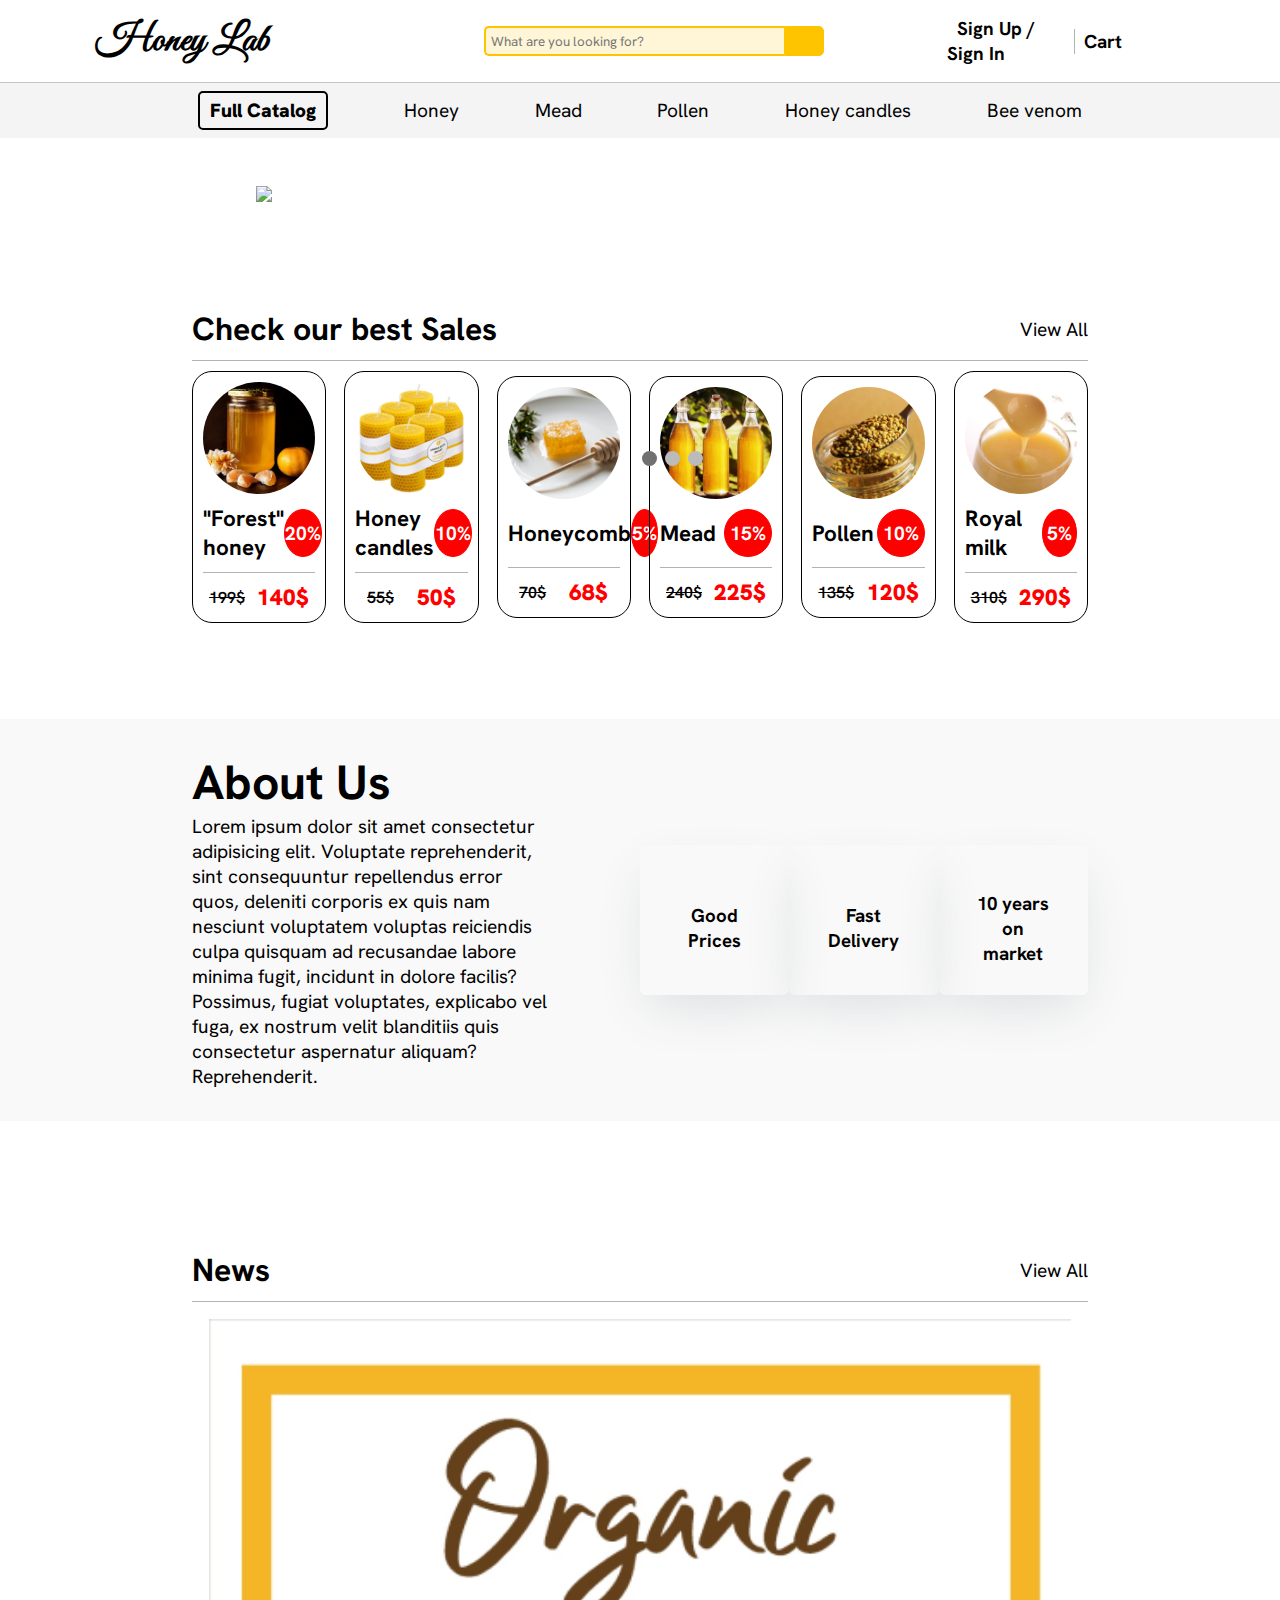
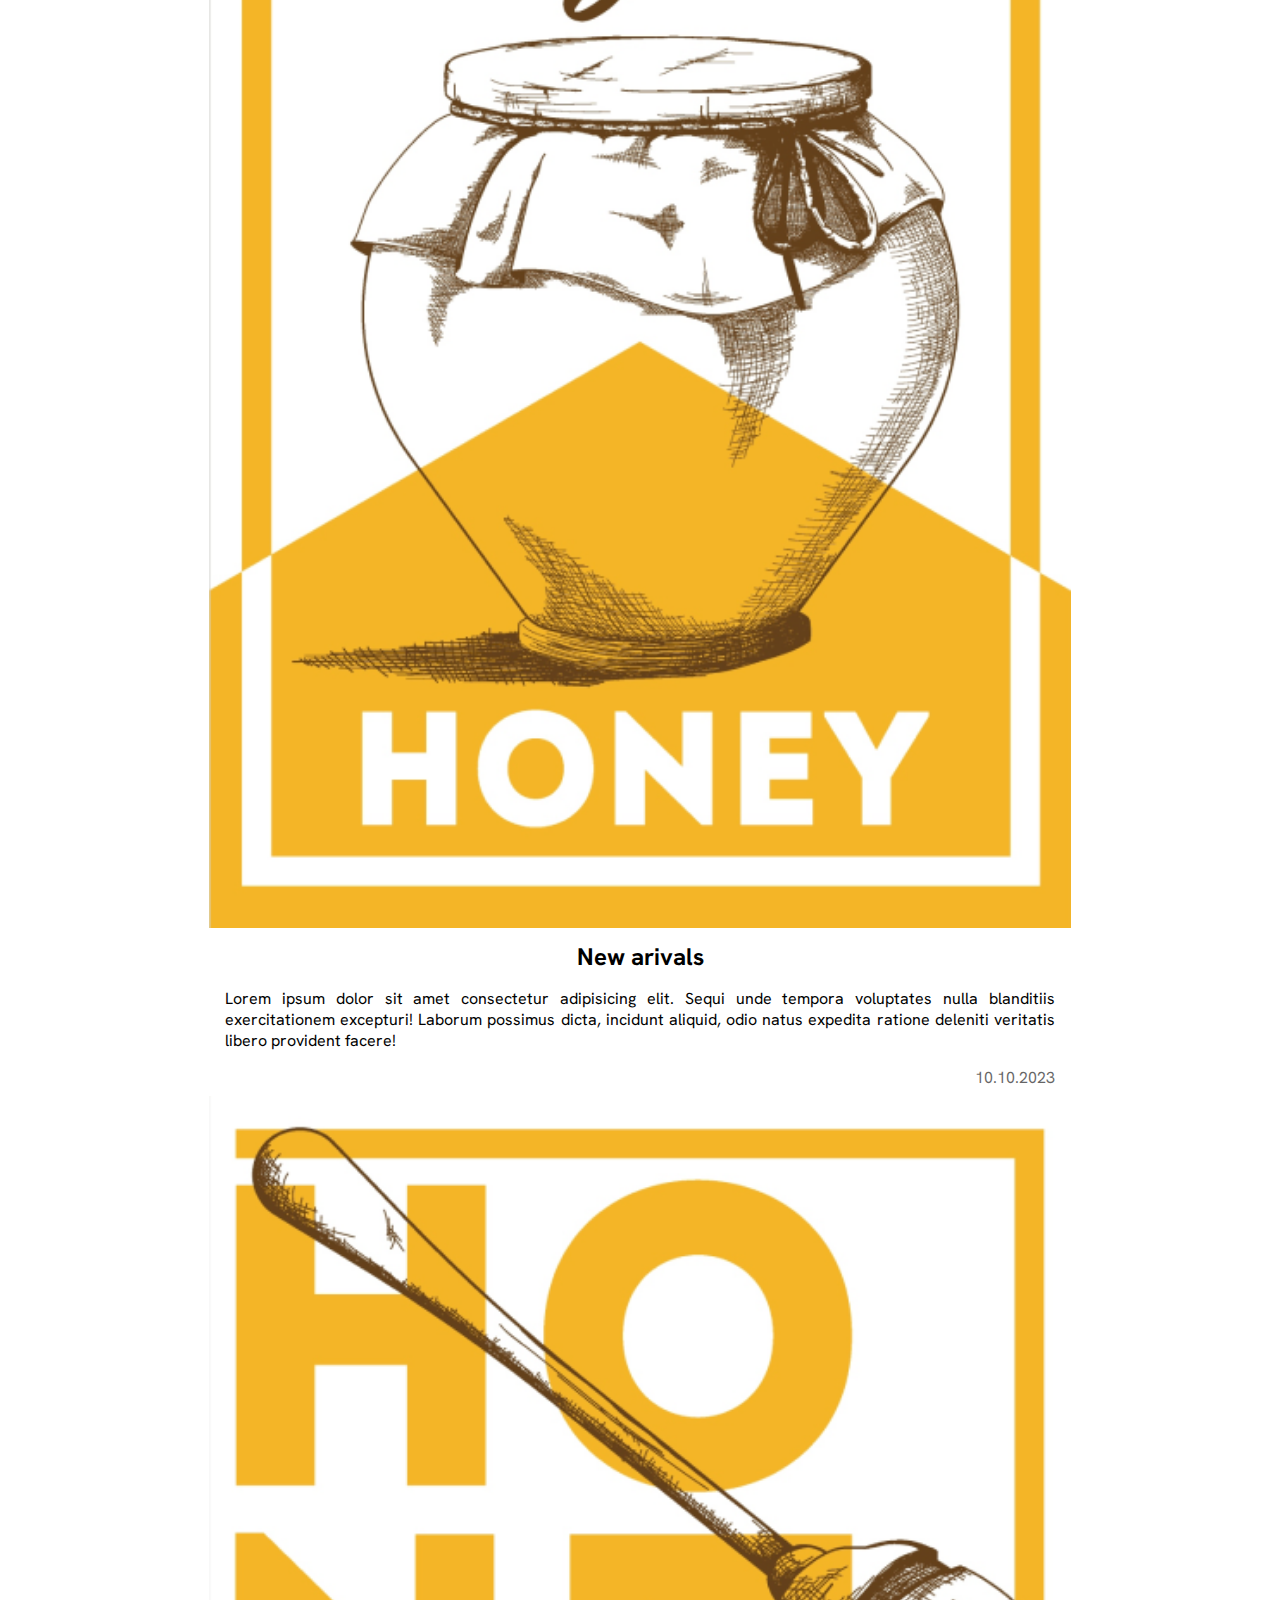
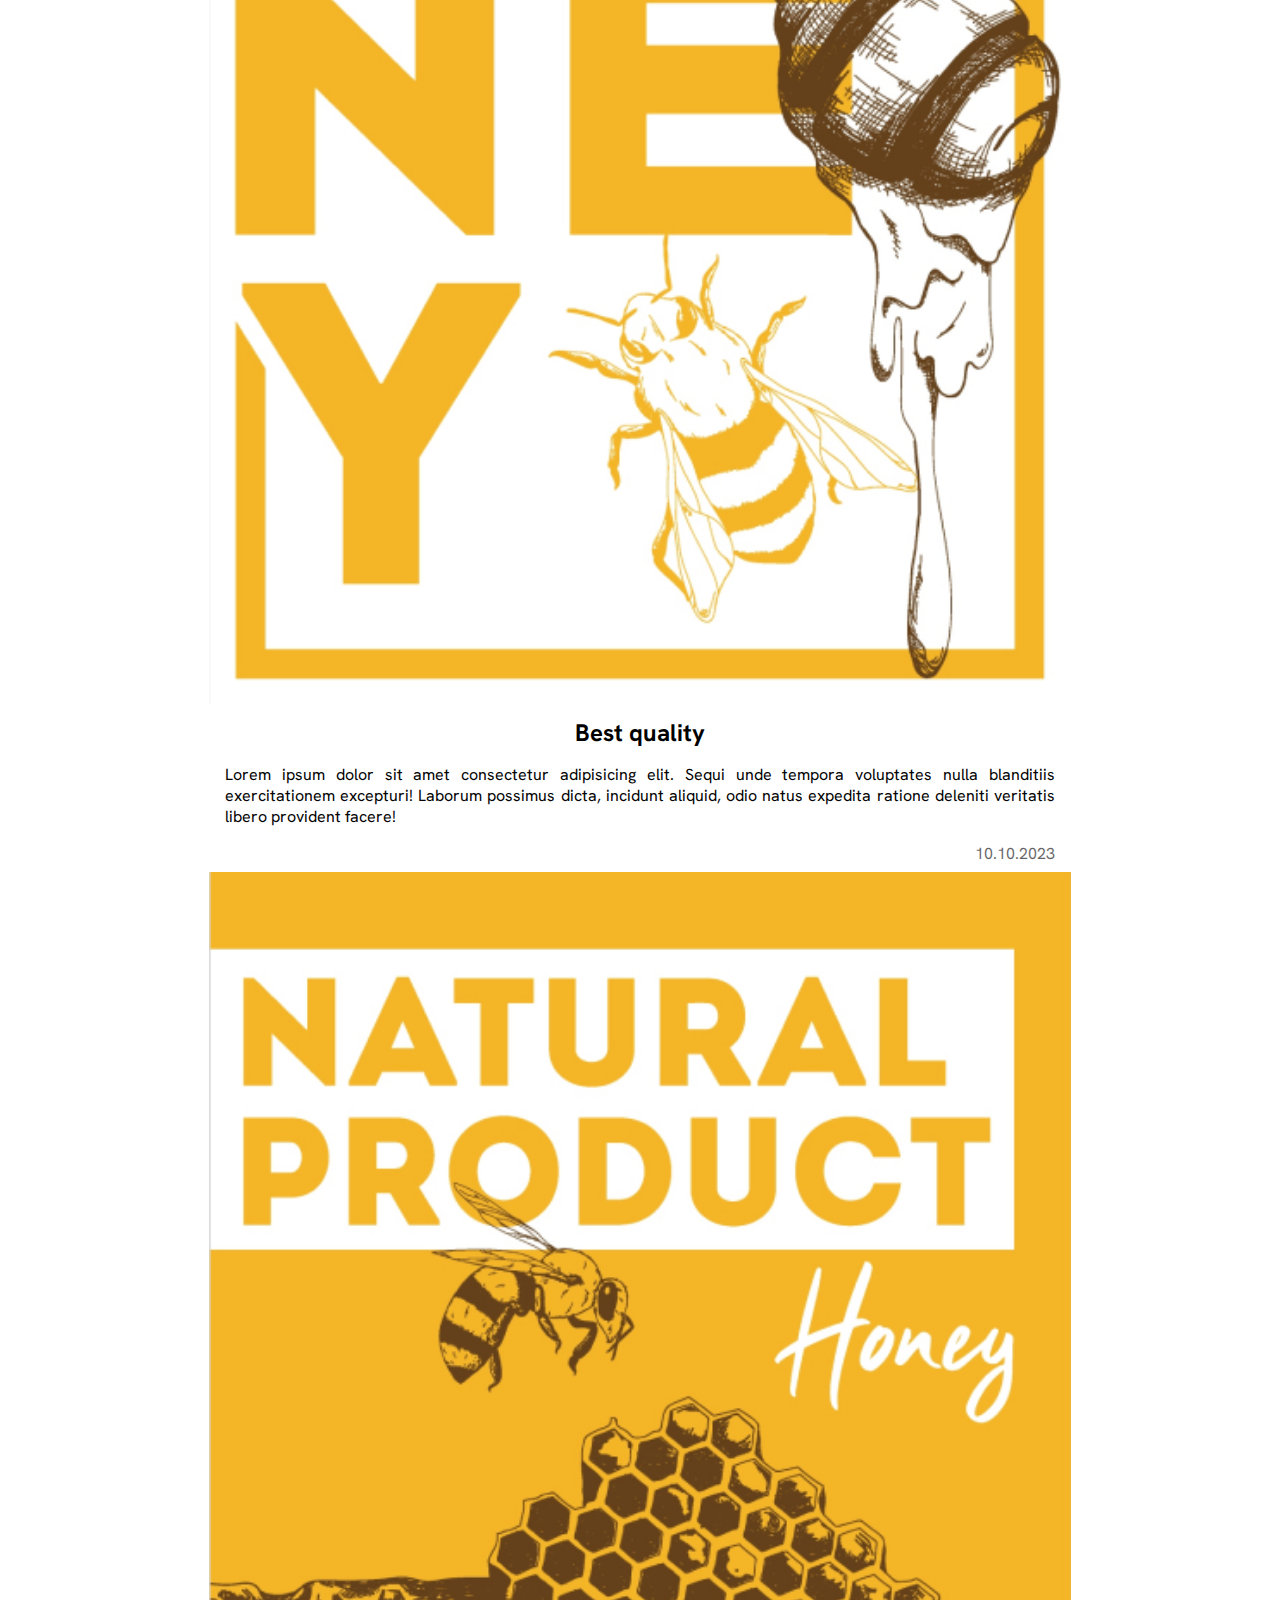
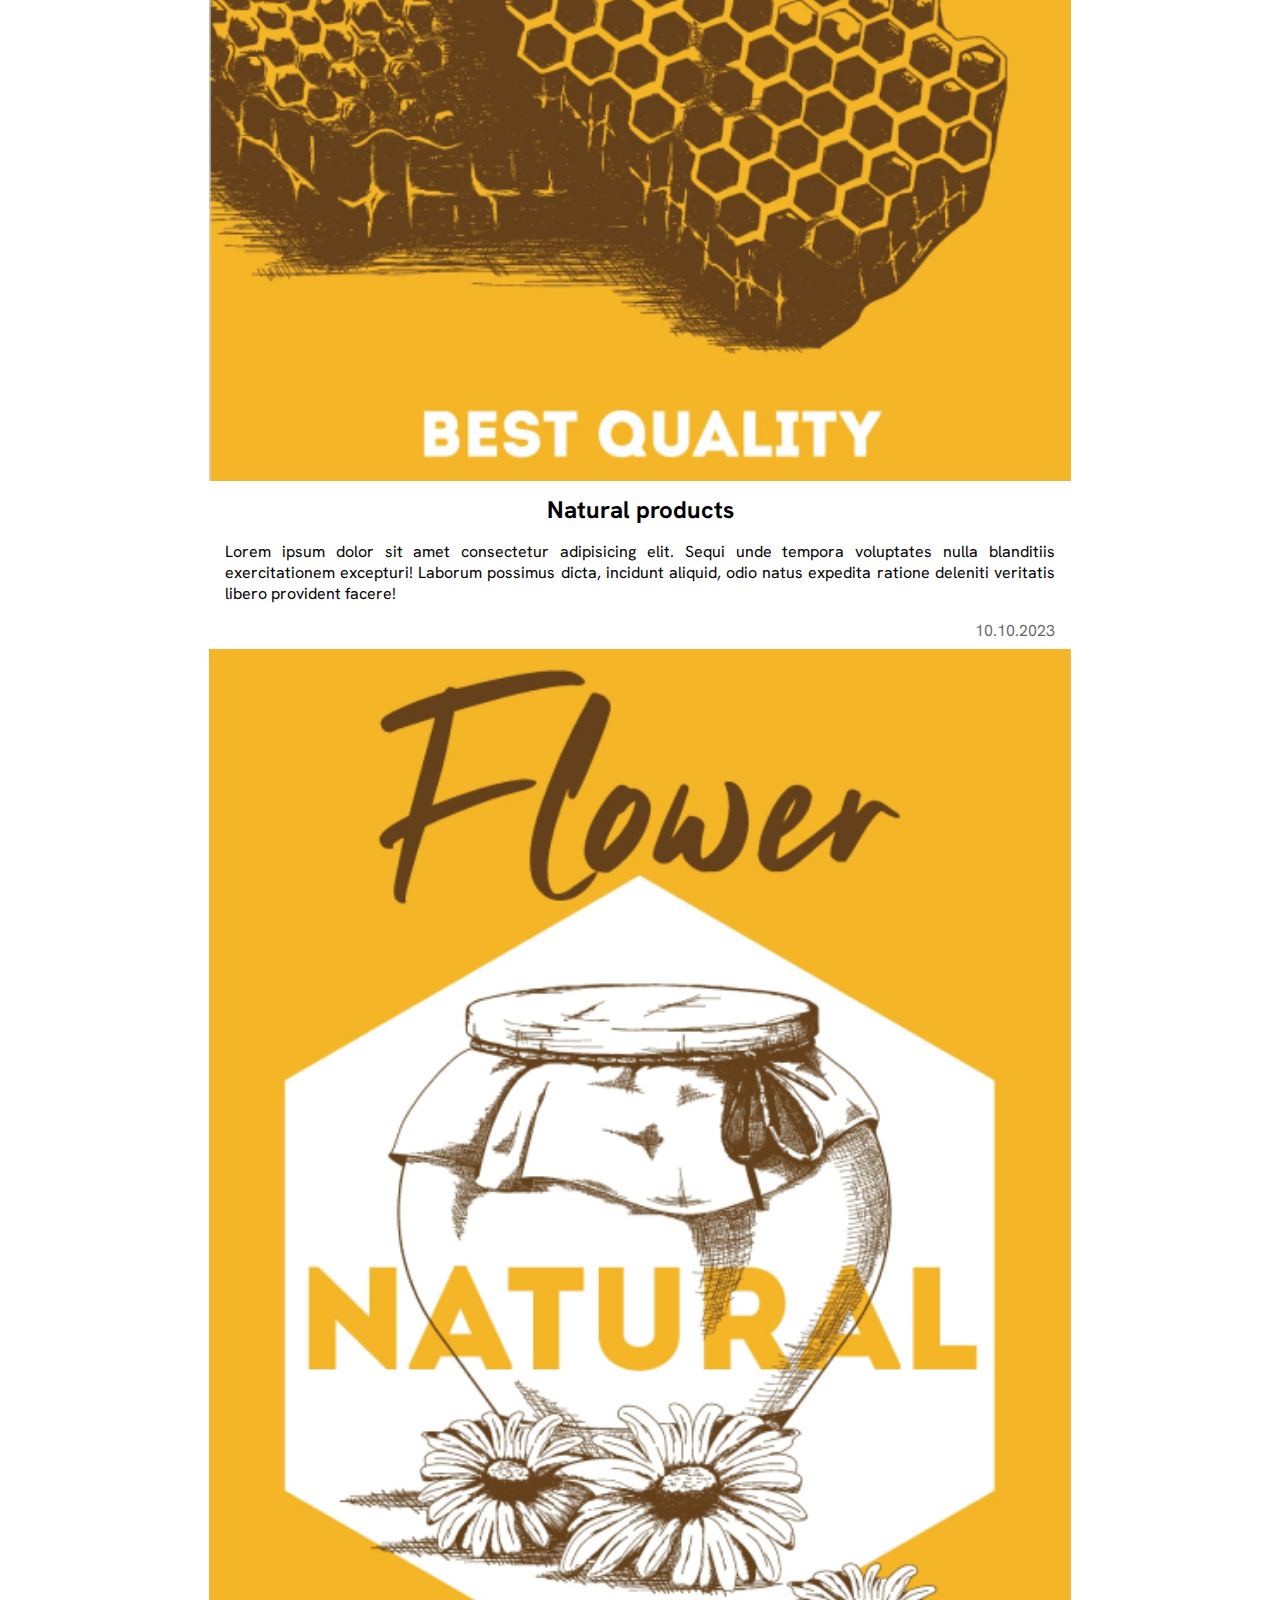
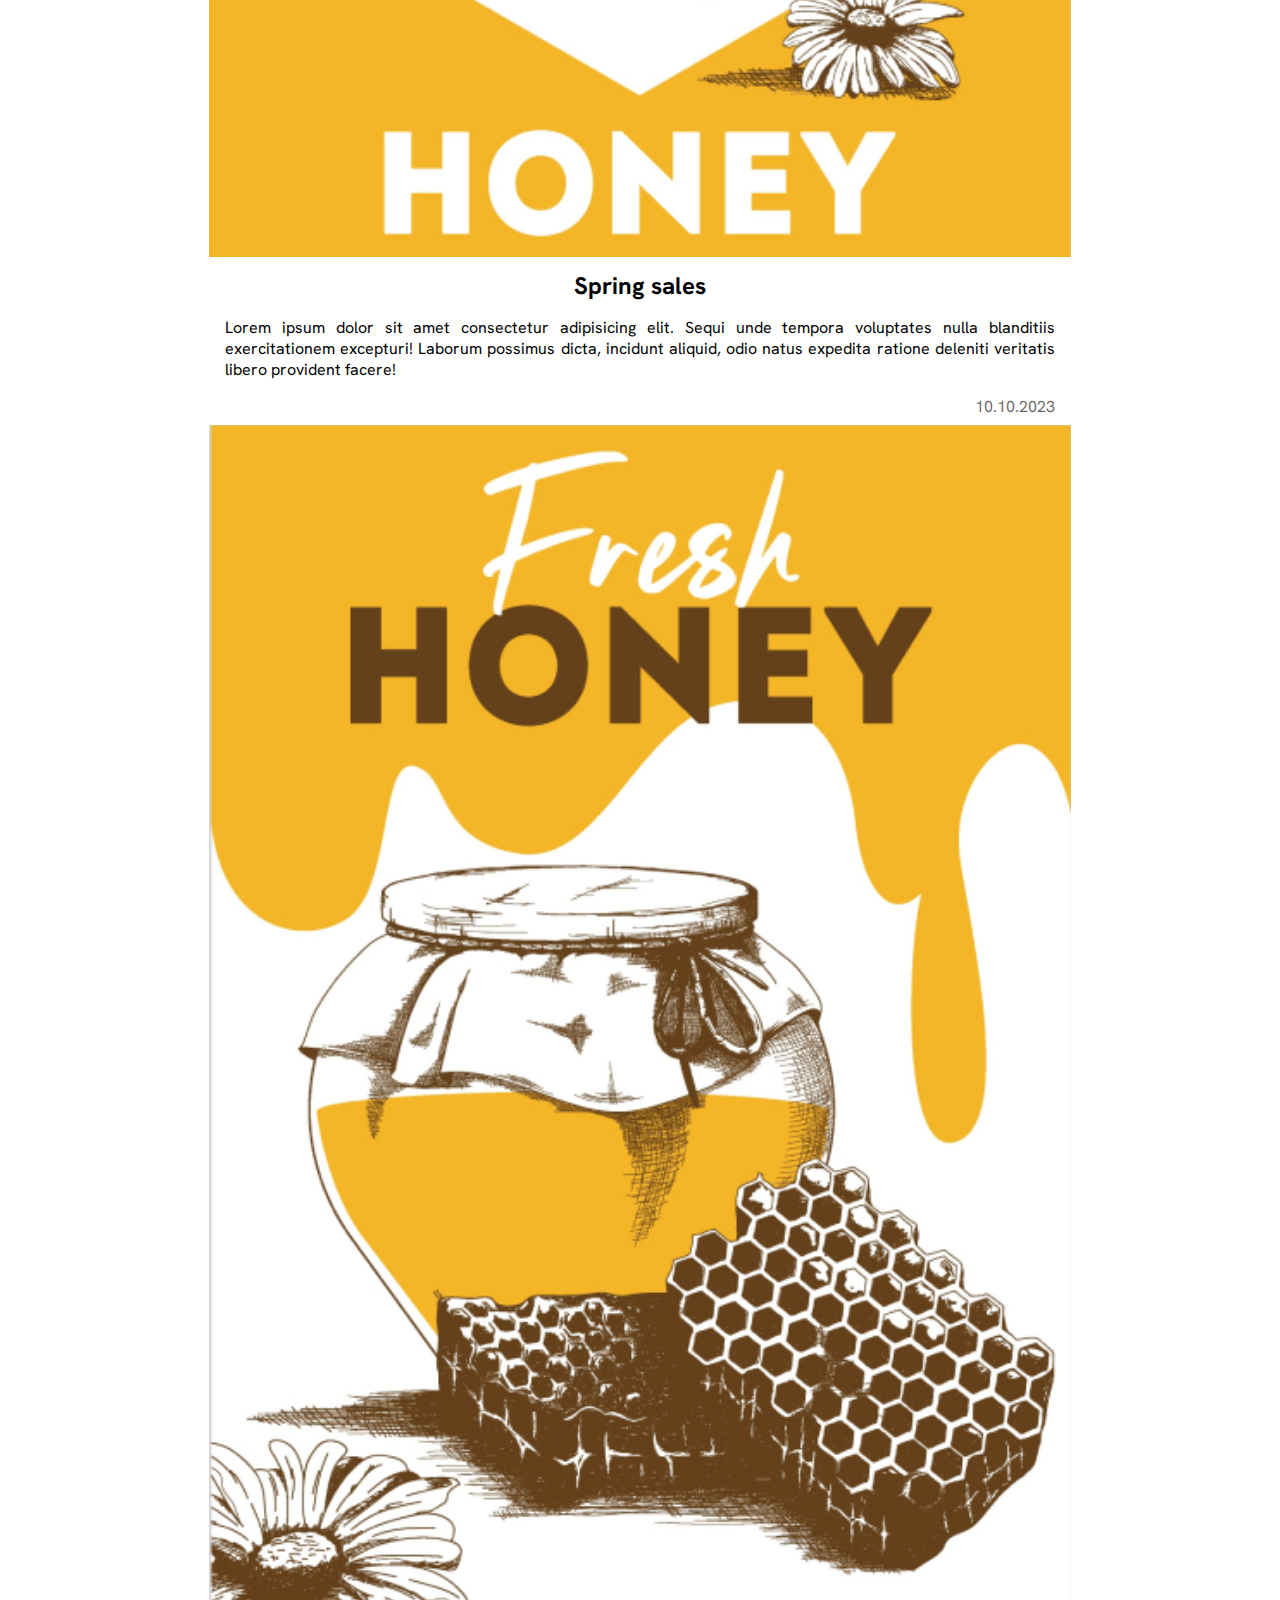
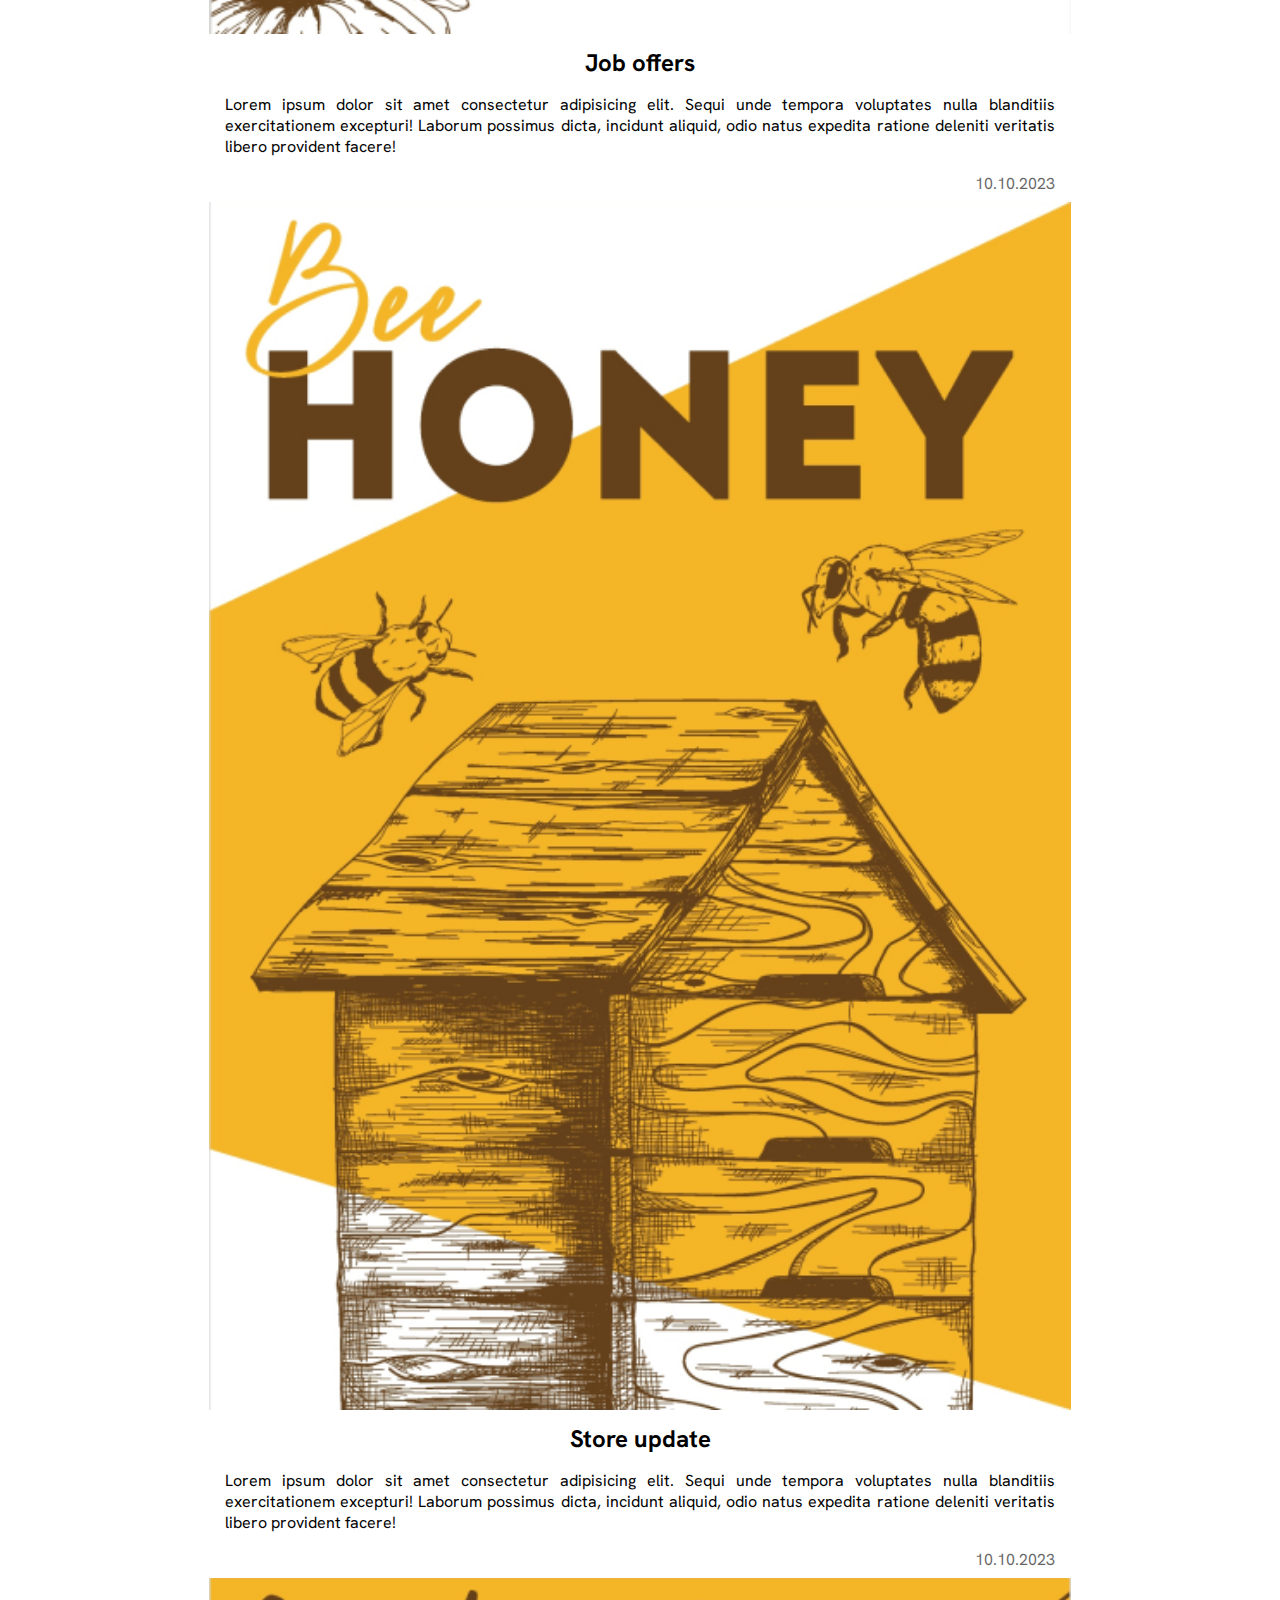
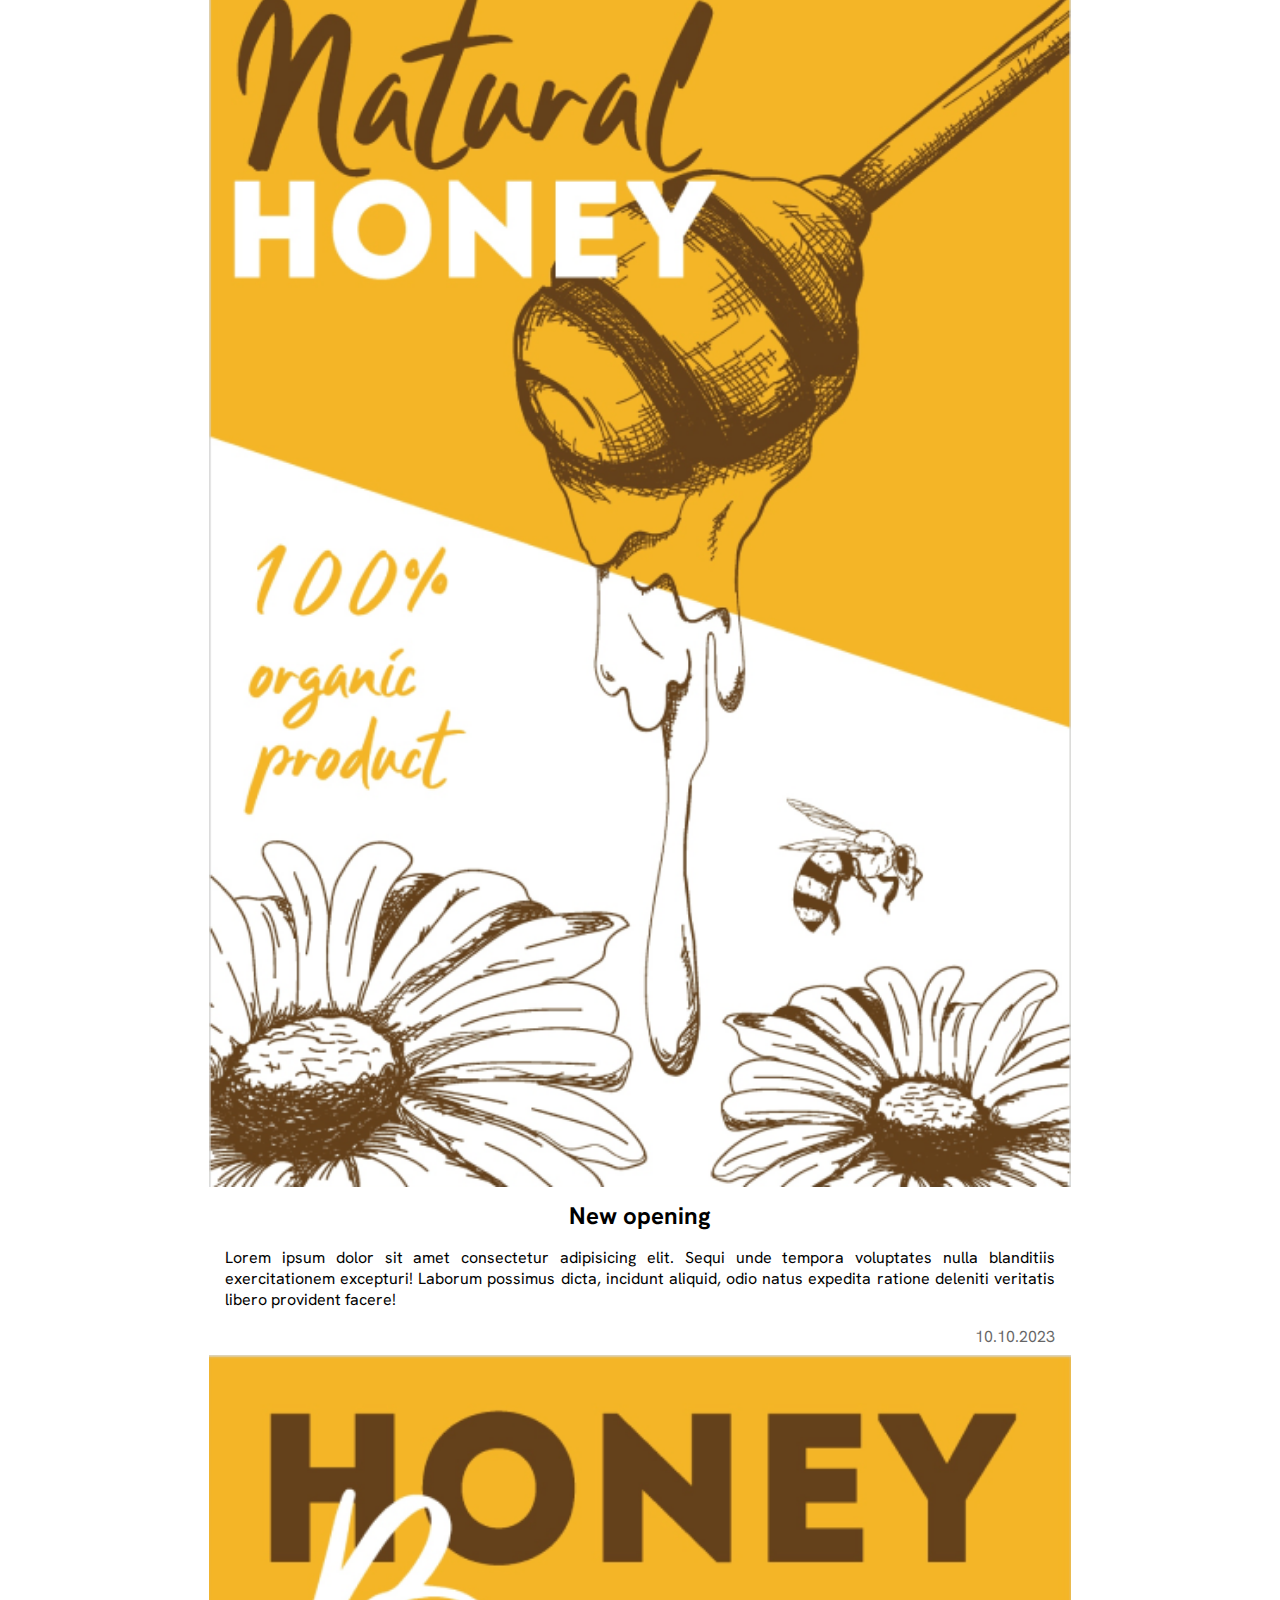
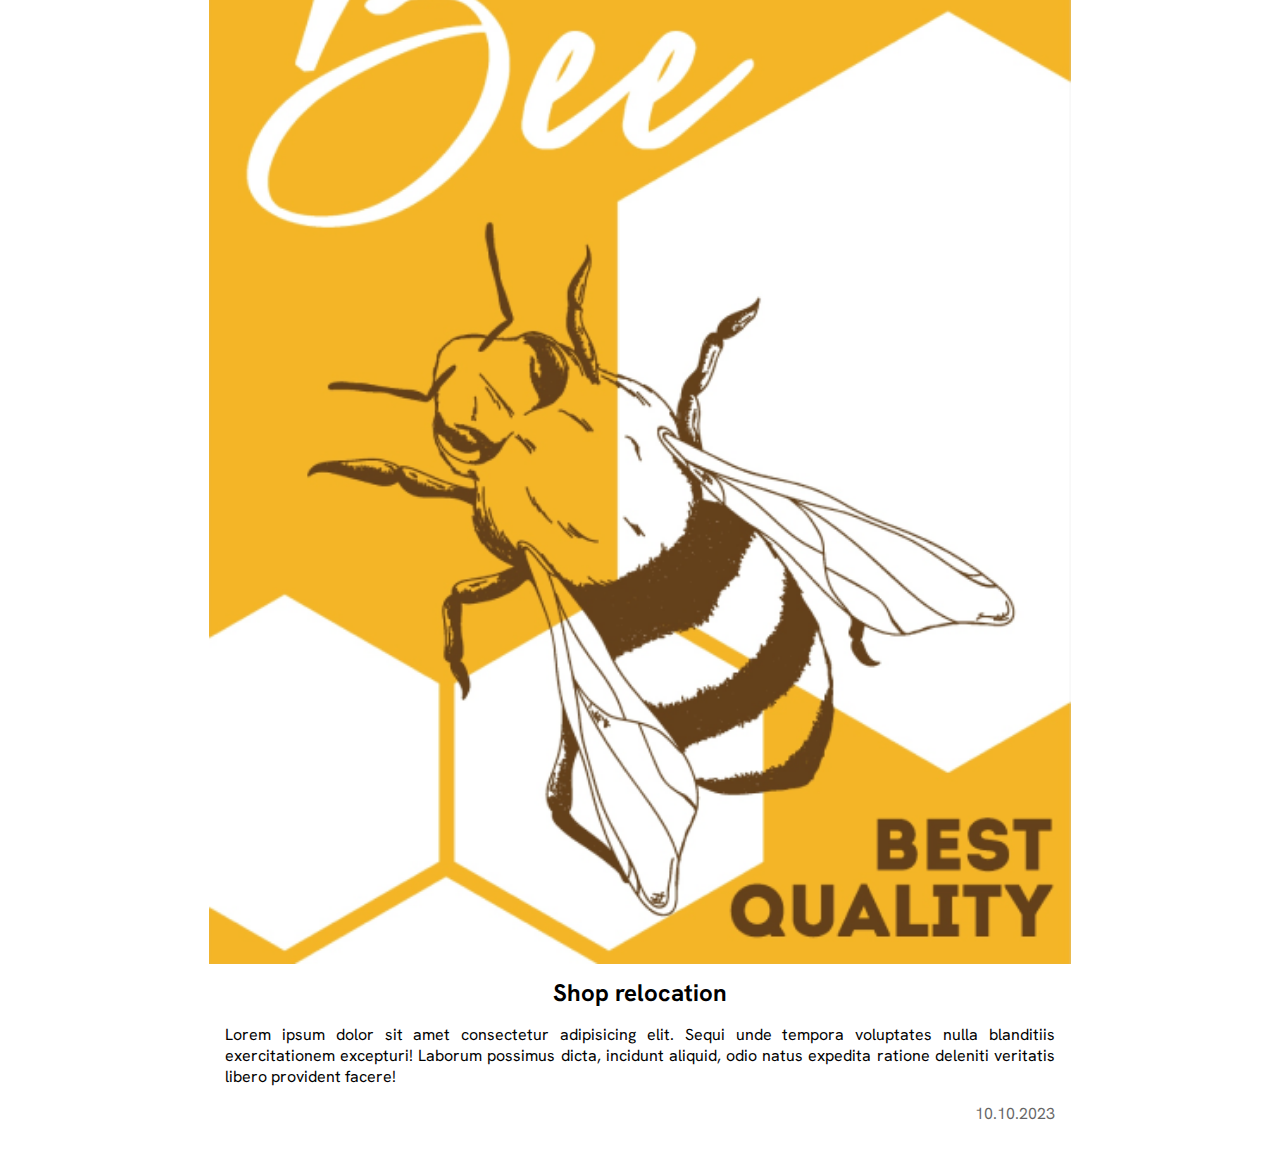
==== index.html @ 11751fea "slider 2 done" ====
<!DOCTYPE html>
<html lang="en">
  <head>
    <meta charset="UTF-8" />
    <meta http-equiv="X-UA-Compatible" content="IE=edge" />
    <meta name="viewport" content="width=device-width, initial-scale=1.0" />
    <title>Honey</title>
    <link
      rel="stylesheet"
      href="https://cdnjs.cloudflare.com/ajax/libs/font-awesome/6.3.0/css/all.min.css"
      integrity="sha512-SzlrxWUlpfuzQ+pcUCosxcglQRNAq/DZjVsC0lE40xsADsfeQoEypE+enwcOiGjk/bSuGGKHEyjSoQ1zVisanQ=="
      crossorigin="anonymous"
      referrerpolicy="no-referrer"
    />
    <link rel="stylesheet" href="style.css" />

    <link
      rel="stylesheet"
      href="https://cdnjs.cloudflare.com/ajax/libs/slick-carousel/1.8.1/slick-theme.min.css"
      integrity="sha512-17EgCFERpgZKcm0j0fEq1YCJuyAWdz9KUtv1EjVuaOz8pDnh/0nZxmU6BBXwaaxqoi9PQXnRWqlcDB027hgv9A=="
      crossorigin="anonymous"
      referrerpolicy="no-referrer"
    />
    <link
      rel="stylesheet"
      href="https://cdnjs.cloudflare.com/ajax/libs/slick-carousel/1.8.1/slick.min.css"
      integrity="sha512-yHknP1/AwR+yx26cB1y0cjvQUMvEa2PFzt1c9LlS4pRQ5NOTZFWbhBig+X9G9eYW/8m0/4OXNx8pxJ6z57x0dw=="
      crossorigin="anonymous"
      referrerpolicy="no-referrer"
    />
  </head>
  <body>
    <nav>
      <div class="logo-container">
        <h1>Honey Lab</h1>
      </div>
      <div class="properties-container">
        <div class="wrap">
          <div class="search">
            <input
              type="text"
              class="searchTerm"
              placeholder="What are you looking for?"
            />
            <button type="submit" class="searchButton">
              <i class="fa fa-search"></i>
            </button>
          </div>
        </div>
        <div class="account-cart-container">
          <h3 class="sign-up">
            <i class="fa-solid fa-user"></i> Sign Up / Sign In
          </h3>
          <div class="vertical-line"></div>
          <h3 class="cart"><i class="fa-solid fa-cart-shopping"></i> Cart</h3>
        </div>
      </div>
    </nav>

    <section class="sort-catalog-section">
      <ul>
        <li class="full-btn"><a href="#">Full Catalog</a></li>
        <li><a href="">Honey</a></li>
        <li><a href="">Mead</a></li>
        <li><a href="">Pollen</a></li>
        <li><a href="">Honey candles</a></li>
        <li><a href="">Bee venom</a></li>
      </ul>
    </section>

    <section class="slider-section">
      <div class="slideshow-container">
        <div class="mySlides fade">
          <img src="images/slide1.png" style="width: 100%" />
        </div>

        <div class="mySlides fade">
          <img src="images/slide2.png" style="width: 100%" />
        </div>

        <div class="mySlides fade">
          <img src="images/slide3.png" style="width: 100%" />
        </div>
      </div>
      <br />

      <div class="dots-container">
        <span class="dot"></span>
        <span class="dot"></span>
        <span class="dot"></span>
      </div>
    </section>

    <section class="top-sellers-section">
      <div class="title-container">
        <h2>Check our best Sales</h2>
        <a href="">View All <i class="fa-solid fa-arrow-right"></i></a>
      </div>
      <div class="line-horizontal"></div>
      <div class="top-products">
        <div class="product-box">
          <img src="images/honey-in-jar.jpg" alt="1" />
          <div class="info-content">
            <h3>"Forest" honey</h3>
            <h5>20%</h5>
          </div>
          <div class="line-horizontal"></div>
          <div class="prices">
            <p class="old-price">199$</p>
            <p class="new-price">140$</p>
          </div>
        </div>

        <div class="product-box">
          <img src="images/candle.jpg" alt="1" />
          <div class="info-content">
            <h3>Honey candles</h3>
            <h5>10%</h5>
          </div>
          <div class="line-horizontal"></div>
          <div class="prices">
            <p class="old-price">55$</p>
            <p class="new-price">50$</p>
          </div>
        </div>

        <div class="product-box">
          <img src="images/honeycomb.jpg" alt="1" />
          <div class="info-content">
            <h3>Honeycomb</h3>
            <h5>5%</h5>
          </div>
          <div class="line-horizontal"></div>
          <div class="prices">
            <p class="old-price">70$</p>
            <p class="new-price">68$</p>
          </div>
        </div>

        <div class="product-box">
          <img src="images/mead.jpg" alt="1" />
          <div class="info-content">
            <h3>Mead</h3>
            <h5>15%</h5>
          </div>
          <div class="line-horizontal"></div>
          <div class="prices">
            <p class="old-price">240$</p>
            <p class="new-price">225$</p>
          </div>
        </div>

        <div class="product-box">
          <img src="images/pollen.jpg" alt="1" />
          <div class="info-content">
            <h3>Pollen</h3>
            <h5>10%</h5>
          </div>
          <div class="line-horizontal"></div>
          <div class="prices">
            <p class="old-price">135$</p>
            <p class="new-price">120$</p>
          </div>
        </div>

        <div class="product-box">
          <img src="images/royal-milk.png" alt="1" />
          <div class="info-content">
            <h3>Royal milk</h3>
            <h5>5%</h5>
          </div>
          <div class="line-horizontal"></div>
          <div class="prices">
            <p class="old-price">310$</p>
            <p class="new-price">290$</p>
          </div>
        </div>
      </div>
    </section>

    <section class="about-section">
      <div class="about-info-container">
        <h2>About Us</h2>
        <p>
          Lorem ipsum dolor sit amet consectetur adipisicing elit. Voluptate
          reprehenderit, sint consequuntur repellendus error quos, deleniti
          corporis ex quis nam nesciunt voluptatem voluptas reiciendis culpa
          quisquam ad recusandae labore minima fugit, incidunt in dolore
          facilis? Possimus, fugiat voluptates, explicabo vel fuga, ex nostrum
          velit blanditiis quis consectetur aspernatur aliquam? Reprehenderit.
        </p>
      </div>
      <div class="about-cards-container">
        <div class="card">
          <i class="fa-solid fa-comments-dollar"></i>
          <h3>Good Prices</h3>
        </div>
        <div class="card">
          <i class="fa-solid fa-truck"></i>
          <h3>Fast Delivery</h3>
        </div>
        <div class="card">
          <i class="fa-solid fa-handshake"></i>
          <h3>10 years on market</h3>
        </div>
      </div>
    </section>

    <section class="news-section">
      <div class="title-container">
        <h2>News</h2>
        <a href="">View All <i class="fa-solid fa-arrow-right"></i></a>
      </div>
      <div class="line-horizontal"></div>
      <div class="slider responsive">
        <div div class="slider-item">
          <img src="images/news1.png" alt="1" />
          <h2>New arivals</h2>
          <p>
            Lorem ipsum dolor sit amet consectetur adipisicing elit. Sequi unde
            tempora voluptates nulla blanditiis exercitationem excepturi!
            Laborum possimus dicta, incidunt aliquid, odio natus expedita
            ratione deleniti veritatis libero provident facere!
          </p>
          <p class="data-p">10.10.2023</p>
        </div>

        <div div class="slider-item">
          <img src="images/news2.png" alt="2" />
          <h2>Best quality</h2>
          <p>
            Lorem ipsum dolor sit amet consectetur adipisicing elit. Sequi unde
            tempora voluptates nulla blanditiis exercitationem excepturi!
            Laborum possimus dicta, incidunt aliquid, odio natus expedita
            ratione deleniti veritatis libero provident facere!
          </p>
          <p class="data-p">10.10.2023</p>
        </div>

        <div div class="slider-item">
          <img src="images/news3.png" alt="3" />
          <h2>Natural products</h2>
          <p>
            Lorem ipsum dolor sit amet consectetur adipisicing elit. Sequi unde
            tempora voluptates nulla blanditiis exercitationem excepturi!
            Laborum possimus dicta, incidunt aliquid, odio natus expedita
            ratione deleniti veritatis libero provident facere!
          </p>
          <p class="data-p">10.10.2023</p>
        </div>

        <div div class="slider-item">
          <img src="images/news4.png" alt="4" />
          <h2>Spring sales</h2>
          <p>
            Lorem ipsum dolor sit amet consectetur adipisicing elit. Sequi unde
            tempora voluptates nulla blanditiis exercitationem excepturi!
            Laborum possimus dicta, incidunt aliquid, odio natus expedita
            ratione deleniti veritatis libero provident facere!
          </p>
          <p class="data-p">10.10.2023</p>
        </div>

        <div div class="slider-item">
          <img src="images/news5.png" alt="5" />
          <h2>Job offers</h2>
          <p>
            Lorem ipsum dolor sit amet consectetur adipisicing elit. Sequi unde
            tempora voluptates nulla blanditiis exercitationem excepturi!
            Laborum possimus dicta, incidunt aliquid, odio natus expedita
            ratione deleniti veritatis libero provident facere!
          </p>
          <p class="data-p">10.10.2023</p>
        </div>

        <div div class="slider-item">
          <img src="images/news6.png" alt="6" />
          <h2>Store update</h2>
          <p>
            Lorem ipsum dolor sit amet consectetur adipisicing elit. Sequi unde
            tempora voluptates nulla blanditiis exercitationem excepturi!
            Laborum possimus dicta, incidunt aliquid, odio natus expedita
            ratione deleniti veritatis libero provident facere!
          </p>
          <p class="data-p">10.10.2023</p>
        </div>

        <div div class="slider-item">
          <img src="images/news7.png" alt="7" />
          <h2>New opening</h2>
          <p>
            Lorem ipsum dolor sit amet consectetur adipisicing elit. Sequi unde
            tempora voluptates nulla blanditiis exercitationem excepturi!
            Laborum possimus dicta, incidunt aliquid, odio natus expedita
            ratione deleniti veritatis libero provident facere!
          </p>
          <p class="data-p">10.10.2023</p>
        </div>

        <div div class="slider-item">
          <img src="images/news8.png" alt="8" />
          <h2>Shop relocation</h2>
          <p>
            Lorem ipsum dolor sit amet consectetur adipisicing elit. Sequi unde
            tempora voluptates nulla blanditiis exercitationem excepturi!
            Laborum possimus dicta, incidunt aliquid, odio natus expedita
            ratione deleniti veritatis libero provident facere!
          </p>
          <p class="data-p">10.10.2023</p>
        </div>
      </div>
    </section>

    <script src="script.js"></script>
    <script
      src="https://cdnjs.cloudflare.com/ajax/libs/jquery/3.6.4/jquery.min.js"
      integrity="sha512-pumBsjNRGGqkPzKHndZMaAG+bir374sORyzM3uulLV14lN5LyykqNk8eEeUlUkB3U0M4FApyaHraT65ihJhDpQ=="
      crossorigin="anonymous"
      referrerpolicy="no-referrer"
    ></script>
    <script
      src="https://cdnjs.cloudflare.com/ajax/libs/slick-carousel/1.8.1/slick.min.js"
      integrity="sha512-XtmMtDEcNz2j7ekrtHvOVR4iwwaD6o/FUJe6+Zq+HgcCsk3kj4uSQQR8weQ2QVj1o0Pk6PwYLohm206ZzNfubg=="
      crossorigin="anonymous"
      referrerpolicy="no-referrer"
    ></script>
    <script src="slider.js"></script>
  </body>
</html>
---- style.css ----
@import url("https://fonts.googleapis.com/css2?family=Hanken+Grotesk&display=swap");
@import url("https://fonts.googleapis.com/css2?family=Great+Vibes&display=swap");

* {
  /* font-family: HK Grotesk; */
  margin: 0;
  padding: 0;
  box-sizing: border-box;
}

html,
body {
  font-family: "Hanken Grotesk", sans-serif;
  /* font-family: 'Great Vibes', cursive; */
}
a {
  text-decoration: none;
}

li {
  list-style: none;
}
/*! NAVIGATION */
nav {
  /* background-color: antiquewhite; */
  display: flex;
  justify-content: space-between;
  align-items: center;
  padding: 1rem 6rem;
  width: 100%;
  border-bottom: 1px solid rgba(65, 65, 65, 0.3);
}
.logo-container {
  /* background-color: aliceblue; */
  width: 30%;
}
.logo-container h1 {
  font-family: "Great Vibes", cursive;
  font-size: 2.5rem;
}

.properties-container {
  display: flex;
  align-items: center;
  width: 70%;
  /* background-color: rgb(19, 115, 199); */
  display: flex;
  align-items: center;
  justify-content: space-around;
}
.search {
  width: 100%;
  position: relative;
  display: flex;
}

.searchTerm {
  width: 300px;
  border: 2px solid #ffc400;
  background: #ffc40028;
  border-right: none;
  padding: 5px;
  height: 30px;
  border-radius: 5px 0 0 5px;
  outline: none;
  /* color: #9dbfaf; */
  font-family: "Hanken Grotesk", sans-serif;
}

/* .searchTerm:focus {
  color: #00b4cc;
} */

.searchButton {
  width: 40px;
  height: 30px;
  border: 1px solid #ffc400;
  background: #ffc400;
  text-align: center;
  color: #fff;
  border-radius: 0 5px 5px 0;
  cursor: pointer;
  font-size: 20px;
}

.account-cart-container {
  display: flex;
  align-items: center;
  /* background-color: aqua; */
  justify-content: space-between;
  align-items: center;
  width: 23%;
}

.account-cart-container .sign-up i,
.cart i {
  margin-right: 10px;
  color: #ffc400;
}

.account-cart-container .sign-up:hover,
.cart:hover {
  cursor: pointer;
}

.account-cart-container .vertical-line {
  width: 1px;
  background-color: rgba(0, 0, 0, 0.3);
  height: 25px;
}

/* SHORT CATALOG */
.sort-catalog-section {
  width: 100%;
  background-color: #c5c5c52f;
  padding: 0.5rem 10rem;
}

.sort-catalog-section ul {
  display: flex;
  flex-direction: row;
  justify-content: space-around;
  align-items: center;
  /* font-size: ; */
}

.sort-catalog-section ul li a {
  font-size: 1.2rem;
  color: black;
  transition: 0.3s ease;
}

.sort-catalog-section ul li a:hover {
  color: #ffc400;
}

.sort-catalog-section .full-btn {
  font-weight: 900;
  border: 2px solid black;
  border-radius: 5px;
  padding: 5px 10px;
  transition: 0.3s ease;
}

.sort-catalog-section .full-btn:hover {
  border-color: #ffc400;
}

/* SLIDER SECTION */
.slider-section {
  display: relative;
  margin: 3rem 0;
}

.slideshow-container {
  /* max-width: 1000px; */
  position: relative;
  margin: auto;
  width: 60%;
}

.dots-container {
  text-align: center;
  position: absolute;
  top: 50%;
  left: 50%;
}
.dot {
  height: 15px;
  width: 15px;
  margin: 0 2px;
  background-color: #bbb;
  border-radius: 50%;
  display: inline-block;
  transition: background-color 0.6s ease;
}

.active {
  background-color: #717171;
}

.fade {
  animation-name: fade;
  animation-duration: 2s;
}

@keyframes fade {
  from {
    opacity: 0.6;
  }
  to {
    opacity: 1;
  }
}

/* TOP SELLERS SECTION */
.top-sellers-section {
  width: 100%;
  padding: 2rem 12rem;
  /* background-color: #bbb; */
}

.top-sellers-section .title-container {
  display: flex;
  justify-content: space-between;
  align-items: center;
}

.top-sellers-section .title-container h2 {
  font-size: 2rem;
}

.top-sellers-section .title-container a {
  font-size: 1.2rem;
  color: black;
}

.top-sellers-section .title-container i {
  color: #ffc400;
  transition: 0.3s ease;
}

.top-sellers-section .title-container a:hover i {
  transform: translateX(6px);
}

.top-sellers-section .line-horizontal {
  margin: 10px 0;
  width: 100%;
  height: 1px;
  background-color: rgba(0, 0, 0, 0.3);
}

.top-sellers-section .top-products {
  /* background-color: aliceblue; */
  width: 100%;
  display: flex;
  align-items: center;
  justify-content: space-between;
}

.top-products .product-box {
  /* background-color: aquamarine; */
  width: 15%;
  display: flex;
  flex-direction: column;
  border: 1px solid black;
  border-radius: 20px;
  /* padding: 1rem; */
  padding: 10px;
  transition: 0.3s ease;
}

.top-products .product-box:hover {
  border-color: #ffc400;
  box-shadow: 0px 0px 10px 1px#ffc400;
}
.product-box img {
  object-fit: contain;
  width: 100%;
  border-radius: 50%;
  margin-bottom: 10px;
}

.product-box .info-content {
  /* padding: 1rem .5rem; */
  display: flex;
  flex-direction: row;
  align-items: center;
  justify-content: space-between;
  /* background-color: beige; */
  /* height: 5rem; */
}
.product-box .info-content h3 {
  font-size: 1.4rem;
}

.product-box .info-content h5 {
  font-size: 1.2rem;
  border: 1px solid red;
  border-radius: 50%;
  width: 3rem;
  height: 3rem;
  line-height: 3rem;
  text-align: center;
  background-color: red;
  color: white;
}
.product-box .prices {
  display: flex;
  justify-content: space-around;
  align-items: center;
}

.product-box .prices .old-price {
  font-size: 1rem;
  text-decoration: line-through;
  font-weight: 600;
}

.product-box .prices .new-price {
  font-size: 1.4rem;
  color: red;
  font-weight: 900;
}

.about-section {
  background-color: #f9f9f9;
  width: 100%;
  padding: 2rem 12rem;
  display: flex;
  justify-content: space-between;
  align-items: center;
  margin: 4rem 0;
}

.about-section .about-info-container {
  width: 50%;
  /* background-color: #ffc400; */
}

.about-section .about-info-container h2{
  font-size: 3rem;
}

.about-section .about-info-container p{
  font-size: 1.2rem;
  width: 80%;
}

.about-section .about-cards-container {
  width: 50%;
  /* background-color: aqua; */
  display: flex;
  justify-content: space-around;
  align-items: center;
}

.about-cards-container .card {
  width: 150px;
  height: 150px;
  display: flex;
  flex-direction: column;
  justify-content: center;
  align-items: center;
  text-align: center;
  padding: 2rem;
  box-shadow: 0px 20px 50px -8px rgba(69, 78, 96, 0.15);
  border-radius: 6px;
}


.about-cards-container .card i {
  font-size: 2rem;
  margin-bottom: 1rem;
}

/* !!! */
.news-section {
  width: 100%;
  padding: 4rem 12rem;
  /* margin: 4rem 0; */
}

.news-section .title-container {
  display: flex;
  justify-content: space-between;
  align-items: center;
}

.news-section .title-container h2 {
  font-size: 2rem;
}

.news-section .title-container a {
  font-size: 1.2rem;
  color: black;
}

.news-section .title-container i {
  color: #ffc400;
  transition: 0.3s ease;
}

.news-section .title-container a:hover i {
  transform: translateX(6px);
}

.news-section .line-horizontal {
  margin: 10px 0;
  width: 100%;
  height: 1px;
  background-color: rgba(0, 0, 0, 0.3);
}

.news-section .slider {
  margin: 1rem 0;
  width: 100%;
  /* background-color: aliceblue; */
}
.news-section .slider-item {
  /* width: 100px;
  height: 100px; */
  /* width: 50%; */
  /* width: 100%; */
  /* background-color: #ffc400; */
  border: 1px solid transparent;
  margin: 0px 1rem;
  /* box-shadow: 0px 20px 50px -8px rgba(69, 78, 96, 0.15); */
  transition: .3s ease;
}

.news-section .slider-item:hover {
  border-color: rgba(0, 0, 0, 0.5);
}

.news-section .slider-item img {
  width: 100%;
  object-fit: contain;
  /* margin: 0 auto; */
}

.news-section .slider-item h2 {
  font-size: 1.5rem;
  text-align: center;
  margin: .5rem 0;
}

.news-section .slider-item p {
  padding: .5rem 1rem;
  text-align: justify;
}

.news-section .slider-item .data-p {
  float: right;
  opacity: 0.6;
}
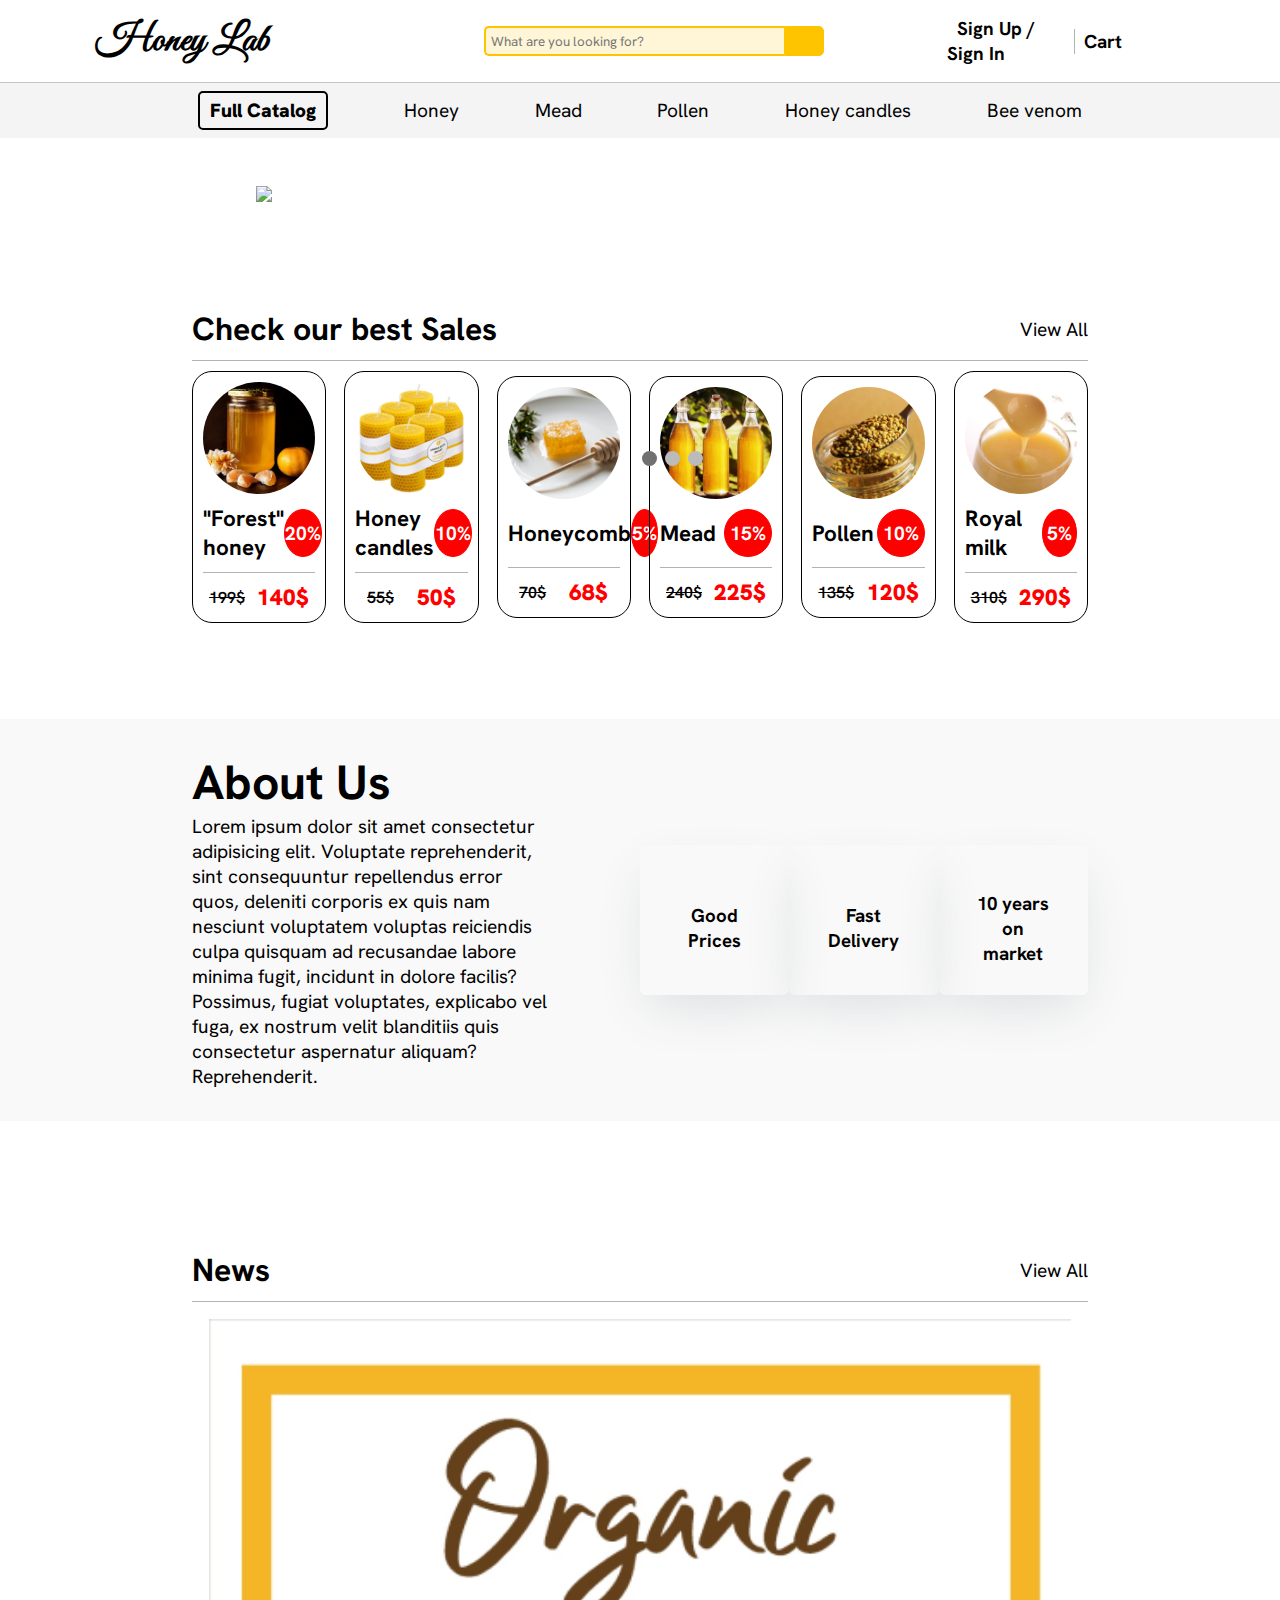
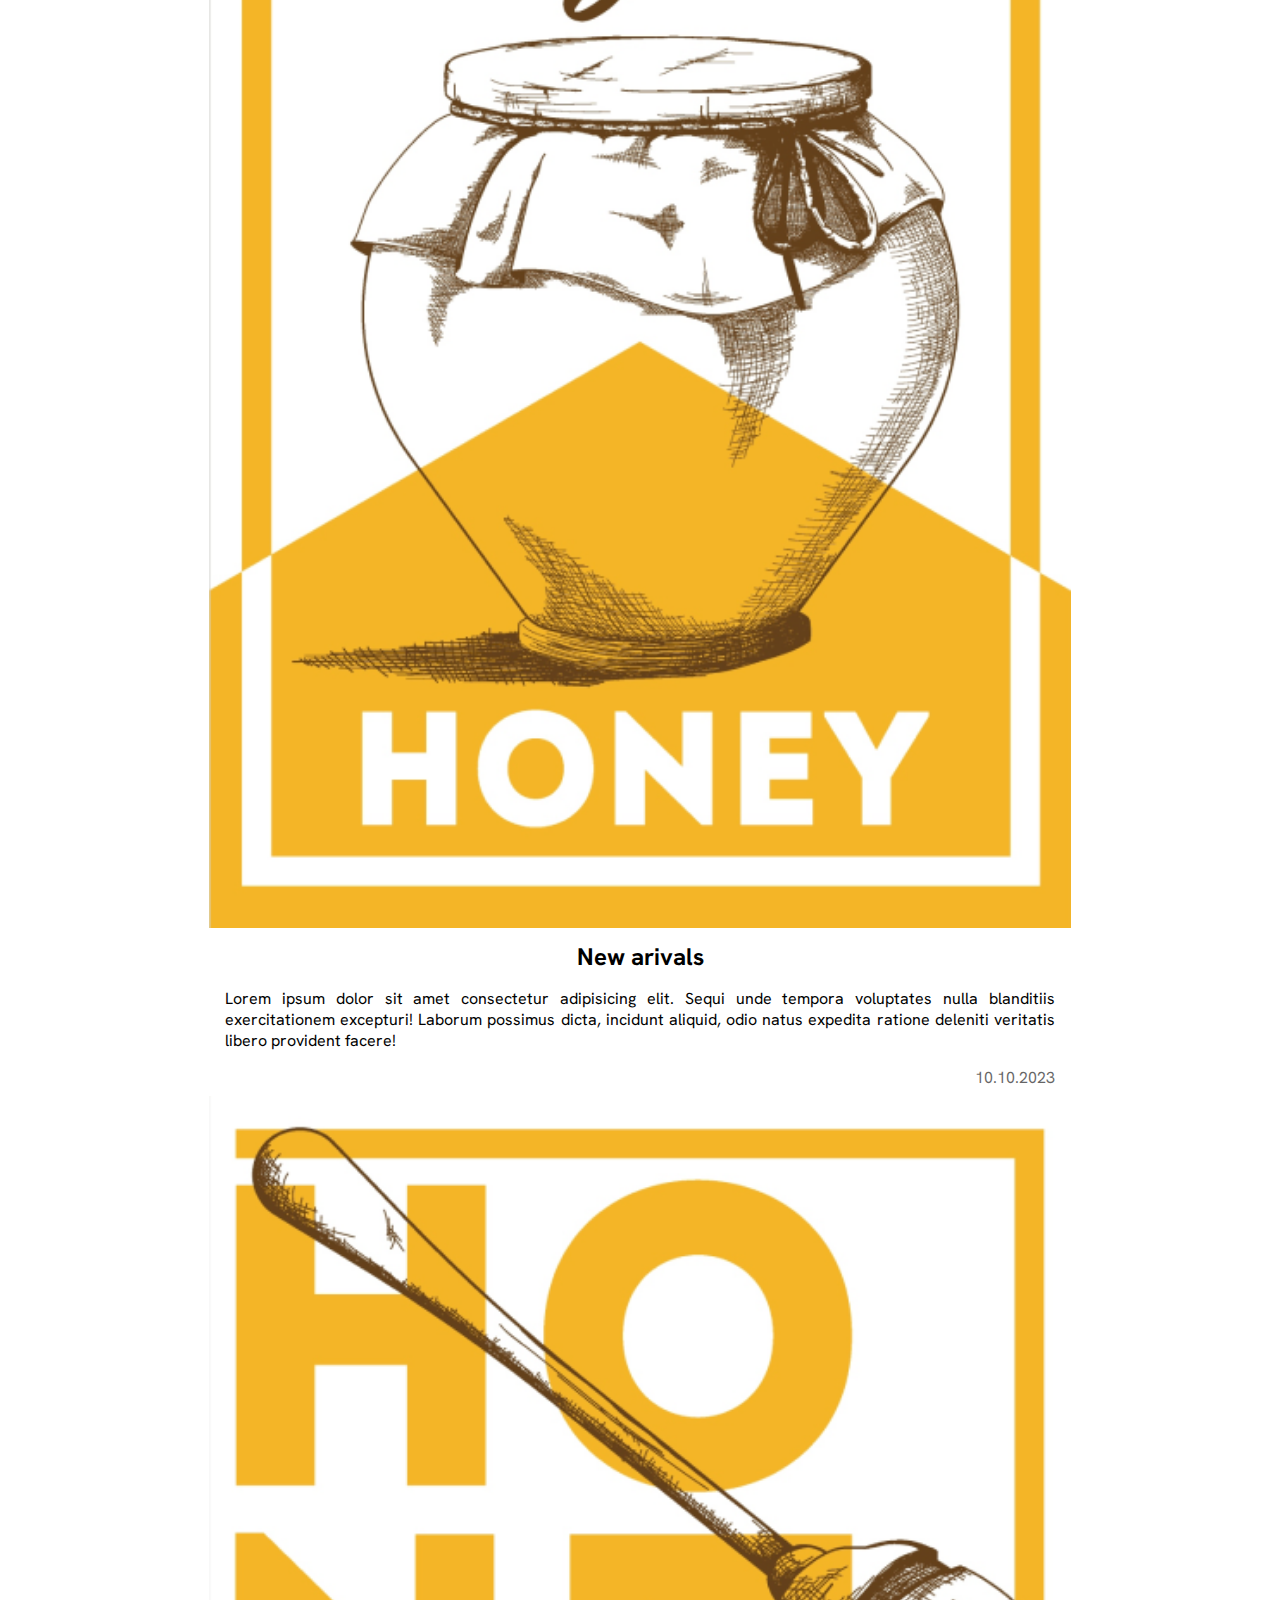
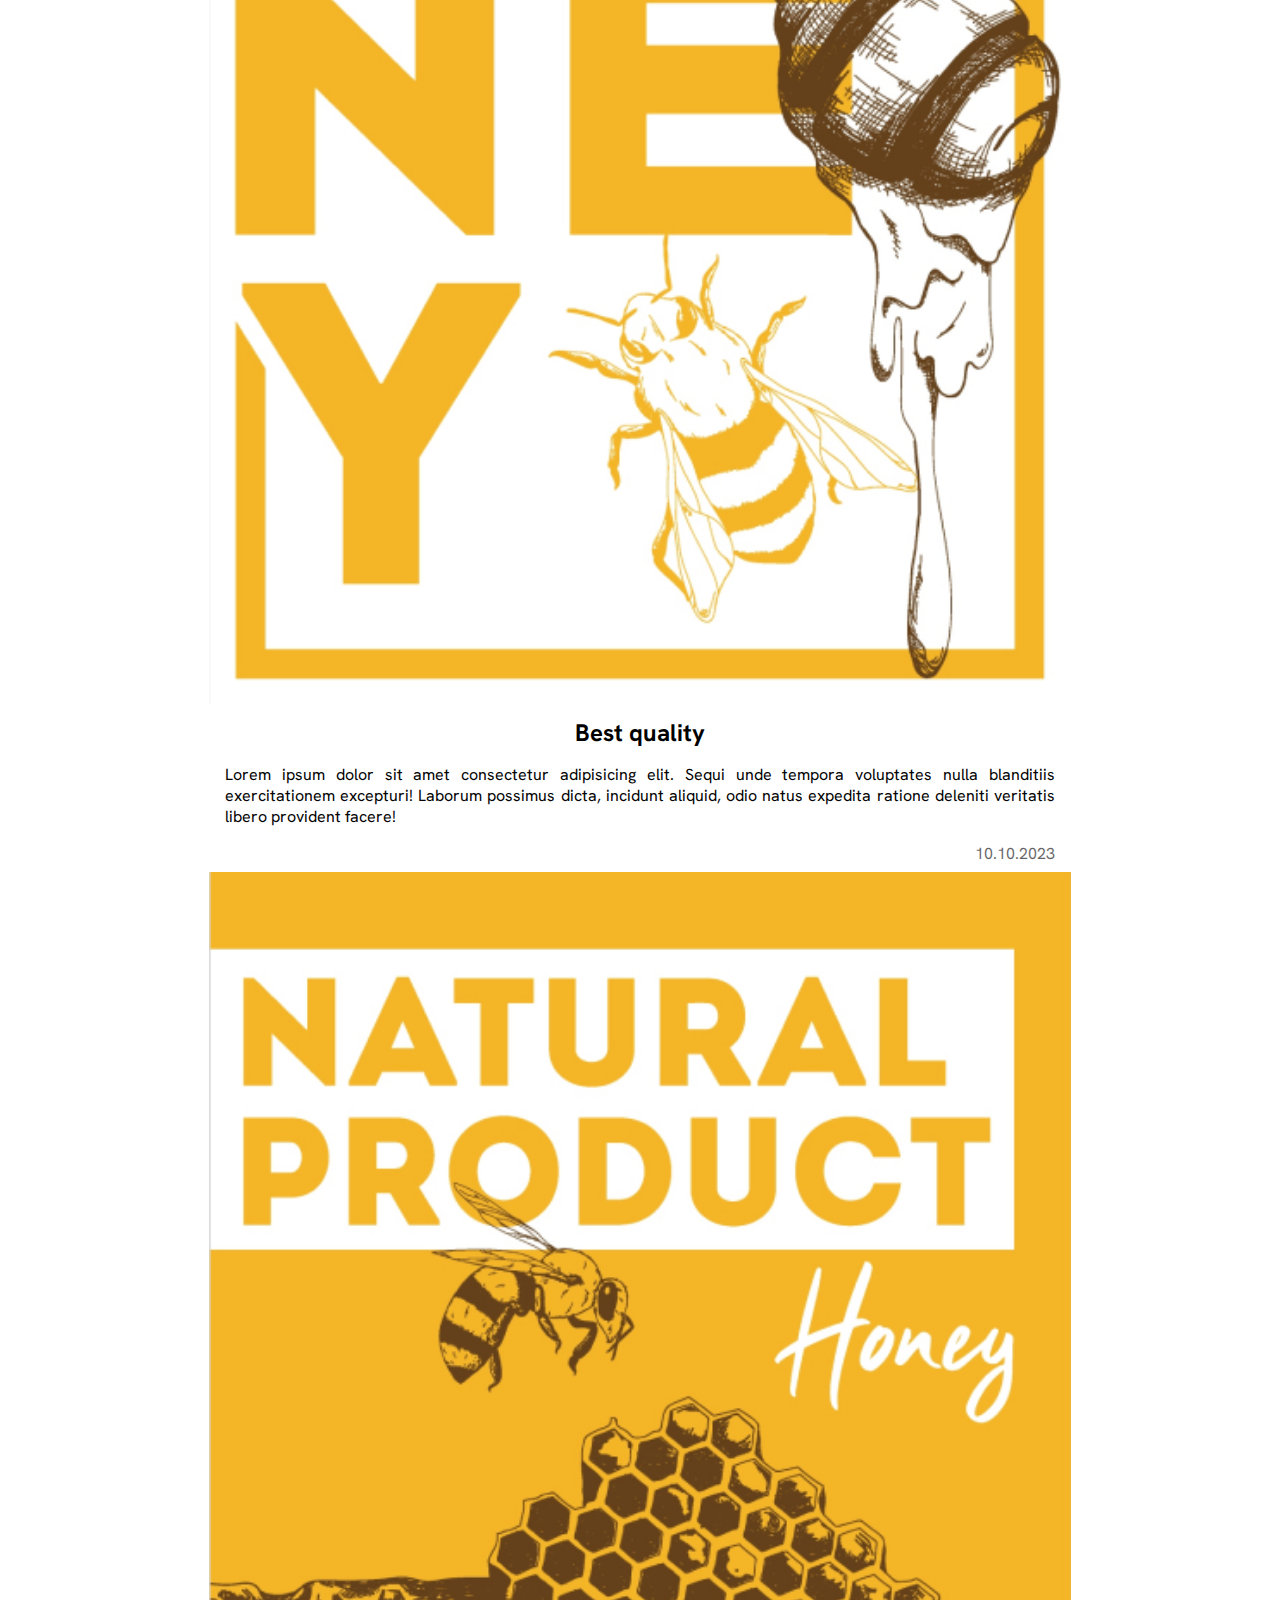
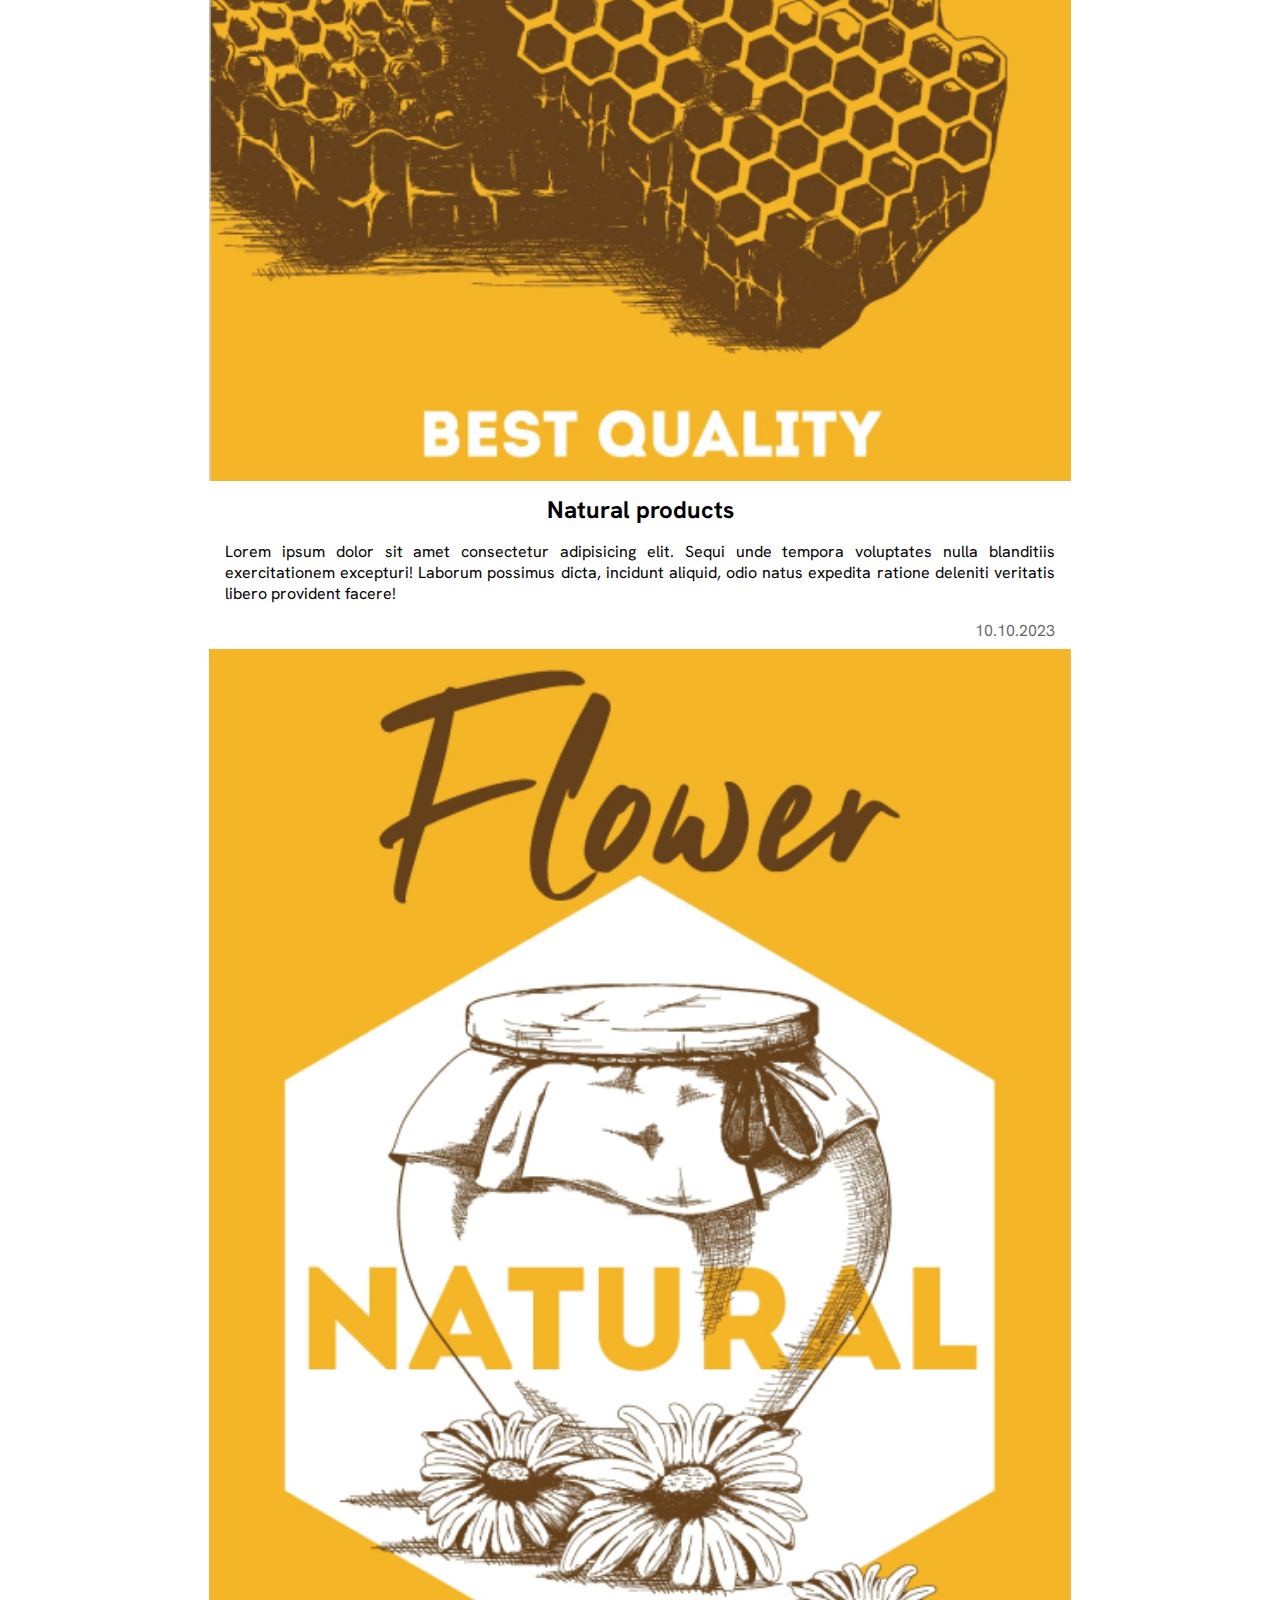
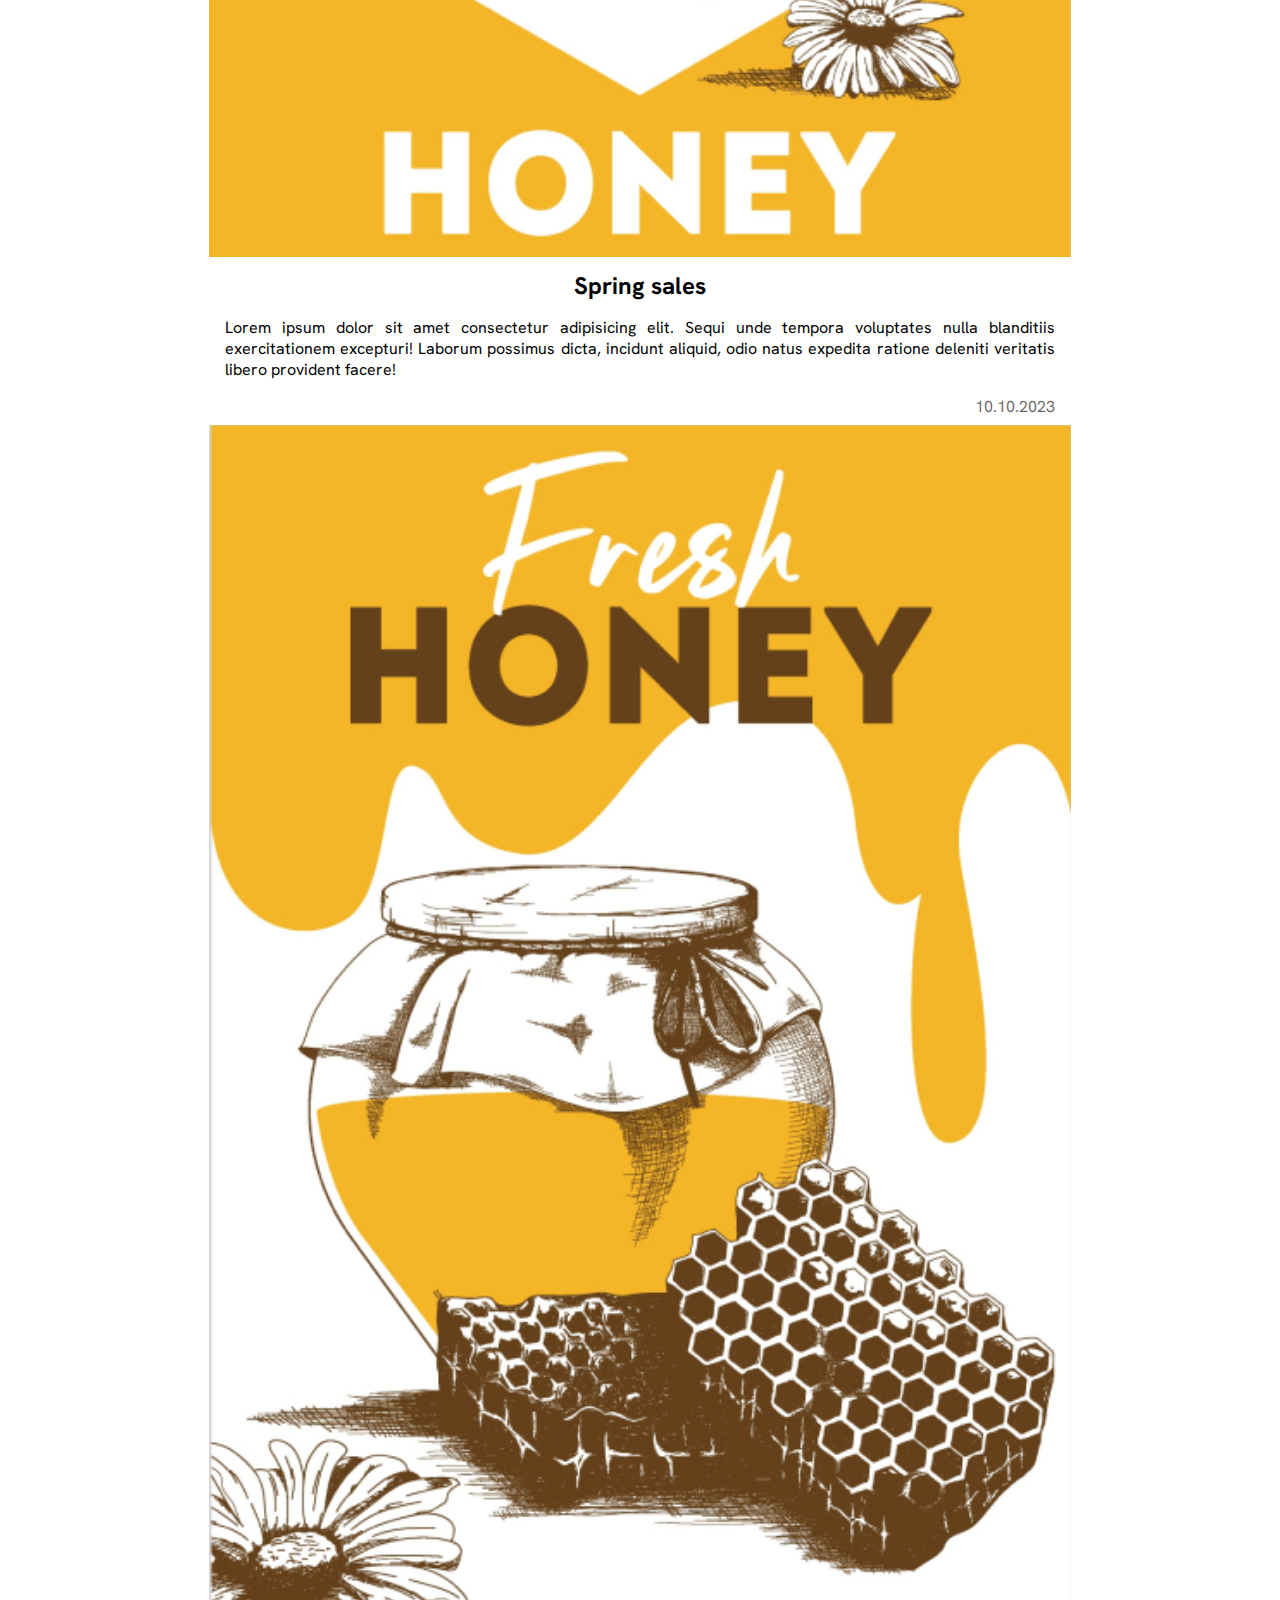
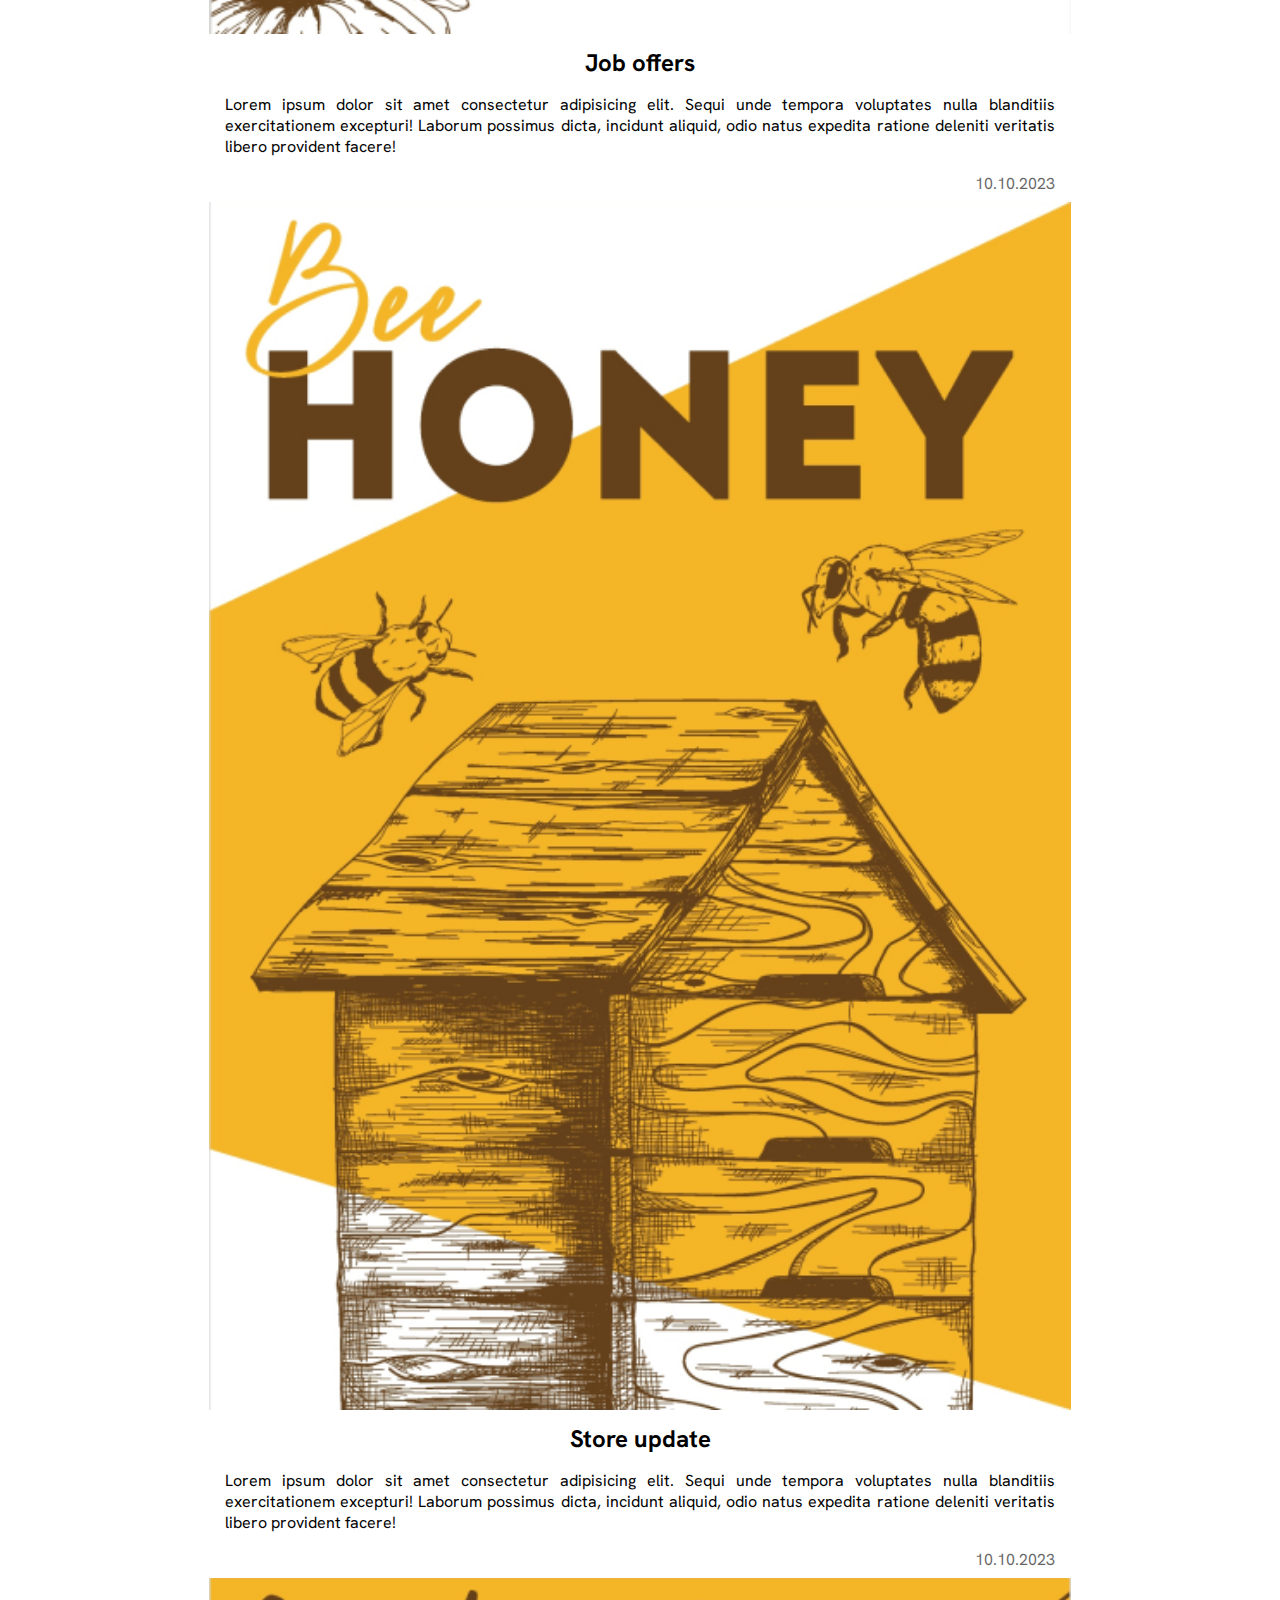
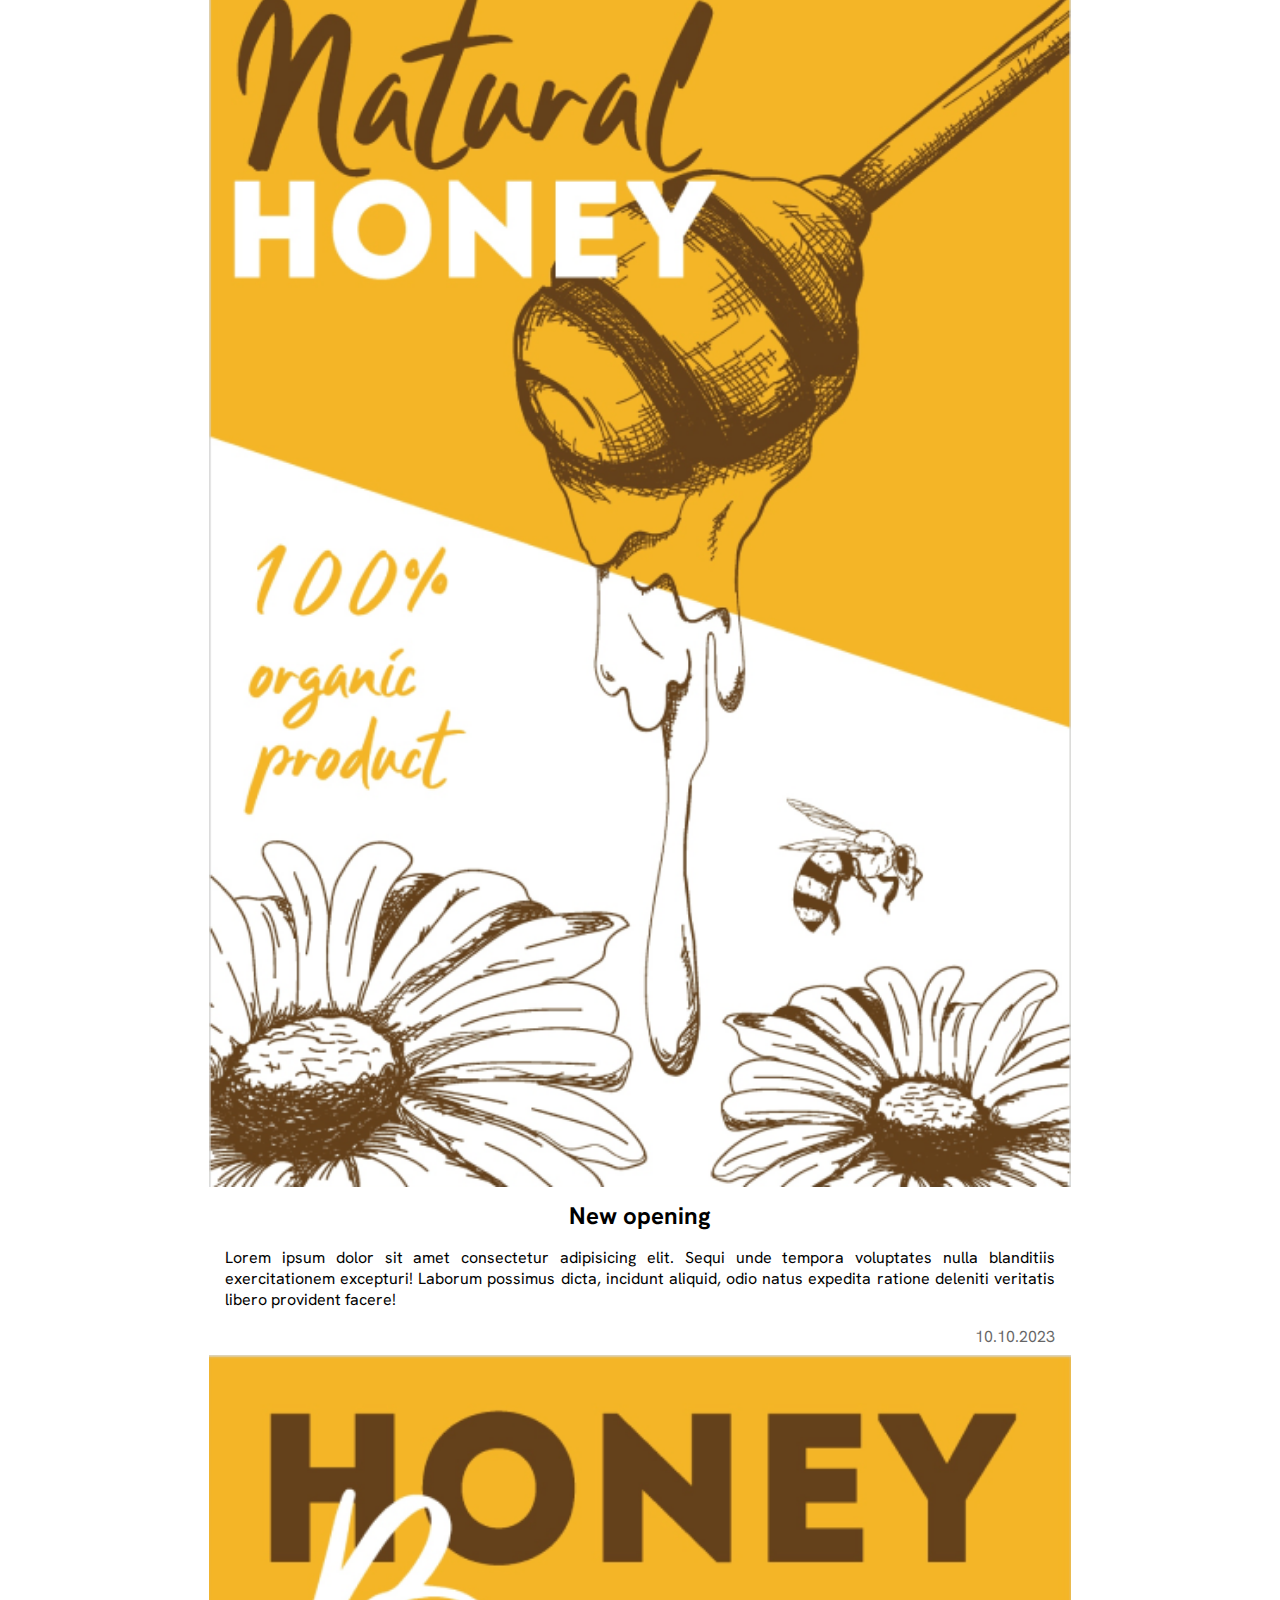
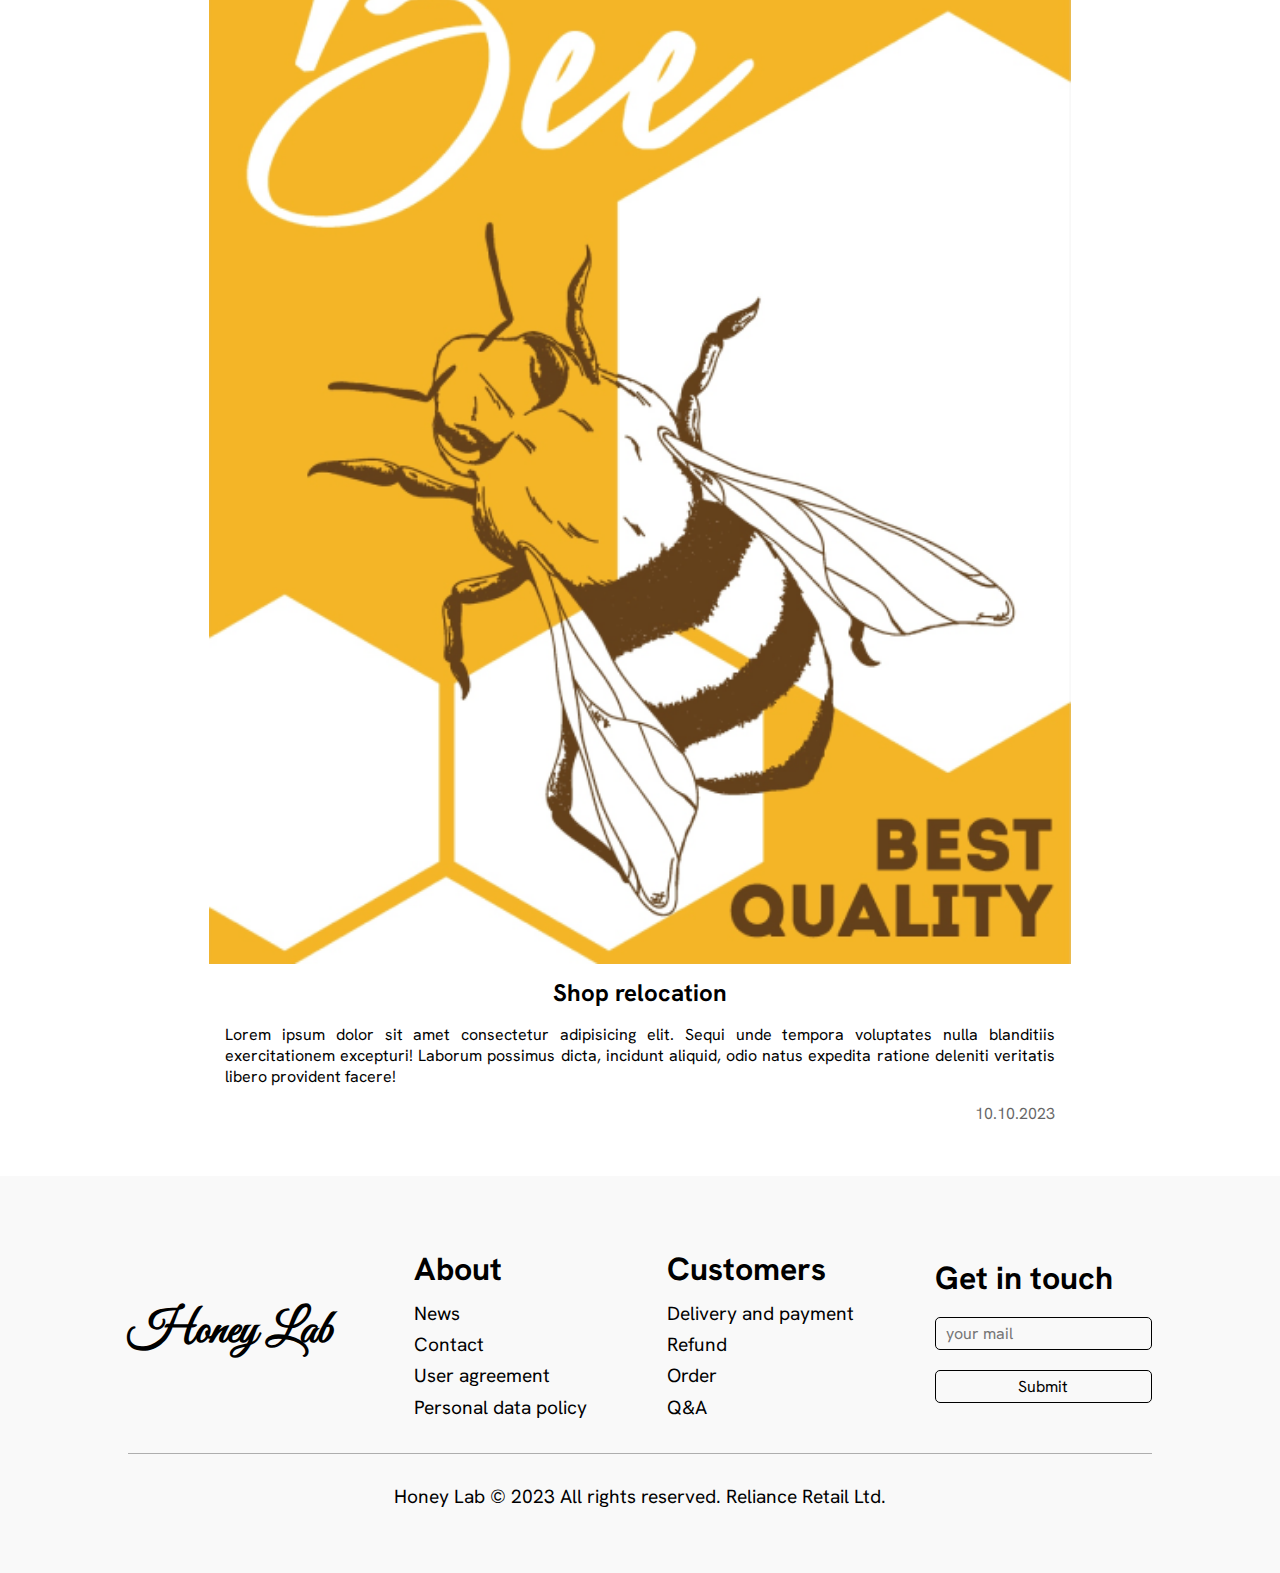
==== commit 107e3988: "footer added" ====
--- a/index.html
+++ b/index.html
@@ -311,6 +311,37 @@
       </div>
     </section>
 
+    <footer>
+      <div class="main-info">
+        <div class="column">
+          <h1>Honey Lab</h1>
+        </div>
+        <div class="column">
+          <h3>About</h3>
+          <p>News</p>
+          <p>Contact</p>
+          <p>User agreement</p>
+          <p>Personal data policy</p>
+        </div>
+        <div class="column">
+          <h3>Customers</h3>
+          <p>Delivery and payment</p>
+          <p>Refund</p>
+          <p>Order</p>
+          <p>Q&A</p>
+        </div>
+        <div class="column">
+          <h3>Get in touch</h3>
+          <input type="email" placeholder="your mail">
+          <input type="submit" value="Submit" class="submit-btn">
+        </div>
+      </div>
+      <div class="line-horizontal"></div>
+      <div class="copyright">
+        <p>Honey Lab © 2023 All rights reserved. Reliance Retail Ltd.</p>
+      </div>
+    </footer>
+
     <script src="script.js"></script>
     <script
       src="https://cdnjs.cloudflare.com/ajax/libs/jquery/3.6.4/jquery.min.js"
--- a/style.css
+++ b/style.css
@@ -434,4 +434,66 @@
 .news-section .slider-item .data-p {
   float: right;
   opacity: 0.6;
+}
+
+footer {
+  width: 100%;
+  background-color: #f9f9f9;
+  padding: 4rem 8rem;
+  display: flex;
+  flex-direction: column;
+  /* justify-content: space-between; */
+  align-items: center;
+}
+
+footer .main-info {
+  width: 100%;
+  /* background-color: blueviolet; */
+  display: flex;
+  justify-content: space-between;
+  align-items: center;
+}
+footer .main-info .column h1 {
+  font-family: 'Great Vibes', cursive;
+  font-size: 3rem;
+}
+
+footer .main-info .column {
+    display: flex;
+    flex-direction: column;
+}
+
+footer .main-info .column h3 {
+  padding: .5rem 0;
+  font-size: 2rem;
+}
+footer .main-info .column p {
+  padding: .2rem 0;
+  font-size: 1.2rem;
+}
+footer .main-info .column input {
+  margin: 10px 0;
+  padding: 5px 10px;
+  font-size: 1rem;
+  background-color: transparent;
+  border-radius: 5px;
+  font-family: "Hanken Grotesk", sans-serif;
+  border: 1px solid black;
+  transition: .3s ease;
+}
+footer .main-info .column .submit-btn:hover{
+  background-color: #ffc400;
+  color: white;
+  border-color: white;
+}
+
+footer .line-horizontal {
+  margin: 30px 0;
+  width: 100%;
+  height: 1px;
+  background-color: rgba(0, 0, 0, 0.3);
+}
+
+footer .copyright{
+  font-size: 1.2rem;
 }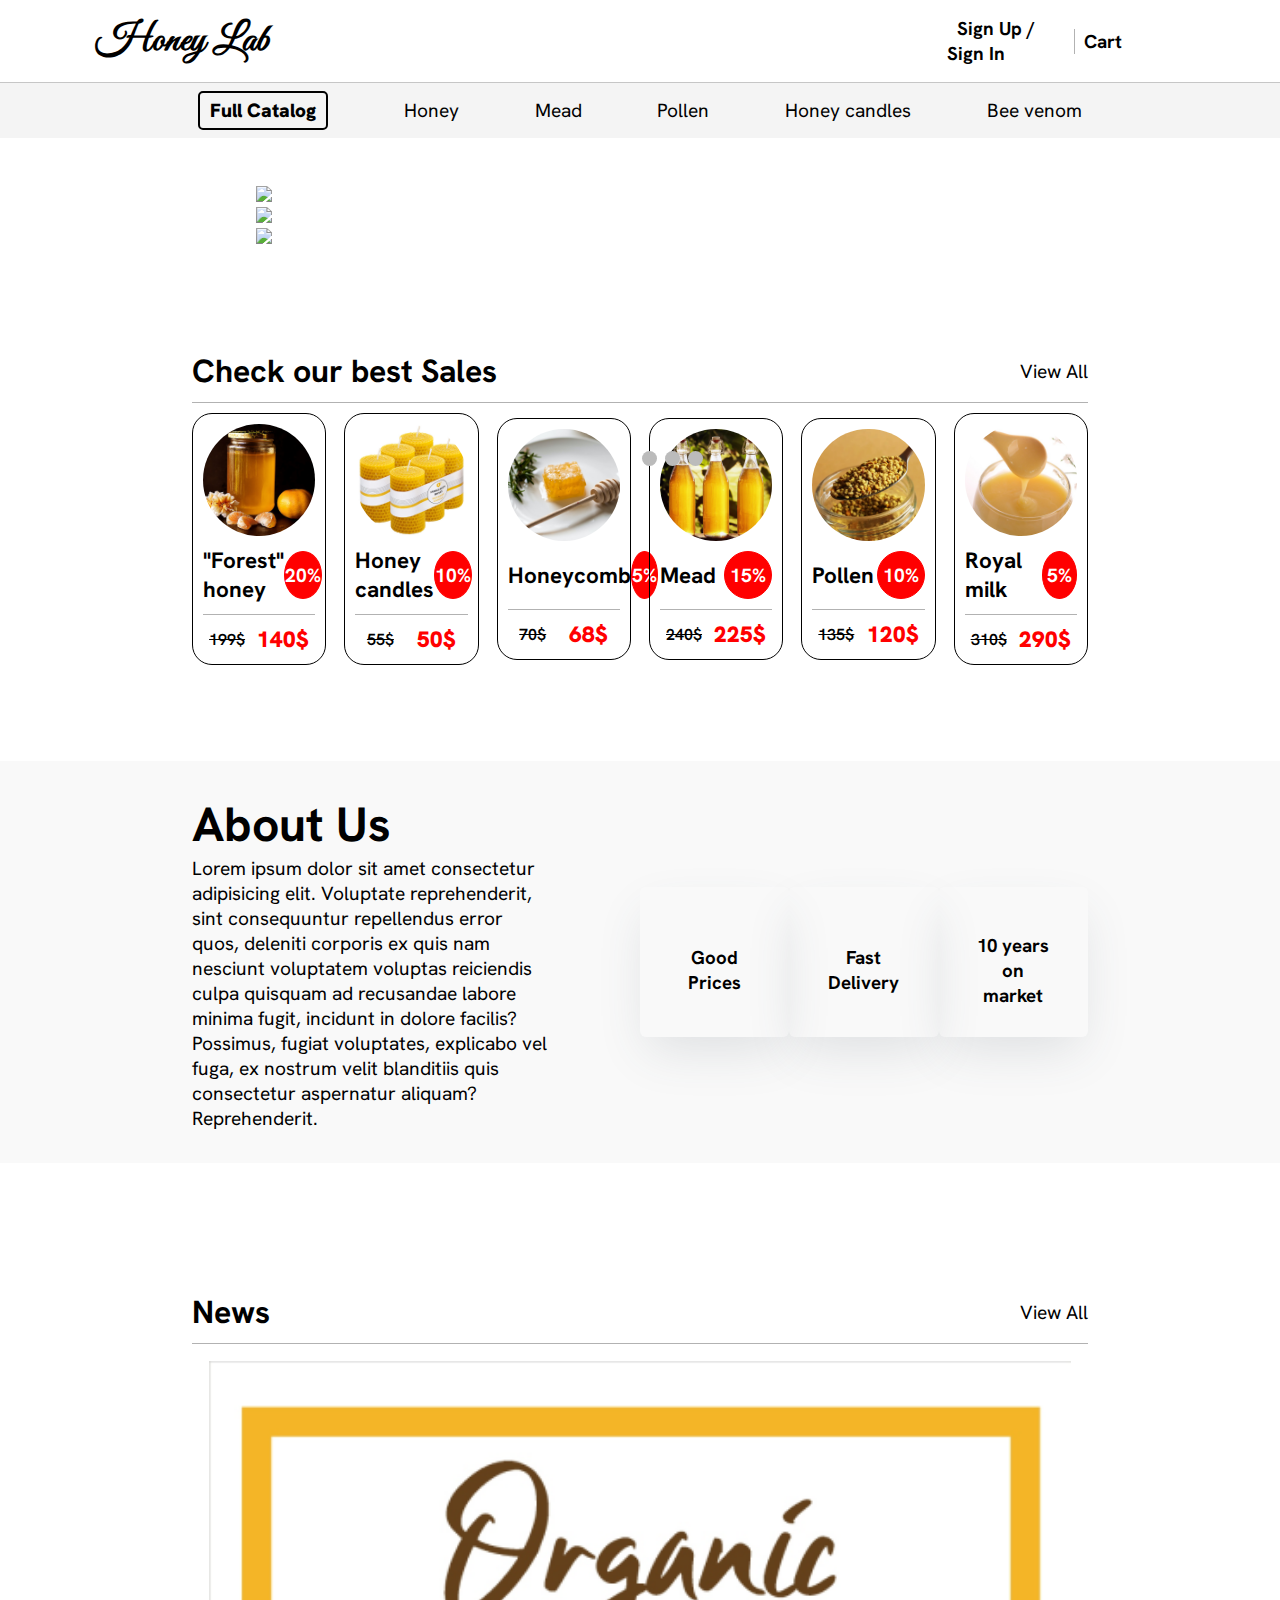
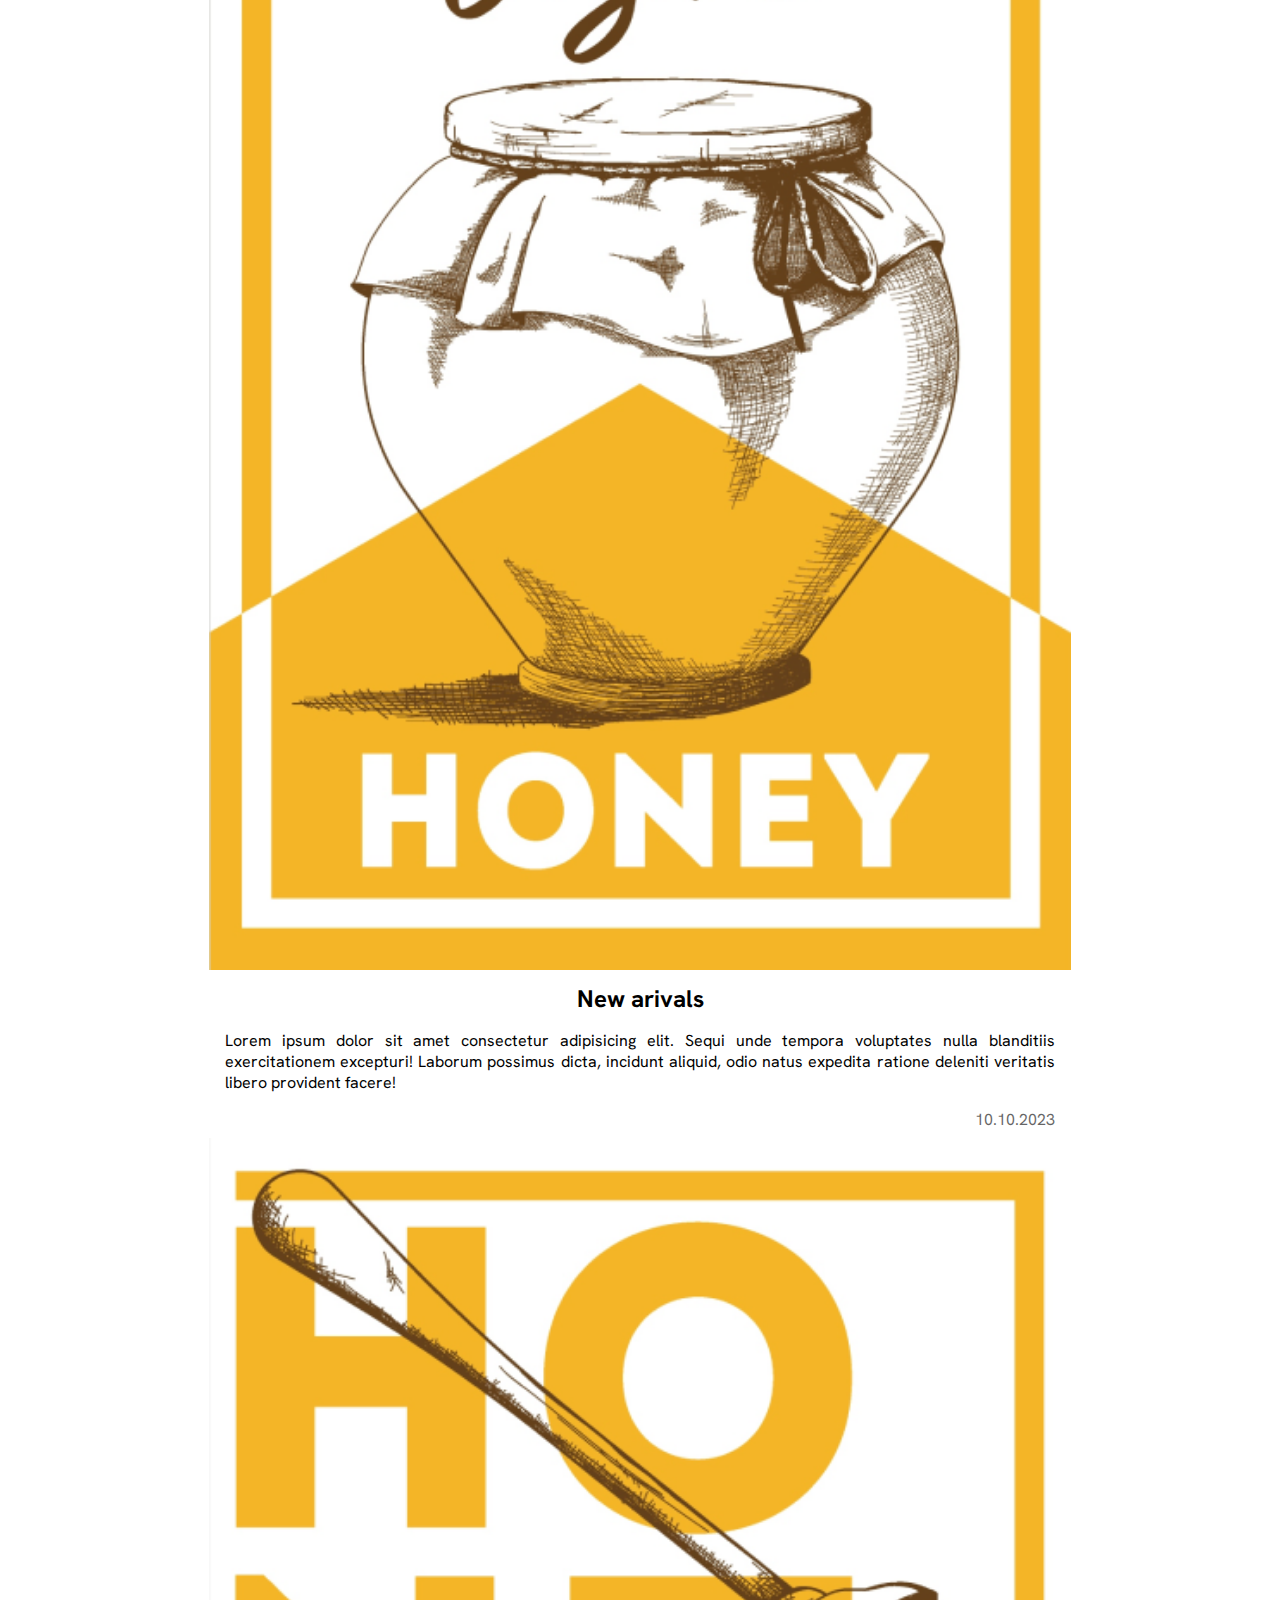
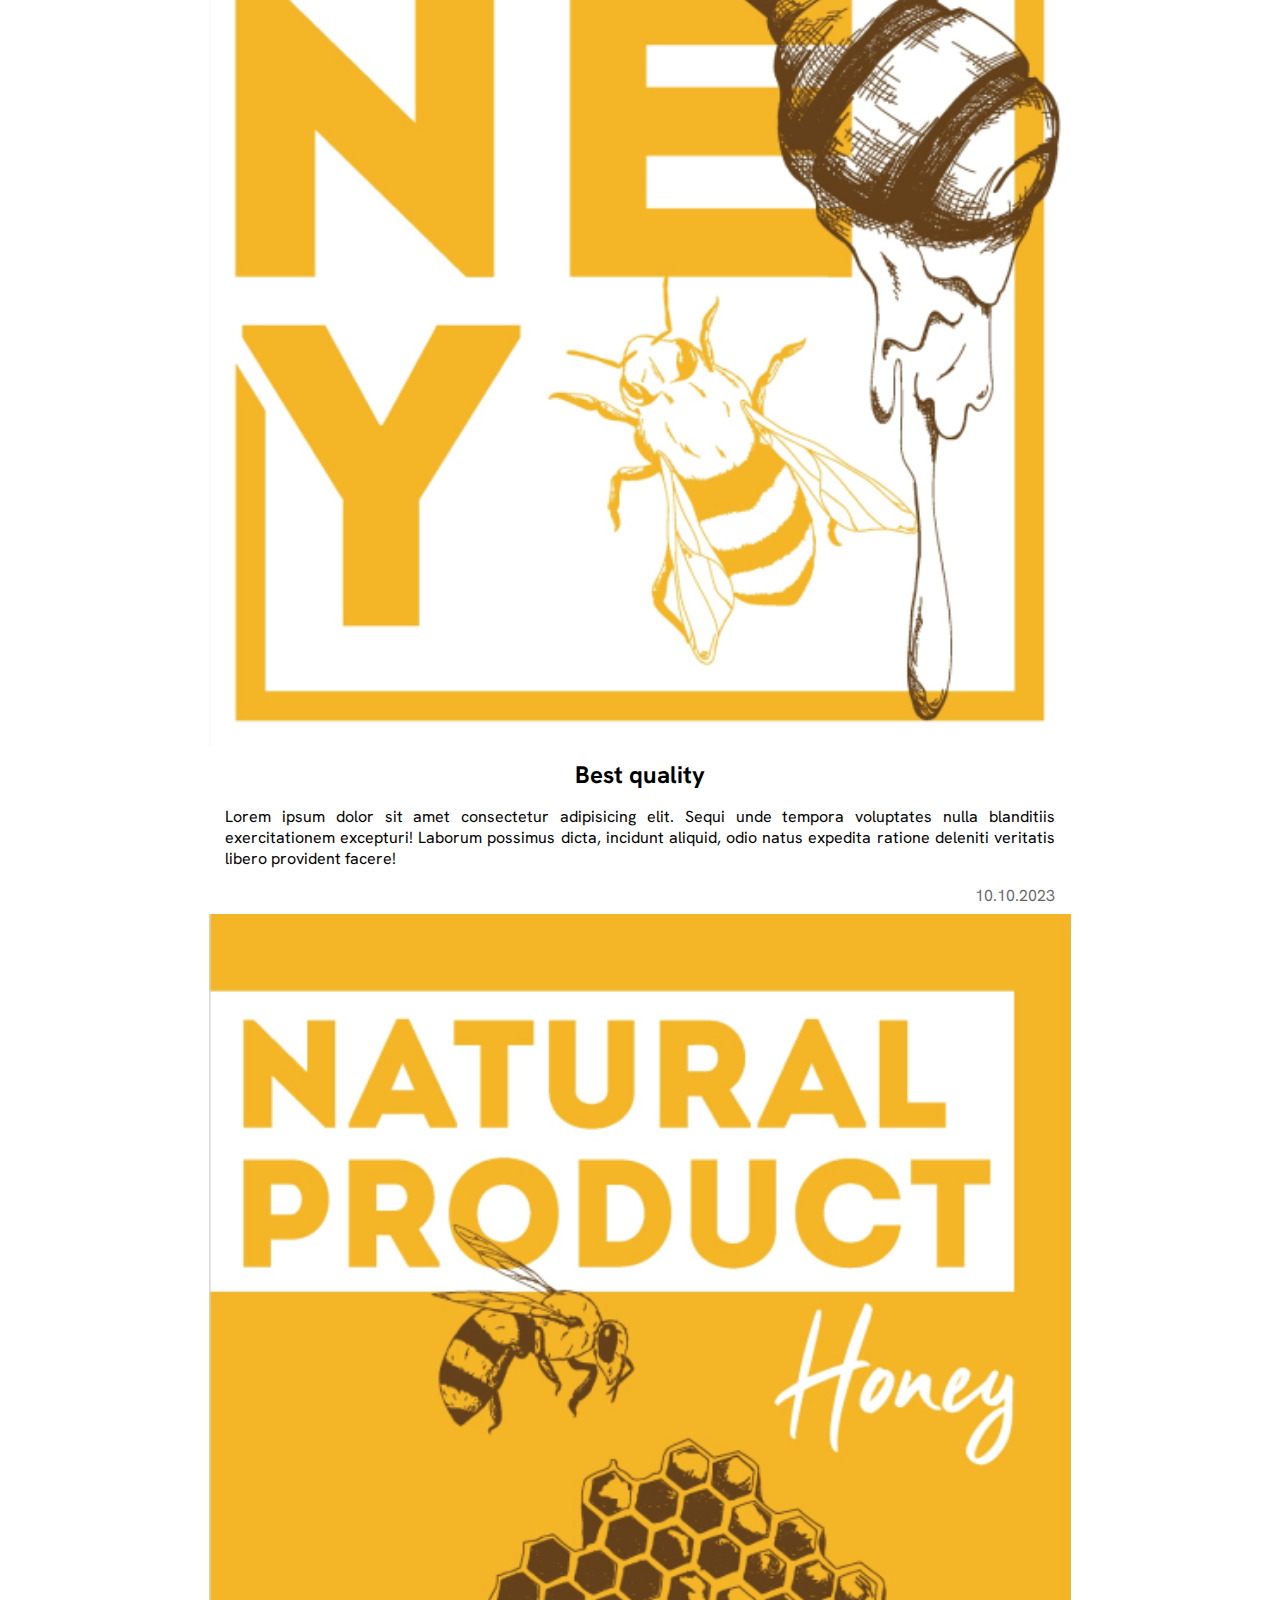
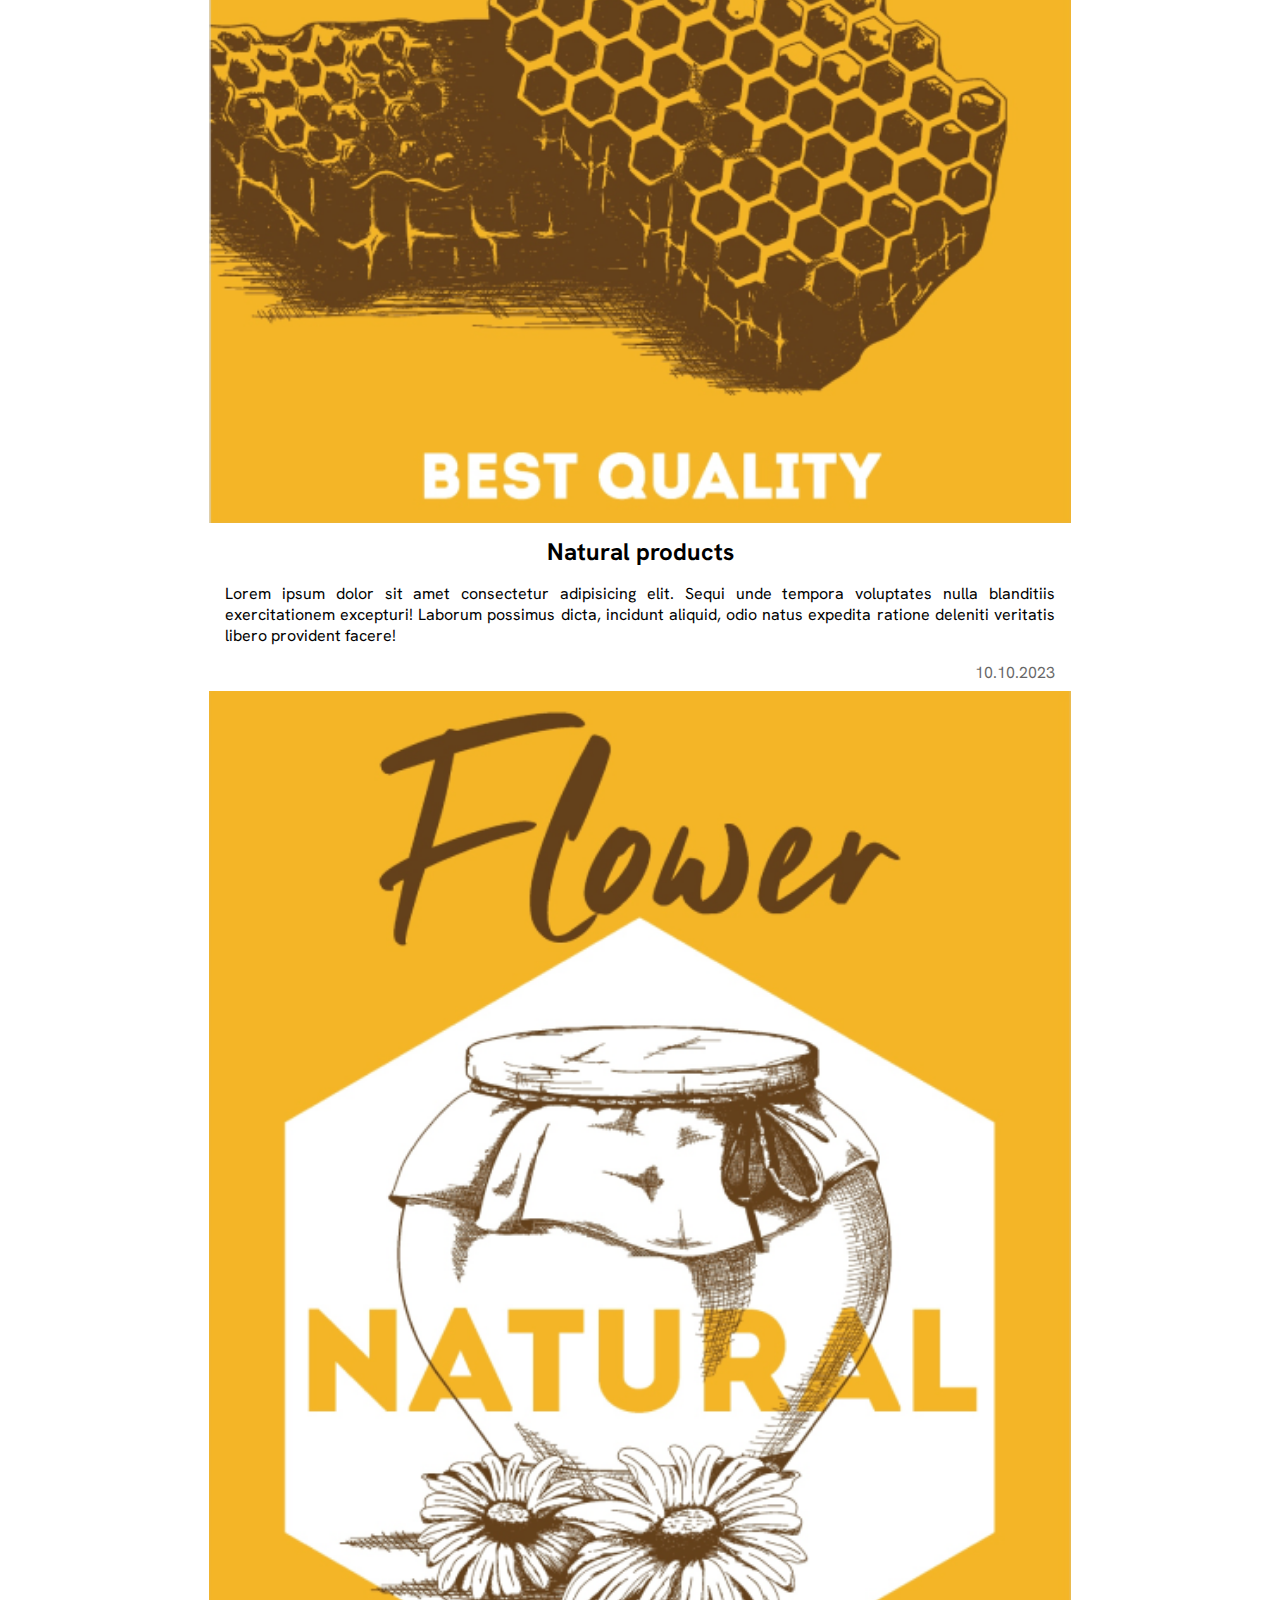
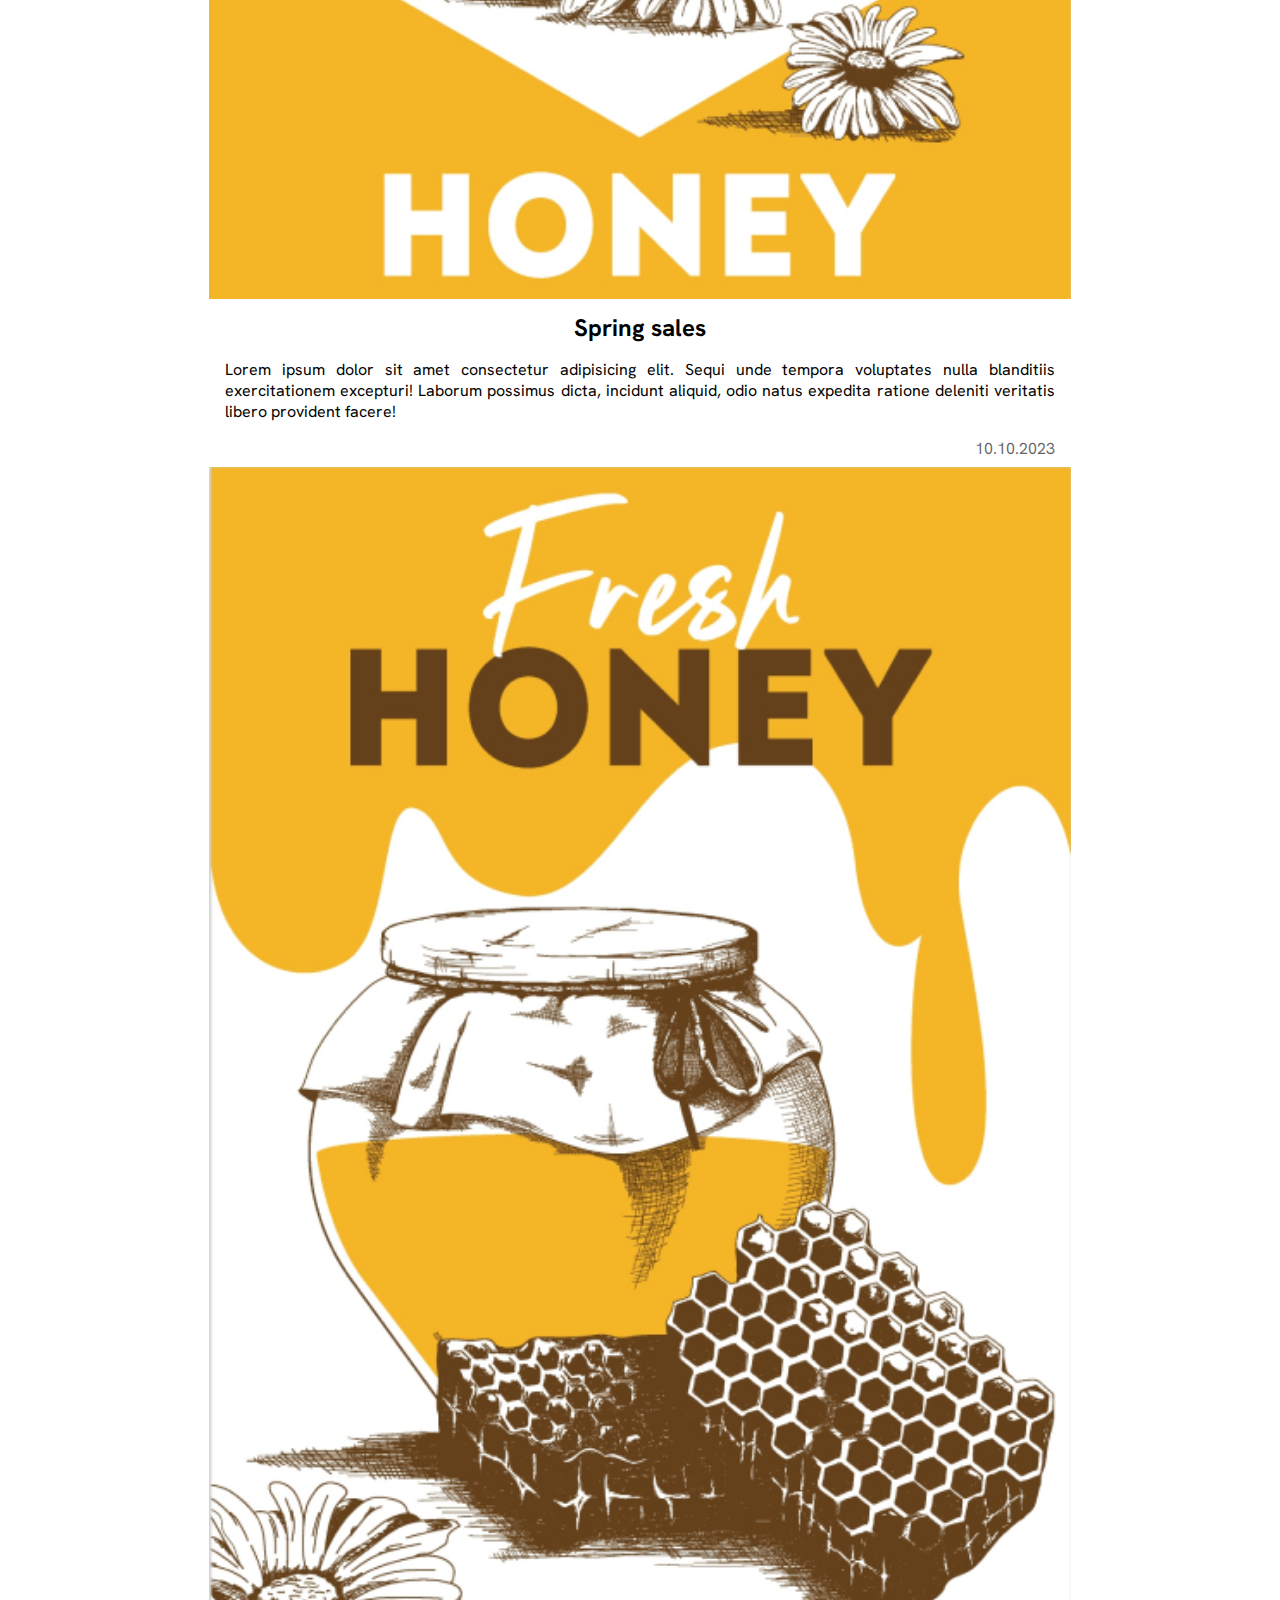
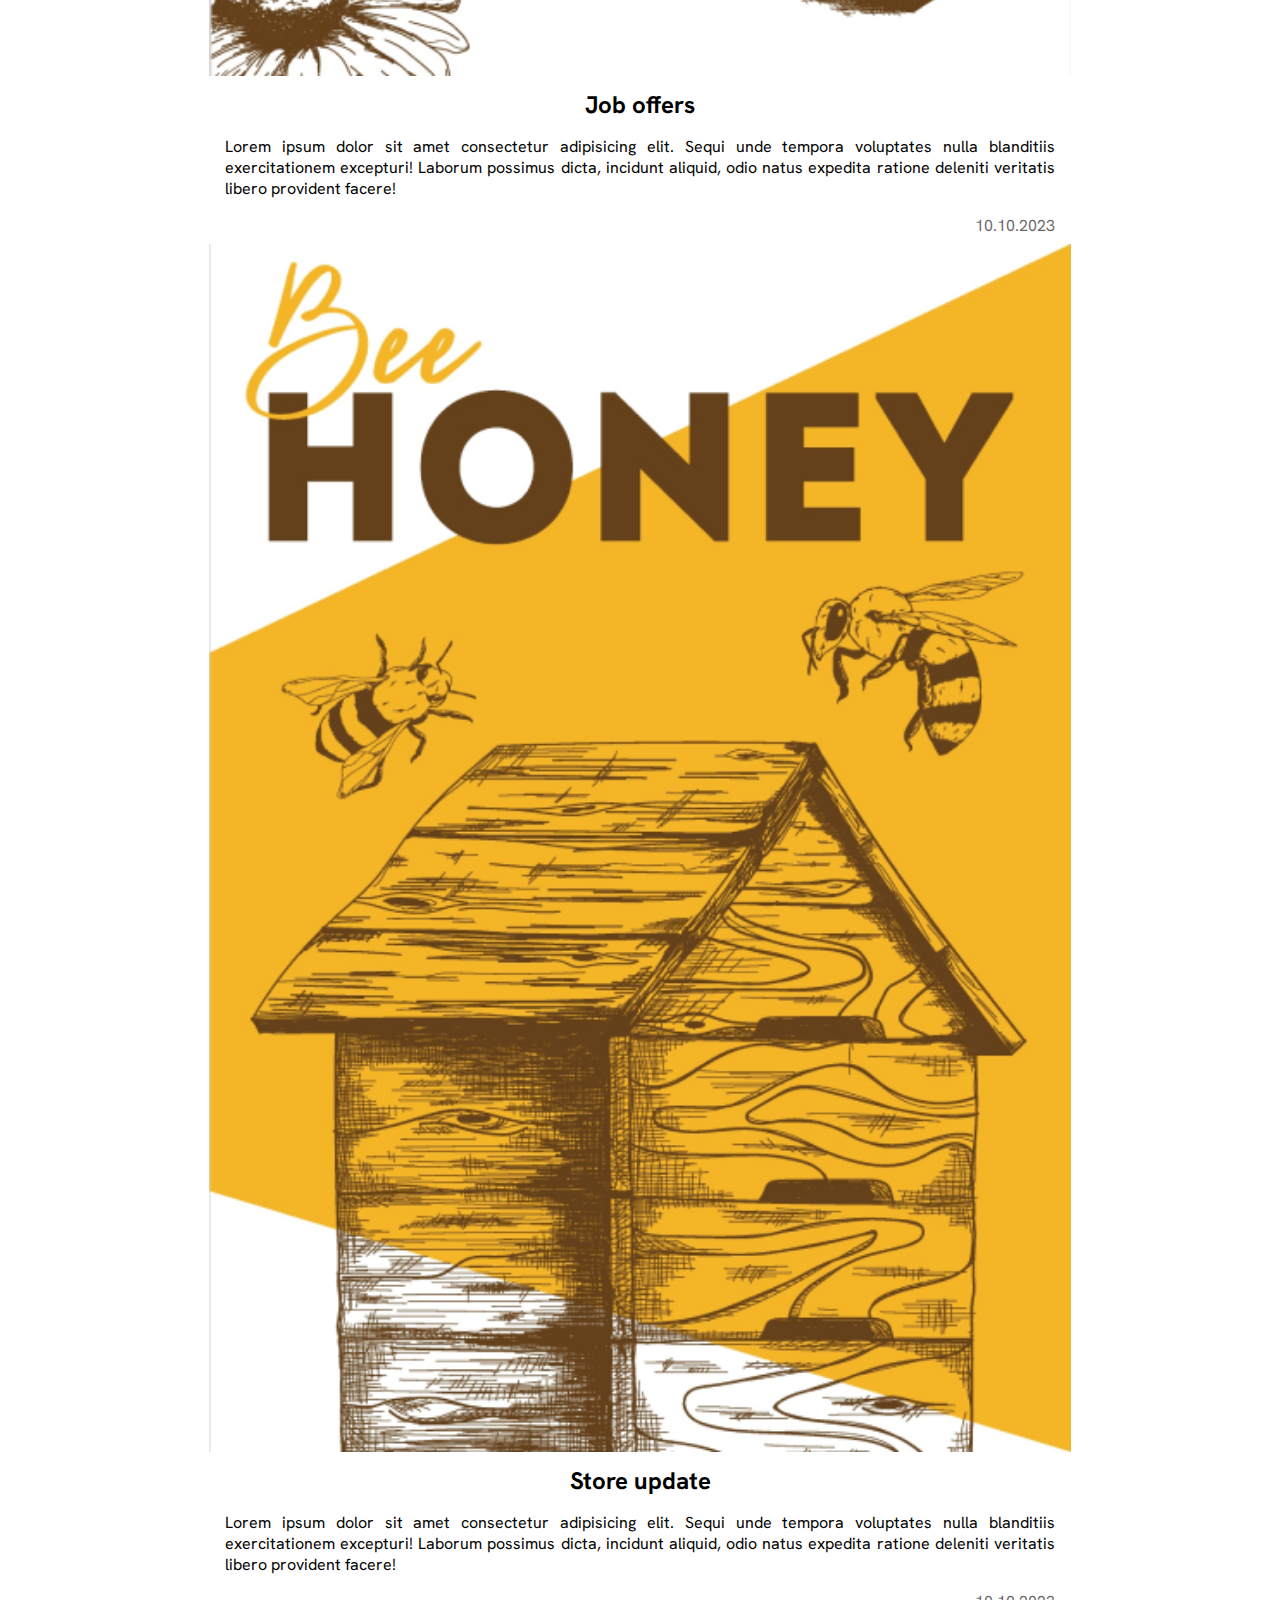
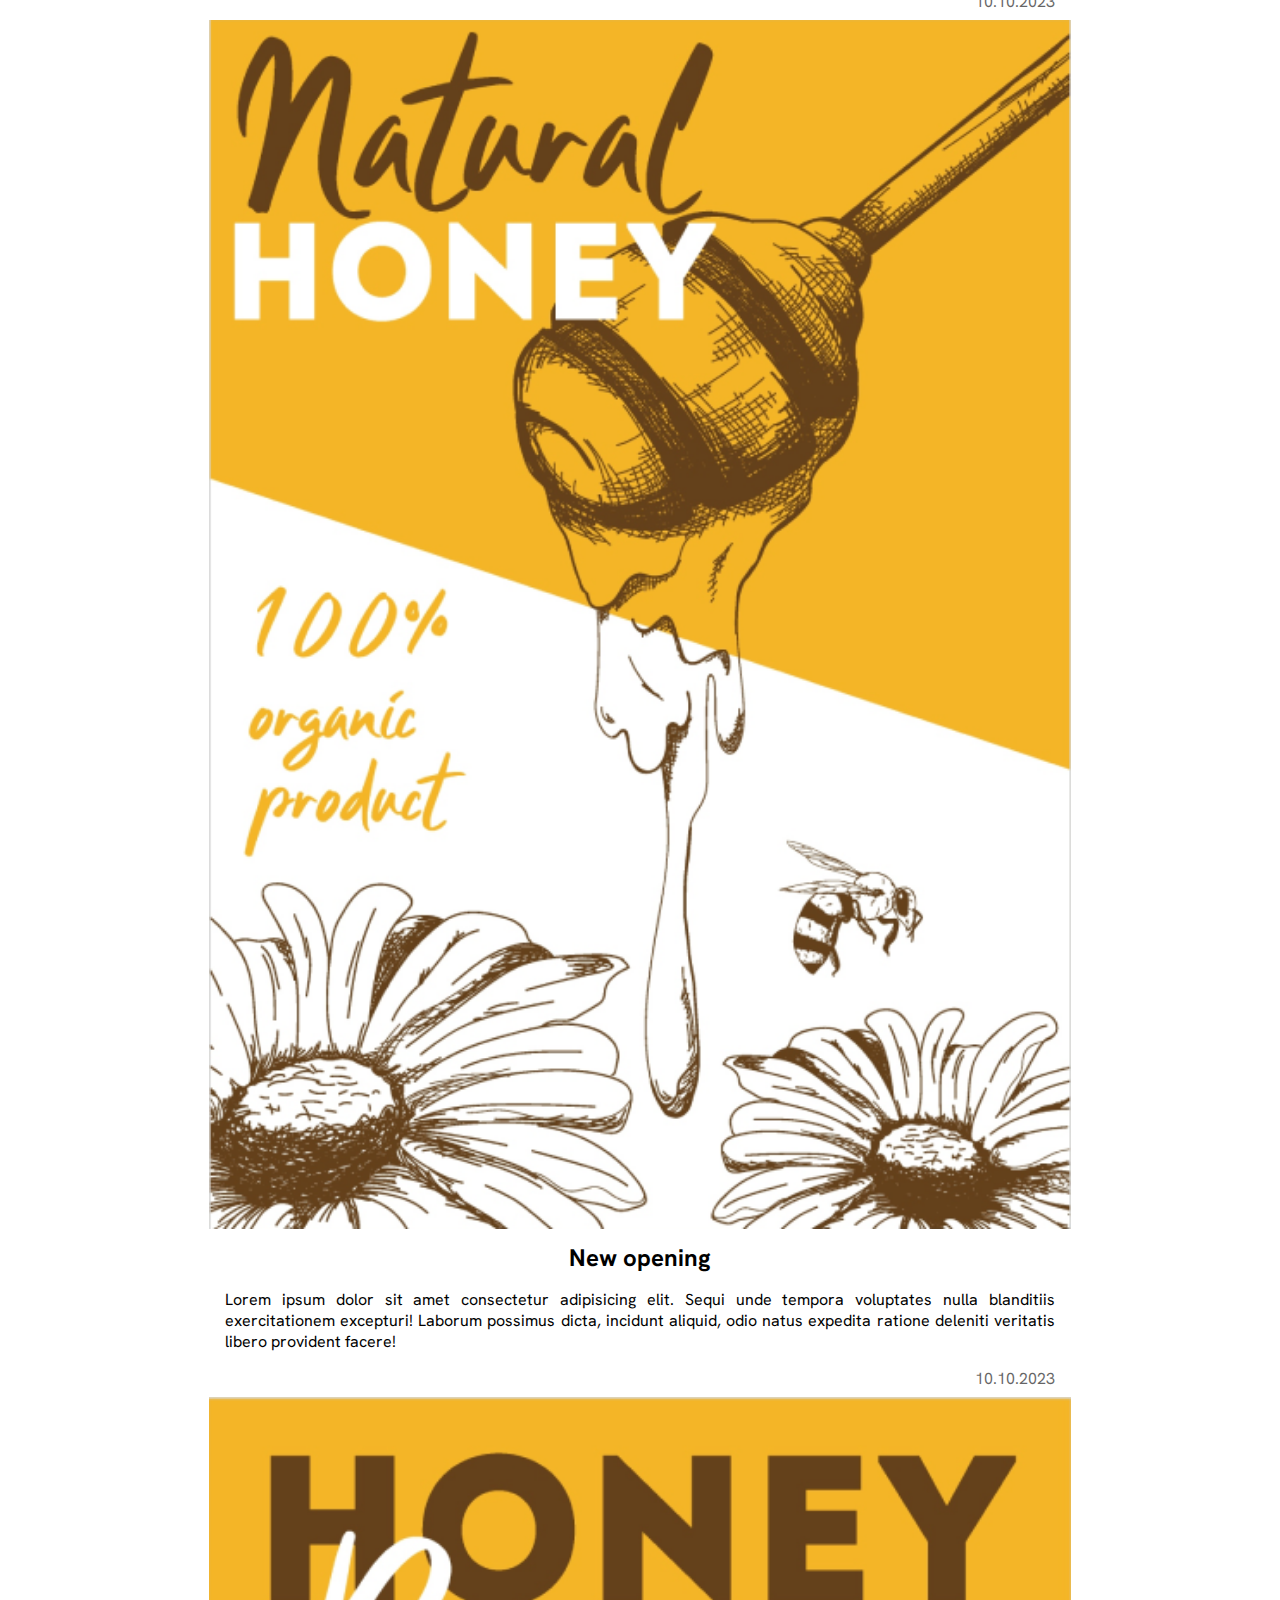
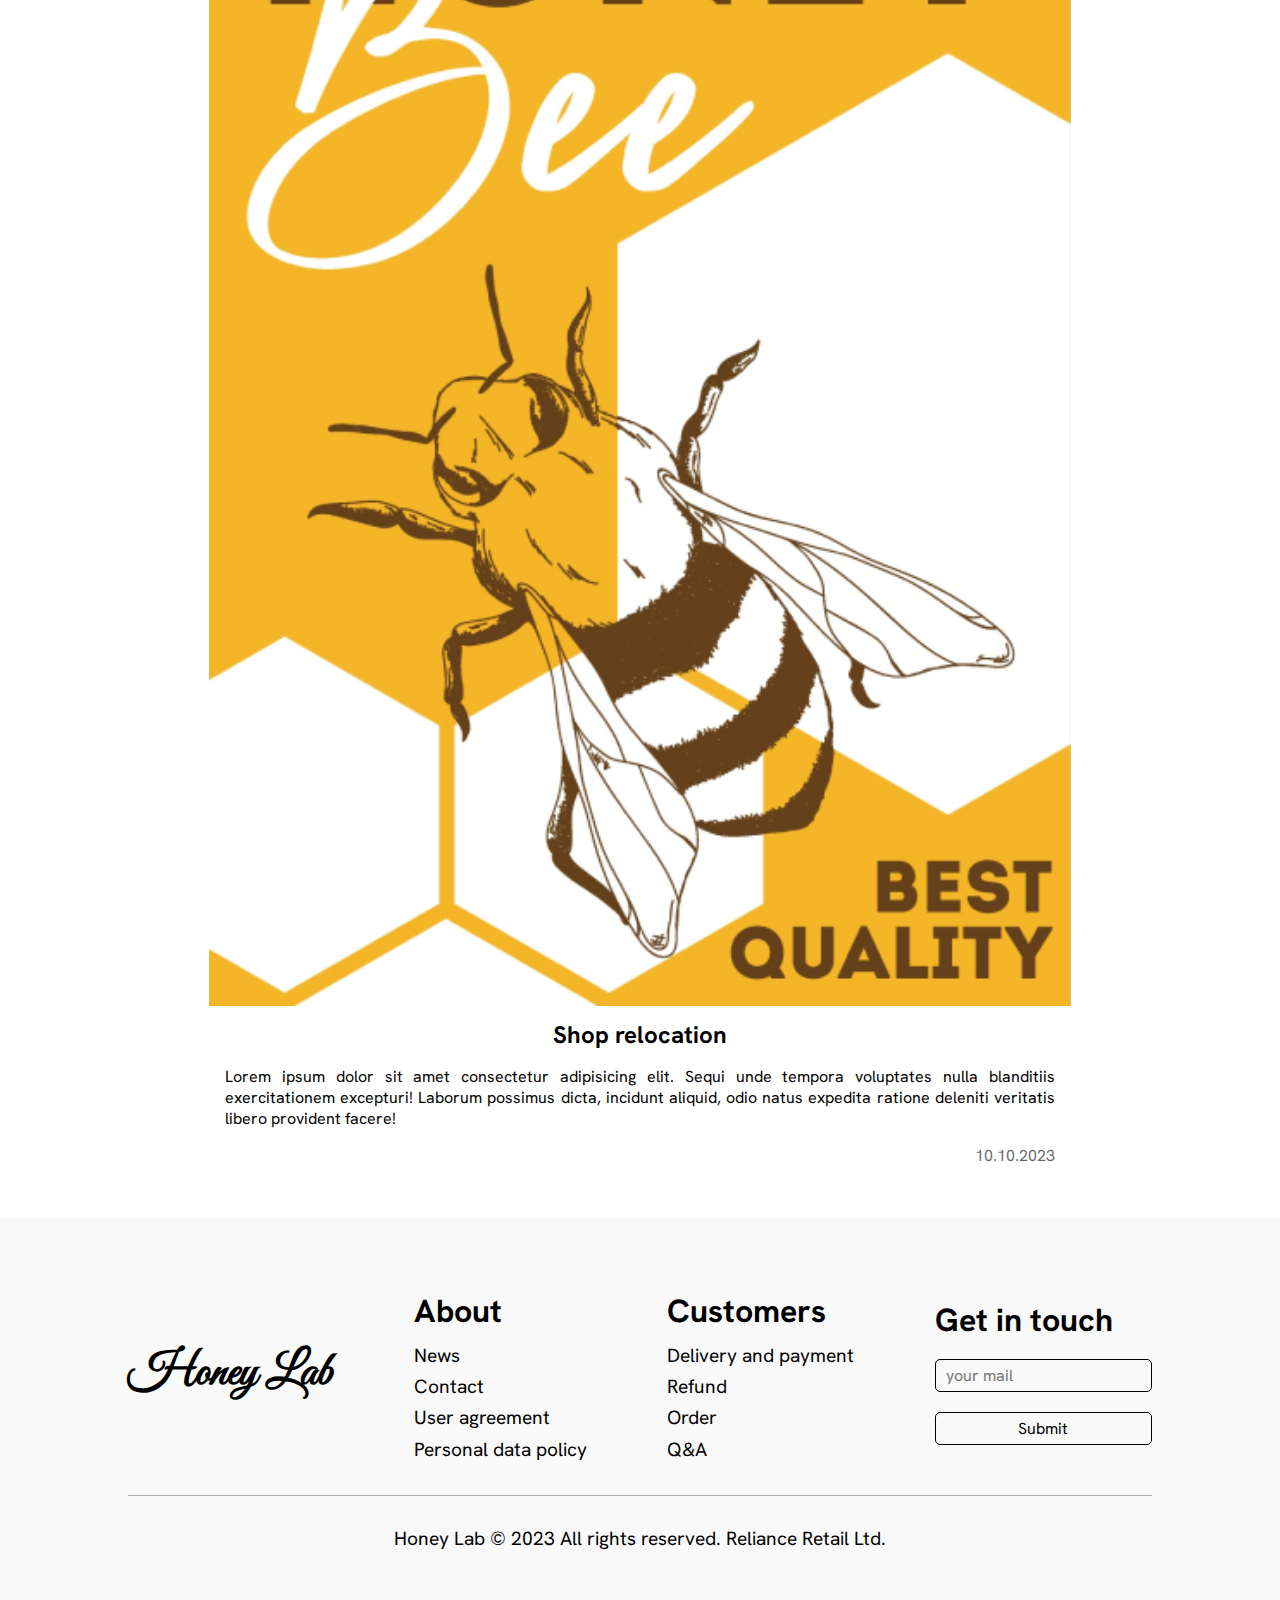
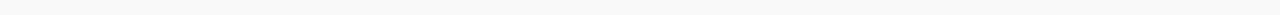
==== commit 87cf26c4: "product page + need fix styles + need fix cart fun" ====
--- a/index.html
+++ b/index.html
@@ -32,16 +32,18 @@
   <body>
     <nav>
       <div class="logo-container">
-        <h1>Honey Lab</h1>
+        <h1><a href="index.html">Honey Lab</a></h1>
       </div>
       <div class="properties-container">
         <div class="wrap">
-          <div class="search">
+          <div class="search" style="visibility: hidden;">
             <input
               type="text"
               class="searchTerm"
               placeholder="What are you looking for?"
+              id="search-input"
             />
+            <div id="search-results" style="display:none;"></div>
             <button type="submit" class="searchButton">
               <i class="fa fa-search"></i>
             </button>
@@ -59,7 +61,7 @@
 
     <section class="sort-catalog-section">
       <ul>
-        <li class="full-btn"><a href="#">Full Catalog</a></li>
+        <li class="full-btn"><a href="catalog.html">Full Catalog</a></li>
         <li><a href="">Honey</a></li>
         <li><a href="">Mead</a></li>
         <li><a href="">Pollen</a></li>
@@ -342,7 +344,7 @@
       </div>
     </footer>
 
-    <script src="script.js"></script>
+    <!-- <script src="script.js"></script> -->
     <script
       src="https://cdnjs.cloudflare.com/ajax/libs/jquery/3.6.4/jquery.min.js"
       integrity="sha512-pumBsjNRGGqkPzKHndZMaAG+bir374sORyzM3uulLV14lN5LyykqNk8eEeUlUkB3U0M4FApyaHraT65ihJhDpQ=="
--- a/style.css
+++ b/style.css
@@ -34,9 +34,10 @@
   /* background-color: aliceblue; */
   width: 30%;
 }
-.logo-container h1 {
+.logo-container h1 a {
   font-family: "Great Vibes", cursive;
   font-size: 2.5rem;
+  color: #000000;
 }
 
 .properties-container {
@@ -52,6 +53,7 @@
   width: 100%;
   position: relative;
   display: flex;
+  position: relative;
 }
 
 .searchTerm {
@@ -67,6 +69,44 @@
   font-family: "Hanken Grotesk", sans-serif;
 }
 
+.search #search-results {
+  background-color: #ffe89b;
+  position: absolute;
+  width: 100%;
+  height: 300px;
+  top: 100%;
+  z-index: 10;
+  border-radius: 10px;
+  padding: 10px 5px;
+  overflow-y: scroll;
+}
+.search #search-results::-webkit-scrollbar {
+  display: none;
+}
+
+/* .search #search-results ::-webkit-scrollbar {
+  display: none;
+} */
+
+.search #search-results .search-card {
+  display: flex;
+  flex-direction: row;
+  align-items: center;
+  justify-content: space-between;
+  margin: 10px 0;
+  padding: 10px 30px;
+  border-radius: 5px;
+  transition: 0.2s ease;
+}
+.search #search-results .search-card:hover {
+  cursor: pointer;
+  box-shadow: 0px 0px 5px black;
+}
+
+.search #search-results img {
+  width: 15%;
+}
+
 /* .searchTerm:focus {
   color: #00b4cc;
 } */
@@ -319,11 +359,11 @@
   /* background-color: #ffc400; */
 }
 
-.about-section .about-info-container h2{
+.about-section .about-info-container h2 {
   font-size: 3rem;
 }
 
-.about-section .about-info-container p{
+.about-section .about-info-container p {
   font-size: 1.2rem;
   width: 80%;
 }
@@ -348,7 +388,6 @@
   box-shadow: 0px 20px 50px -8px rgba(69, 78, 96, 0.15);
   border-radius: 6px;
 }
-
 
 .about-cards-container .card i {
   font-size: 2rem;
@@ -407,7 +446,7 @@
   border: 1px solid transparent;
   margin: 0px 1rem;
   /* box-shadow: 0px 20px 50px -8px rgba(69, 78, 96, 0.15); */
-  transition: .3s ease;
+  transition: 0.3s ease;
 }
 
 .news-section .slider-item:hover {
@@ -423,11 +462,11 @@
 .news-section .slider-item h2 {
   font-size: 1.5rem;
   text-align: center;
-  margin: .5rem 0;
+  margin: 0.5rem 0;
 }
 
 .news-section .slider-item p {
-  padding: .5rem 1rem;
+  padding: 0.5rem 1rem;
   text-align: justify;
 }
 
@@ -454,23 +493,36 @@
   align-items: center;
 }
 footer .main-info .column h1 {
-  font-family: 'Great Vibes', cursive;
+  font-family: "Great Vibes", cursive;
   font-size: 3rem;
 }
 
 footer .main-info .column {
-    display: flex;
-    flex-direction: column;
+  display: flex;
+  flex-direction: column;
 }
 
 footer .main-info .column h3 {
-  padding: .5rem 0;
+  padding: 0.5rem 0;
   font-size: 2rem;
-}
+  transition: 0.3s ease;
+}
+footer .main-info .column h3:hover {
+  cursor: pointer;
+  color: #ffc400;
+}
+
 footer .main-info .column p {
-  padding: .2rem 0;
-  font-size: 1.2rem;
-}
+  padding: 0.2rem 0;
+  font-size: 1.2rem;
+  transition: 0.3s ease;
+}
+
+footer .main-info .column p:hover {
+  cursor: pointer;
+  text-shadow: 0px 0px 15px #ffc400;
+}
+
 footer .main-info .column input {
   margin: 10px 0;
   padding: 5px 10px;
@@ -479,9 +531,9 @@
   border-radius: 5px;
   font-family: "Hanken Grotesk", sans-serif;
   border: 1px solid black;
-  transition: .3s ease;
-}
-footer .main-info .column .submit-btn:hover{
+  transition: 0.3s ease;
+}
+footer .main-info .column .submit-btn:hover {
   background-color: #ffc400;
   color: white;
   border-color: white;
@@ -494,6 +546,278 @@
   background-color: rgba(0, 0, 0, 0.3);
 }
 
-footer .copyright{
-  font-size: 1.2rem;
+footer .copyright {
+  font-size: 1.2rem;
+}
+
+/* FULL CATALOG SECTION */
+
+.full-catalog-section {
+  /* min-width: 100%; */
+}
+
+.full-catalog-section .main-content-box {
+  padding: 5rem 10rem;
+  width: 100%;
+  min-height: 100vh;
+  background-color: antiquewhite;
+  display: flex;
+}
+
+.full-catalog-section .filters-box {
+  /* background-color: #ffc40028; */
+  background-color: #f9f9f9;
+  width: 20%;
+  border: 1px solid black;
+  padding: 3rem;
+  display: flex;
+  flex-direction: column;
+  /* align-items: center; */
+  /* padding-top: 4rem; */
+  border-radius: 10px;
+}
+
+.full-catalog-section .filters-box .line-horizontal {
+  width: 100%;
+  background-color: rgba(0, 0, 0, 0.3);
+  height: 1px;
+  margin: 10px auto;
+}
+
+.full-catalog-section .filters-box .back {
+  font-size: 1.5rem;
+  color: black;
+  font-weight: 900;
+  /* transition: .3s ease; */
+}
+
+.full-catalog-section .filters-box i {
+  color: #ffc400;
+  transition: 0.3s ease;
+}
+
+.full-catalog-section .filters-box .back:hover i {
+  /* color: #ffc400; */
+  transform: translateX(-6px);
+}
+
+.full-catalog-section .filters-box ul {
+  font-size: 1.6rem;
+  font-weight: bolder;
+}
+.full-catalog-section .filters-box ul li a {
+  color: rgb(0, 0, 0);
+  font-size: 1.2rem;
+  font-weight: 100;
+  transition: 0.3s ease;
+}
+.full-catalog-section .filters-box .selected {
+  /* background-color: #007bff; */
+  border: 1px solid black;
+  padding: 0 15px;
+  border-radius: 5px;
+  font-weight: 900;
+}
+
+.full-catalog-section .filters-box ul input[type="checkbox"] {
+  color: black;
+  font-size: 1.2rem;
+  font-weight: 100;
+  /* -webkit-appearance: none;
+  -moz-appearance: none;
+  appearance: none; */
+  width: 18px;
+  height: 18px;
+  border: 1px solid #000000;
+  border-radius: 3px;
+  outline: none;
+  cursor: pointer;
+  vertical-align: middle;
+}
+
+.full-catalog-section .filters-box ul input[type="checkbox"] + label {
+  color: black;
+  font-size: 1.2rem;
+  font-weight: 100;
+  margin-left: 10px;
+}
+.full-catalog-section .filters-box p {
+  color: black;
+  font-size: 1.6rem;
+  font-weight: bolder;
+  margin: 10px 0;
+}
+
+.full-catalog-section .filters-box select {
+  font-size: 1rem;
+  padding: 10px;
+  border: 1px solid #000000;
+  border-radius: 5px;
+  background-color: transparent;
+  color: black;
+  font-family: "Hanken Grotesk", sans-serif;
+  font-weight: 600;
+  appearance: none;
+  background-image: url("data:image/svg+xml,%3Csvg xmlns='http://www.w3.org/2000/svg' viewBox='0 0 20 20'%3E%3Cpath d='M15 7l-5-5-5 5h10zm0 6l-5 5-5-5h10z'/%3E%3C/svg%3E");
+  background-repeat: no-repeat;
+  background-position: right 10px center;
+}
+
+.full-catalog-section .filters-box select:focus {
+  outline: none;
+  box-shadow: 0 0 5px rgba(0, 123, 255, 0.5);
+  border-color: #007bff;
+}
+
+.full-catalog-section .filters-box option {
+  background-color: #fff;
+  color: #555;
+  font-size: 16px;
+}
+
+.full-catalog-section .filters-box option:hover,
+.full-catalog-section .filters-box option:focus,
+.full-catalog-section .filters-box option:active {
+  background-color: #007bff;
+  color: #fff;
+  outline: none;
+}
+
+.full-catalog-section .filters-box .reset-filter {
+  font-size: 1.4rem;
+  font-weight: bolder;
+  margin: 30px 0;
+  border: 2px solid red;
+  color: red;
+  padding: 5px 15px;
+  border-radius: 6px;
+  transition: 0.2s ease;
+  height: 50px;
+}
+
+.full-catalog-section .filters-box .reset-filter:hover {
+  background-color: red;
+  color: white;
+  cursor: pointer;
+}
+
+/* ? */
+.full-catalog-section .products-box {
+  background-color: #f9f9f9;
+  width: 100%;
+  padding: 50px;
+  /* height: 100px; */
+  margin: 0 50px;
+  border-radius: 10px;
+}
+
+.full-catalog-section .products-box .minisection-name h2 {
+  text-align: center;
+  color: black;
+  font-size: 3rem;
+  margin-bottom: 20px;
+}
+
+.full-catalog-section .products-box .product-list {
+  display: grid;
+  gap: 10px 20px;
+  grid-template-columns: repeat(4, 1fr);
+}
+
+.products-box .product-list .product-card img {
+  width: 100%;
+}
+
+.products-box .product-list .product-card {
+  /* background-color: #007bff; */
+  border-radius: 10px;
+  border: 1px solid black;
+  padding: 10px;
+  height: 500px;
+  transition: 0.3s ease;
+  /* display: flex;
+  flex-direction: column; */
+  position: relative;
+}
+
+.products-box .product-list .product-card:hover {
+  box-shadow: 0px 0px 10px rgba(0, 0, 0, 0.6);
+}
+
+.products-box .product-list .product-card p {
+  font-size: 1.2rem;
+  margin: 10px 0;
+}
+
+.products-box .product-list .product-card .card-price-box {
+  display: flex;
+  justify-content: space-between;
+  align-items: center;
+}
+
+.products-box .product-list .product-card .card-price-box .new-price-txt {
+  color: rgb(255, 255, 255);
+  font-size: 1.3rem;
+  font-weight: 900;
+
+  background: red;
+  width: 80px;
+  height: 80px;
+  border-radius: 50%;
+  display: flex; /* or inline-flex */
+  align-items: center;
+  justify-content: center;
+}
+
+.products-box .product-list .product-card .limited-txt {
+  font-size: 1.3rem;
+  color: #ffc400;
+  /* text-shadow: 0px 0px 10px rgb(255, 118, 118); */
+  font-weight: 900;
+  text-transform: uppercase;
+  letter-spacing: 5px;
+  margin-bottom: 20px;
+}
+
+.products-box .product-list .product-card .product-card-btn {
+  border: 1px solid black;
+  border-radius: 10px;
+  padding: 10px 15px;
+  margin: 0 auto;
+  font-weight: 600;
+  color: black;
+  background-color: #ffc400;
+  transition: 0.3s ease;
+  position: absolute;
+  bottom: 3%;
+  /* top: 50%; */
+  left: 49%;
+  transform: translate(-50%, 0);
+}
+
+.products-box .product-list .product-card .product-card-btn:hover {
+  background-color: #000000;
+  color: #ffc400;
+}
+
+/* ? PRODUCT CARD PAGE*/
+.section-product-card {
+  background-color: #bdbdbd;
+  min-height: 80vh;
+  width: 50%;
+  margin: 40px auto;
+}
+
+.section-product-card #productDetails .product-details {
+  background-color: #ffe89b;
+  display: flex;
+  justify-content: space-between;
+  align-items: center;
+}
+
+.section-product-card #productDetails .product-details img {
+  width: 40%;
+}
+.section-product-card #productDetails .product-details .product-info-section{
+  width: 50%;
 }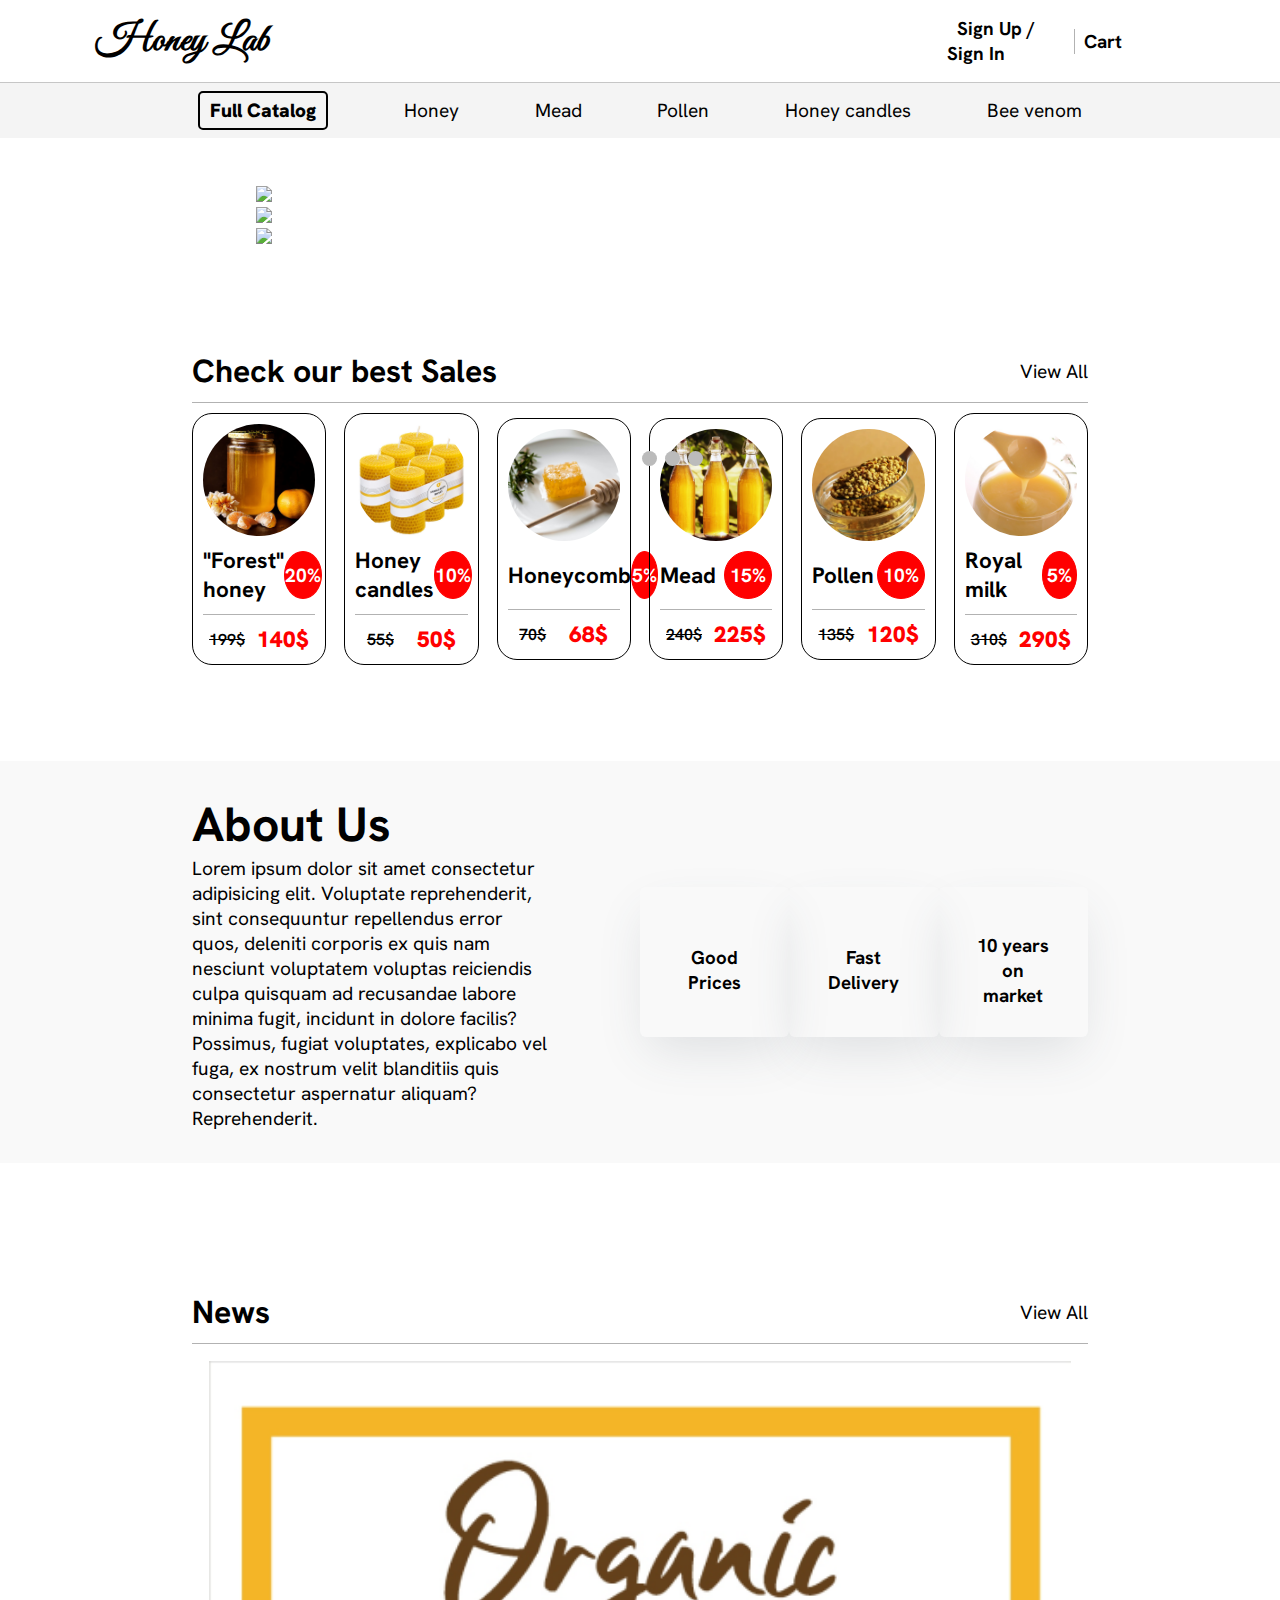
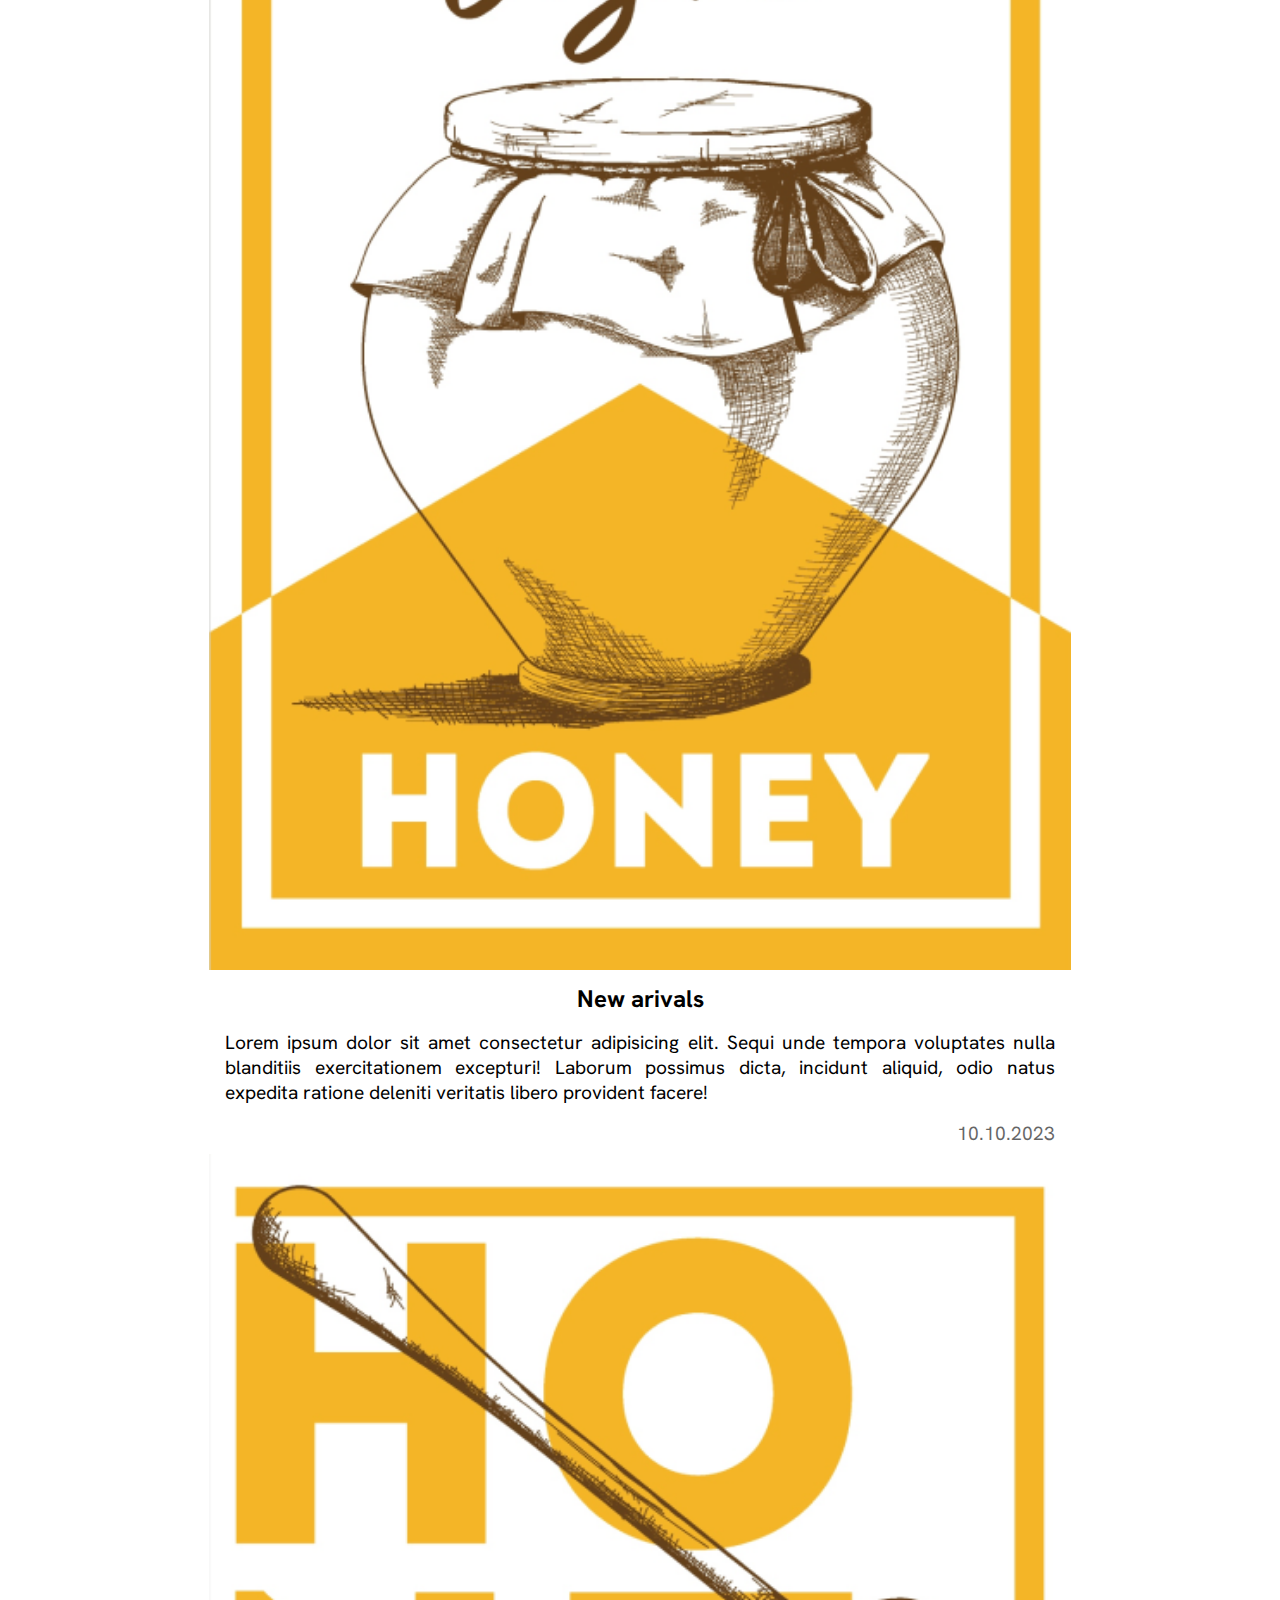
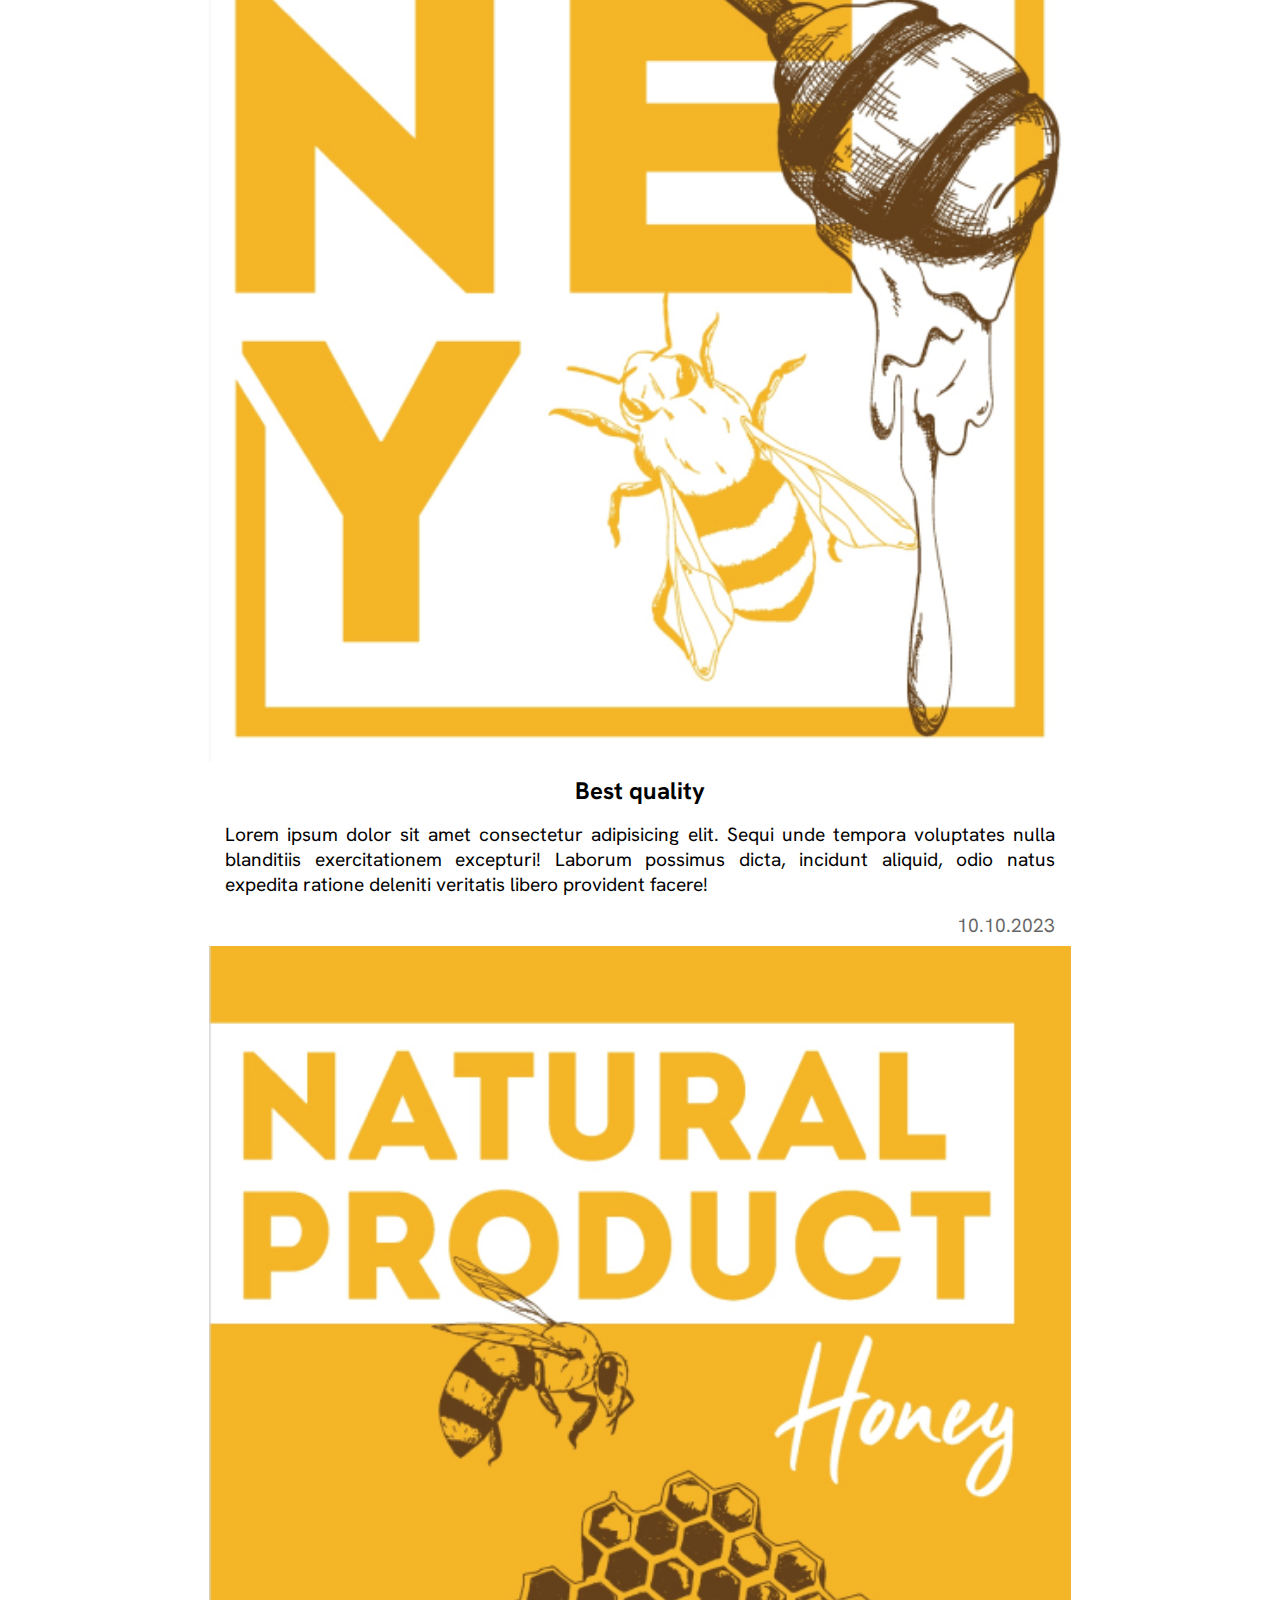
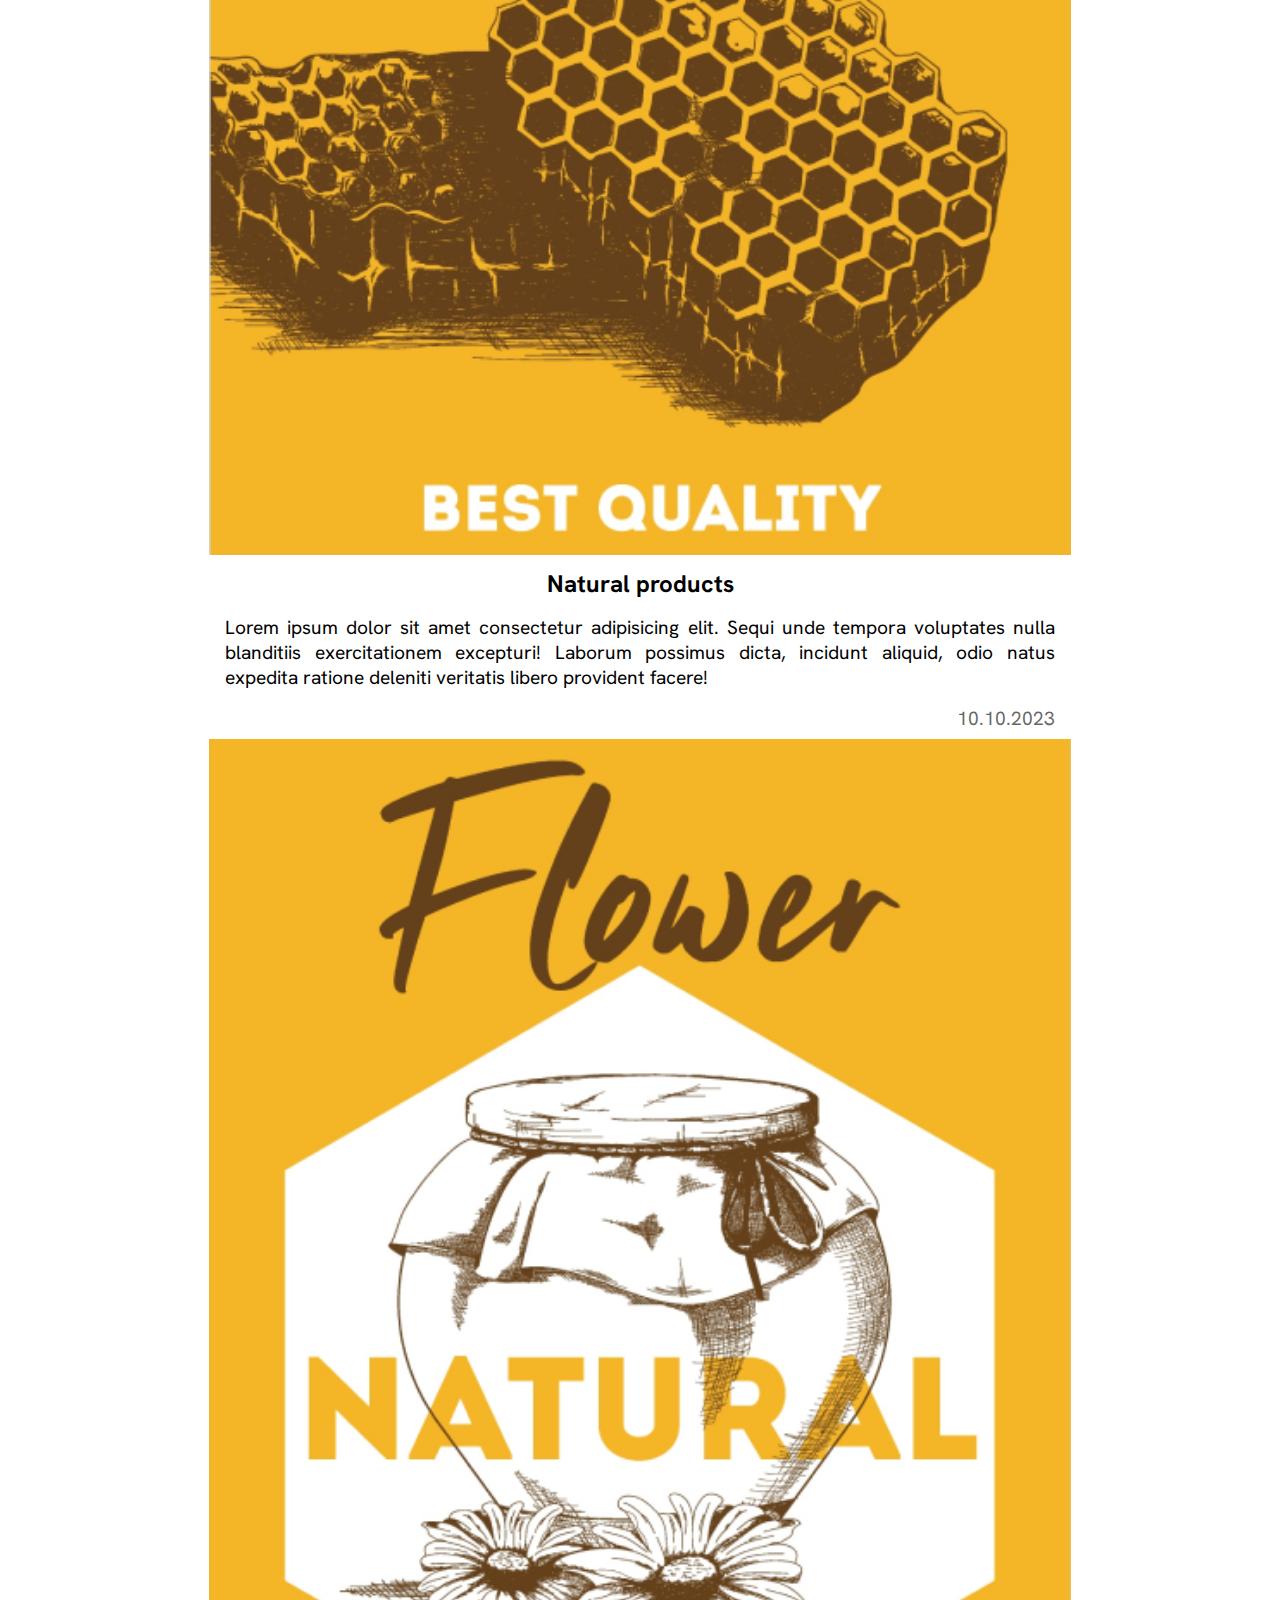
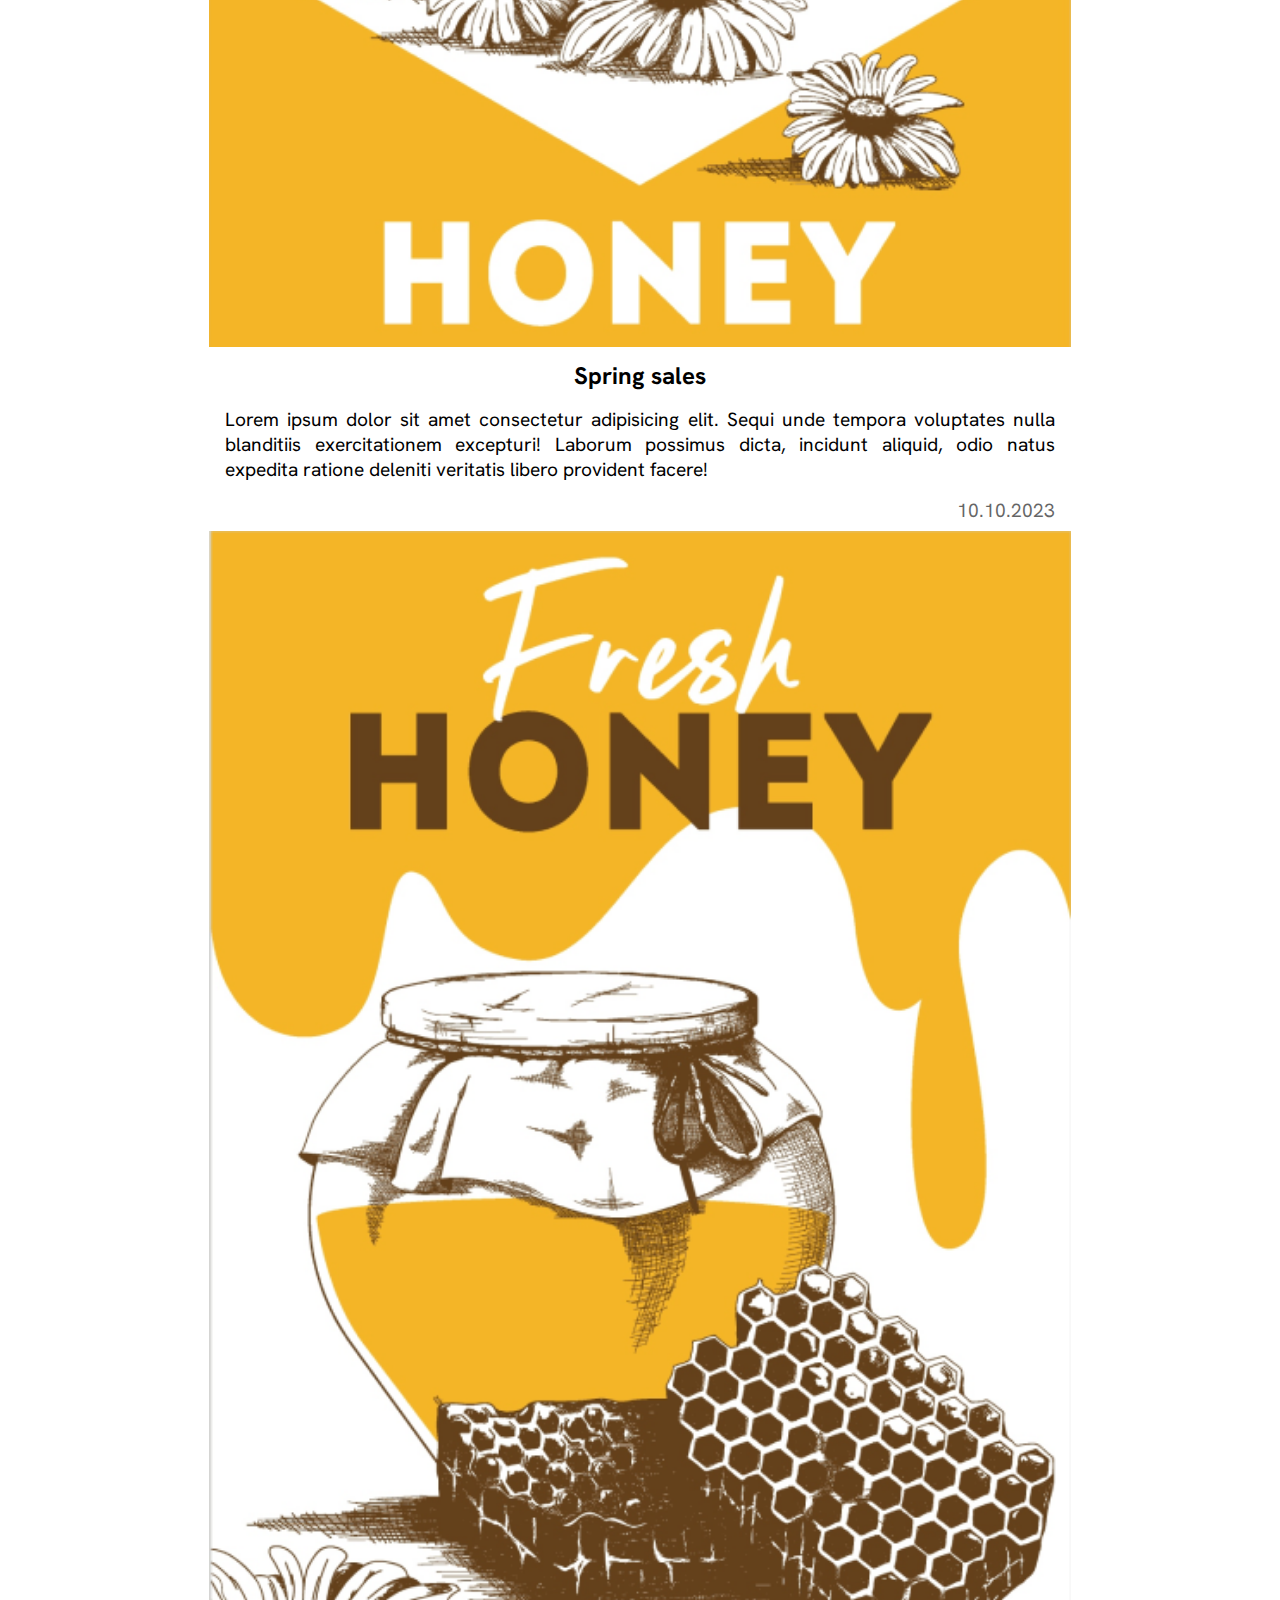
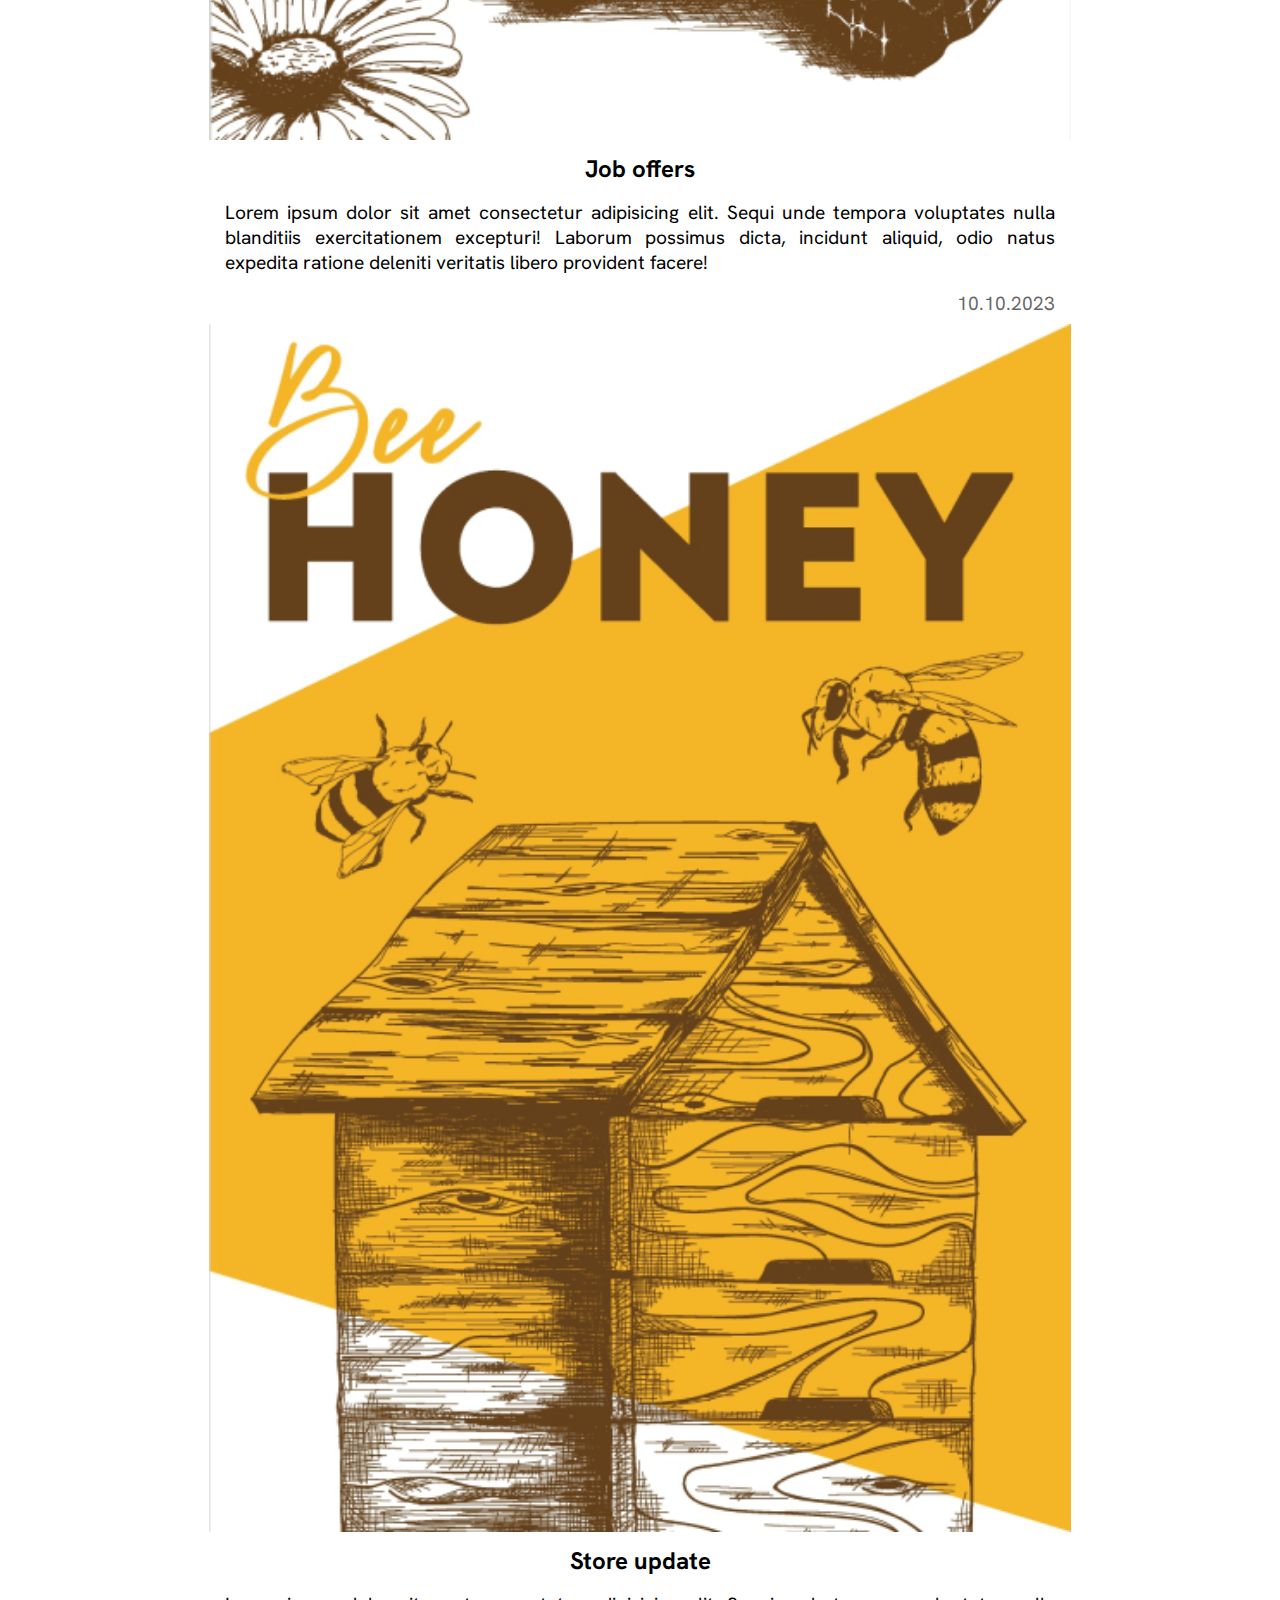
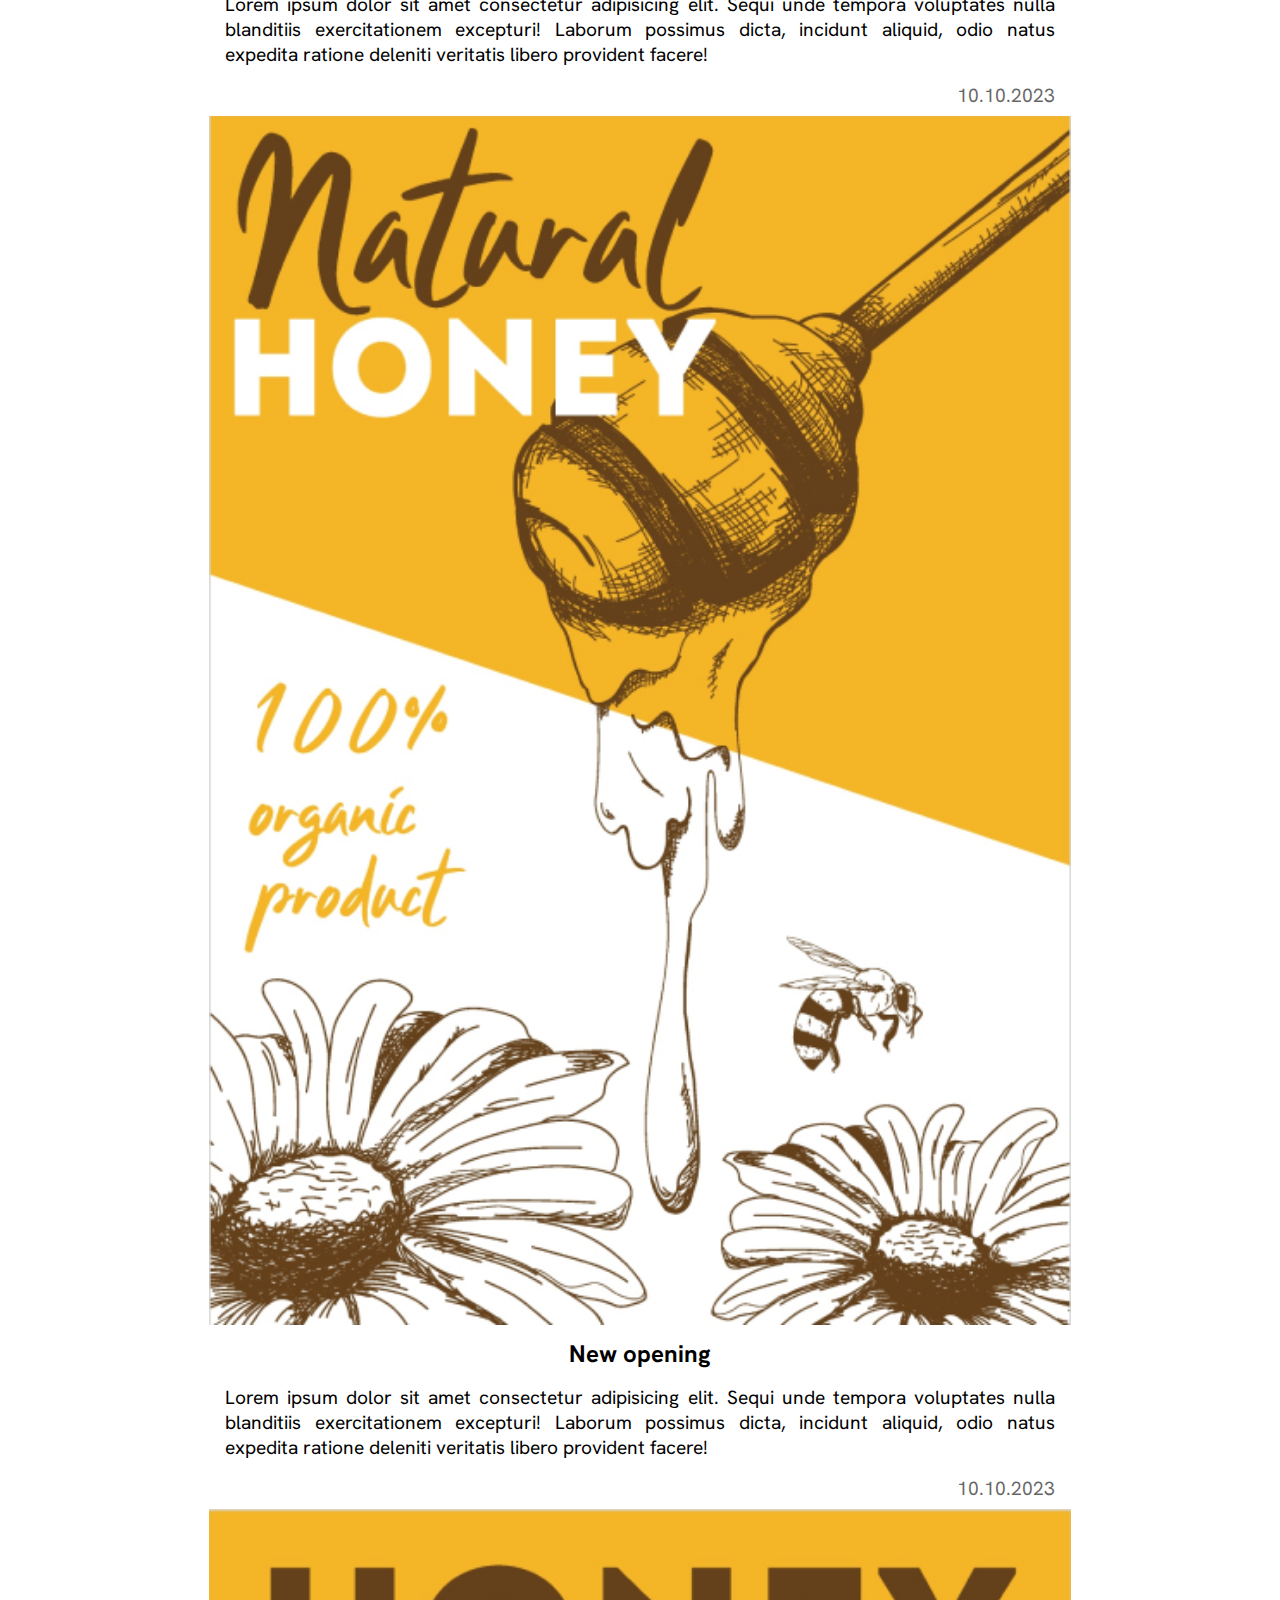
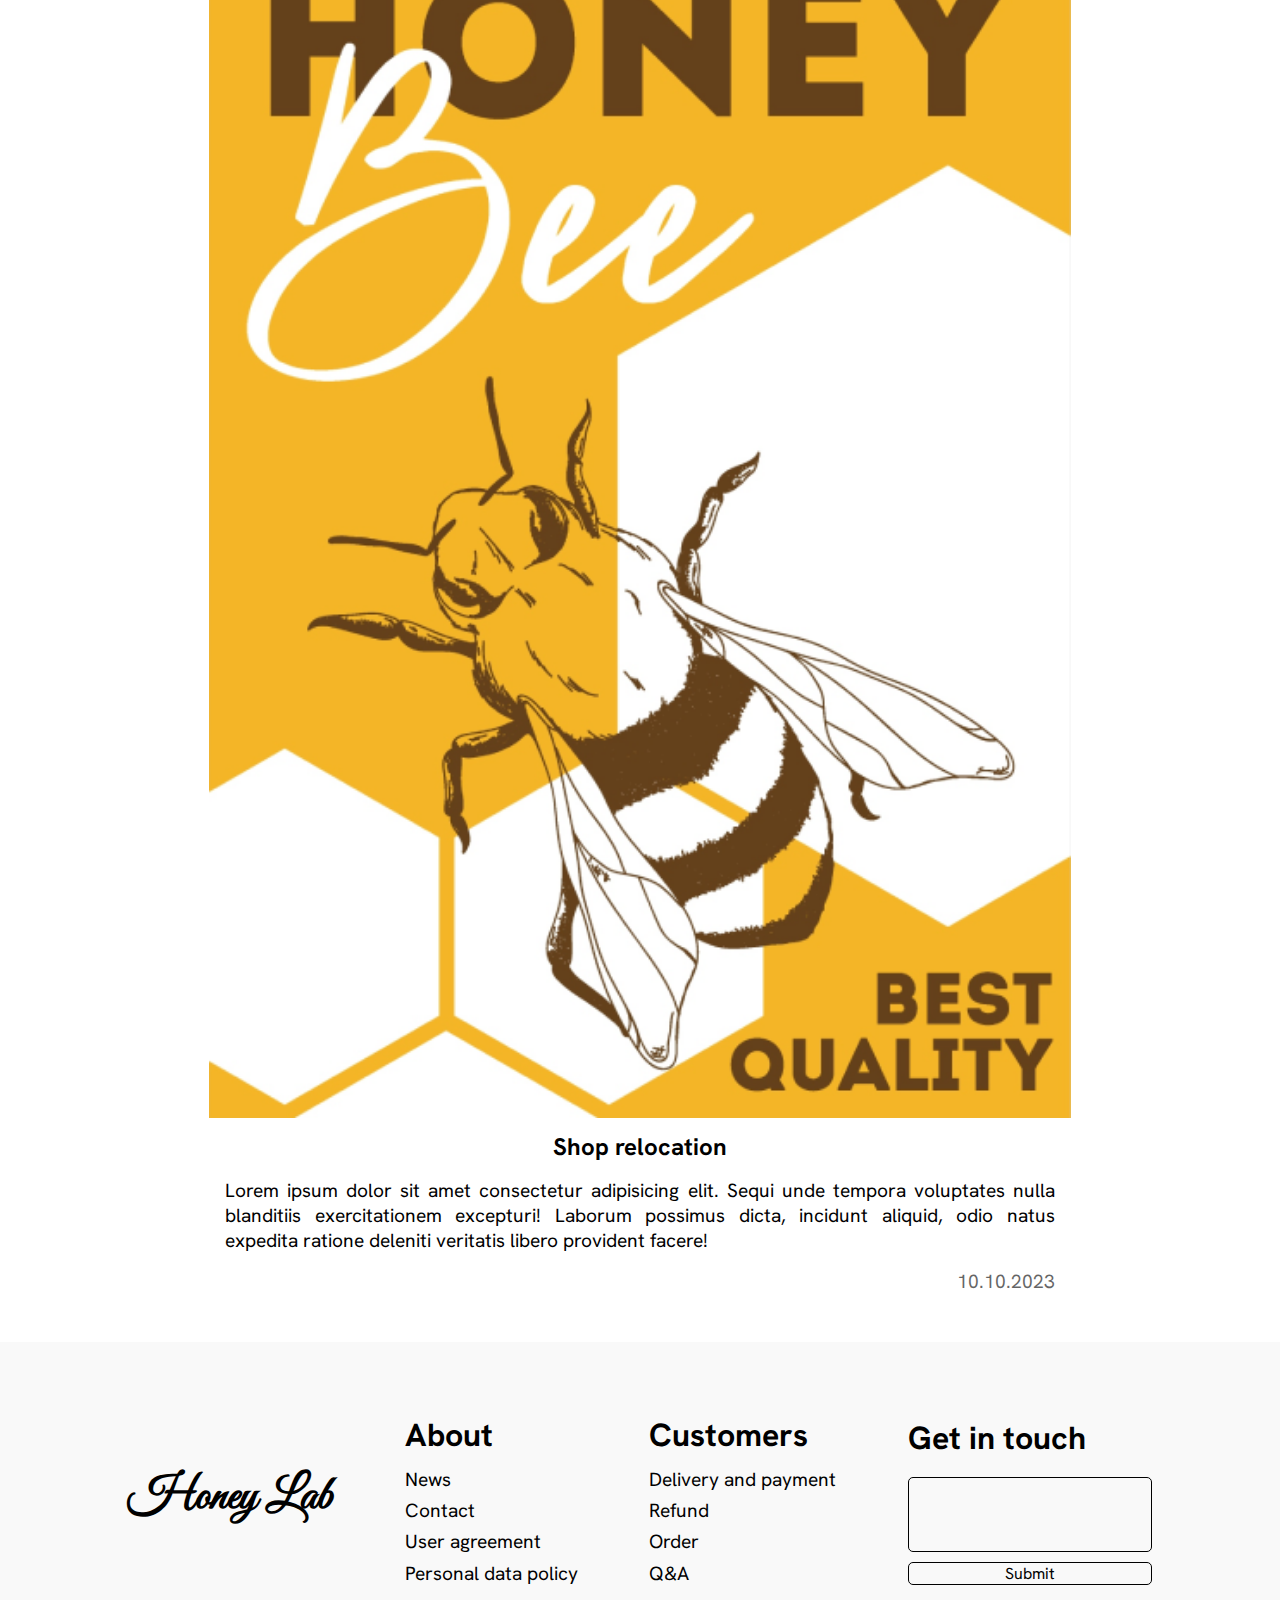
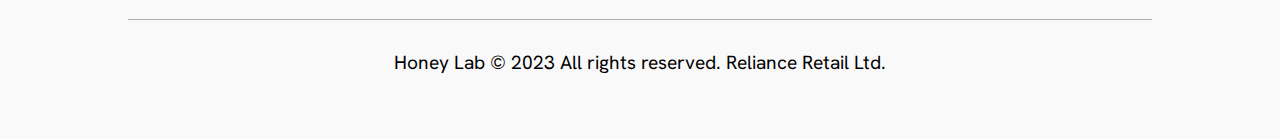
==== commit ff861170: "all good + need micro fixes" ====
--- a/index.html
+++ b/index.html
@@ -36,14 +36,14 @@
       </div>
       <div class="properties-container">
         <div class="wrap">
-          <div class="search" style="visibility: hidden;">
+          <div class="search" style="visibility: hidden">
             <input
               type="text"
               class="searchTerm"
               placeholder="What are you looking for?"
               id="search-input"
             />
-            <div id="search-results" style="display:none;"></div>
+            <div id="search-results" style="display: none"></div>
             <button type="submit" class="searchButton">
               <i class="fa fa-search"></i>
             </button>
@@ -334,8 +334,24 @@
         </div>
         <div class="column">
           <h3>Get in touch</h3>
-          <input type="email" placeholder="your mail">
-          <input type="submit" value="Submit" class="submit-btn">
+          <form
+            action="mailto:murloc.ninja16@gmail.com"
+            method="post"
+            enctype="text/plain"
+          >
+            <textarea
+              name="message"
+              cols="23"
+              rows="3"
+              style="resize: none"
+            ></textarea>
+            <input
+              class="submit-btn"
+              type="submit"
+              name="submit"
+              value="Submit"
+            />
+          </form>
         </div>
       </div>
       <div class="line-horizontal"></div>
--- a/style.css
+++ b/style.css
@@ -523,7 +523,12 @@
   text-shadow: 0px 0px 15px #ffc400;
 }
 
-footer .main-info .column input {
+footer .main-info .column form {
+  display: flex;
+  flex-direction: column;
+}
+
+footer .main-info .column form textarea {
   margin: 10px 0;
   padding: 5px 10px;
   font-size: 1rem;
@@ -533,7 +538,17 @@
   border: 1px solid black;
   transition: 0.3s ease;
 }
-footer .main-info .column .submit-btn:hover {
+footer .main-info .column form .submit-btn {
+  color: black;
+  background-color: transparent;
+  font-size: 1rem;
+  font-family: "Hanken Grotesk", sans-serif;
+  border: 1px solid black;
+  transition: 0.2s ease;
+  border-radius: 5px;
+}
+
+footer .main-info .column form .submit-btn:hover {
   background-color: #ffc400;
   color: white;
   border-color: white;
@@ -802,22 +817,369 @@
 
 /* ? PRODUCT CARD PAGE*/
 .section-product-card {
-  background-color: #bdbdbd;
-  min-height: 80vh;
+  background-color: #eeeeee7e;
+  min-height: 70vh;
   width: 50%;
   margin: 40px auto;
+  display: flex;
+  justify-content: center;
+  align-items: center;
+  border-radius: 15px;
 }
 
 .section-product-card #productDetails .product-details {
-  background-color: #ffe89b;
-  display: flex;
-  justify-content: space-between;
-  align-items: center;
+  /* background-color: #ffe89b; */
+  display: flex;
+  justify-content: space-between;
+  align-items: center;
+  padding: 20px;
 }
 
 .section-product-card #productDetails .product-details img {
   width: 40%;
-}
-.section-product-card #productDetails .product-details .product-info-section{
+  border-radius: 15px;
+  outline: 3px solid rgb(0, 0, 0);
+  border: 3px solid rgb(255, 255, 255);
+}
+.section-product-card #productDetails .product-details .product-info-section {
   width: 50%;
+  display: flex;
+  flex-direction: column;
+  justify-content: center;
+}
+
+.section-product-card
+  #productDetails
+  .product-details
+  .product-info-section
+  h2 {
+  font-size: 2rem;
+  color: black;
+}
+
+.section-product-card #productDetails .product-details .product-info-section p {
+  font-size: 1rem;
+  color: black;
+  line-height: 26px;
+  margin: 10px 0;
+}
+
+.section-product-card
+  #productDetails
+  .product-details
+  .product-info-section
+  .category-txt {
+  font-size: 1.2rem;
+  color: black;
+  font-weight: 600;
+}
+
+.section-product-card
+  #productDetails
+  .product-details
+  .product-info-section
+  .price-box {
+  display: flex;
+  justify-content: space-around;
+}
+.section-product-card
+  #productDetails
+  .product-details
+  .product-info-section
+  .price-box
+  p {
+  font-size: 1.2rem;
+  font-weight: 600;
+}
+
+.section-product-card
+  #productDetails
+  .product-details
+  .product-info-section
+  .price-box
+  .sale-paragraph {
+  font-size: 1.4rem;
+  color: red;
+}
+.section-product-card
+  #productDetails
+  .product-details
+  .product-info-section
+  .add-to-cart-btn {
+  color: white;
+  background-color: #ffc400;
+  text-align: center;
+  width: 30%;
+  margin: 20px auto;
+  border-radius: 10px;
+  font-size: 1.2rem;
+  padding: 5px 10px;
+  transition: 0.3s ease;
+  border: 1px solid transparent;
+}
+
+.section-product-card
+  #productDetails
+  .product-details
+  .product-info-section
+  .add-to-cart-btn:hover {
+  color: black;
+  background-color: white;
+  border-color: black;
+}
+
+/*!! CART SECTION */
+.cart-section {
+  background-color: #ececec;
+  width: 80%;
+  margin: 40px auto;
+  min-height: 80vh;
+  display: flex;
+  flex-direction: column;
+  align-items: center;
+  border-radius: 10px;
+}
+
+.cart-section .section-title {
+  font-size: 3rem;
+  margin: 20px 0;
+  color: black;
+}
+
+.cart-section #cartItemsContainer {
+  /* background-color: #ffe89b; */
+  width: 90%;
+  display: flex;
+  flex-direction: column;
+}
+
+.cart-section #cartItemsContainer .cart-item {
+  background-color: #fcfcfc;
+  margin: 10px 0;
+  border: 1px solid black;
+  display: flex;
+  border-radius: 20px;
+}
+
+.cart-section #cartItemsContainer .cart-item img {
+  width: 10%;
+  margin: 10px;
+  border-radius: 10px;
+}
+
+.cart-section #cartItemsContainer .cart-item .cart-item-info {
+  display: flex;
+  align-items: center;
+  justify-content: space-around;
+  width: 100%;
+}
+
+.cart-section #cartItemsContainer .cart-item .cart-item-info h3,
+p {
+  font-size: 1.2rem;
+}
+.cart-section #cartItemsContainer .cart-item .cart-item-info .quantity {
+  display: flex;
+  align-items: center;
+  justify-content: space-between;
+}
+.cart-section #cartItemsContainer .cart-item .cart-item-info .quantity button {
+  width: 30px;
+  height: 30px;
+  font-size: 1.2rem;
+  font-weight: 900;
+  font-family: "Hanken Grotesk", sans-serif;
+  background-color: #ffc400;
+  border: 1px solid black;
+  border-radius: 5px;
+  margin: 0 5px;
+}
+.cart-section #cartItemsContainer .cart-item .cart-item-info .quantity input {
+  width: 50px;
+  height: 30px;
+  border: 1px solid black;
+  border-radius: 5px;
+  font-family: "Hanken Grotesk", sans-serif;
+  background-color: #ffeaa5;
+  color: rgb(0, 0, 0);
+  text-align: center;
+  font-weight: 600;
+}
+.cart-section
+  #cartItemsContainer
+  .cart-item
+  .cart-item-info
+  .quantity
+  .remove-btn {
+  width: 100px;
+}
+.cart-section .total-container {
+  font-size: 1.7rem;
+  margin: 20px 0;
+}
+.cart-section .total-container #totalPrice {
+  font-weight: 600;
+}
+
+.cart-section #checkoutButton {
+  width: 10%;
+  font-size: 1.3rem;
+  background-color: wheat;
+  color: black;
+  border-radius: 20px;
+  border: 1px solid black;
+  padding: 10px 20px;
+  transition: 0.3s ease;
+}
+.cart-section #checkoutButton:hover {
+  background-color: #ffc400;
+}
+
+.cart-section .cart-empty {
+  font-size: 2rem;
+  text-align: center;
+}
+
+/* ?CHECKOUT! */
+.checkout-section {
+  background-color: #dddddd5e;
+  width: 80%;
+  margin: 40px auto;
+  min-height: 80vh;
+  padding: 10px;
+  border-radius: 20px;
+}
+
+.checkout-section .order-items-txt {
+  font-size: 2rem;
+  margin: 40px 0;
+}
+
+.checkout-section #checkoutItemsContainer {
+  /* background-color: #ffc400; */
+  display: flex;
+  flex-direction: column;
+  align-items: center;
+  justify-content: center;
+  /* border: 1px solid black; */
+  padding: 10px;
+}
+
+.checkout-section #checkoutItemsContainer .checkout-item {
+  /* background-color: #717171; */
+  width: 100%;
+  display: flex;
+  padding: 10px;
+  margin: 10px;
+  border-radius: 10px;
+  border: 1px solid black;
+}
+
+.checkout-section #checkoutItemsContainer .checkout-item .checkout-item-info {
+  display: flex;
+  align-items: center;
+  justify-content: space-around; 
+  width: 100%; 
+}
+
+.checkout-section #checkoutItemsContainer .checkout-item img {
+  width: 80px;
+}
+
+.checkout-section .order-properties form{
+  /* background: #007bff; */
+  width: 50%;
+  display: flex;
+  align-items: center;
+  justify-content: space-between;
+}
+
+.checkout-section .order-properties form .name-labels-container label{
+  font-size: 1.3rem;
+  font-weight: 600;
+}
+.checkout-section .order-properties form .name-labels-container input {
+  margin: 15px 10px;
+  font-size: 1.2rem;
+  background: #ffc40028;
+  border: 1px solid black;
+  border-radius: 5px;
+}
+
+.checkout-section .order-properties form .select-containers label{
+  font-size: 1.3rem;
+  font-weight: 600;
+}
+
+.checkout-section .order-properties form .select-containers select {
+  margin: 15px 10px;
+  font-size: 1.2rem;
+  background: #ffc40028;
+  border: 1px solid black;
+  border-radius: 5px;
+}
+
+.checkout-section .total-container {
+  font-size: 1.5rem;
+  color: black;
+  margin: 20px 0;
+}
+
+.checkout-section .total-container #totalPrice {
+  font-weight: 600;
+}
+
+.checkout-section #completePurchaseButton {
+  font-size: 1.3rem;
+  padding: 10px 20px;
+  background-color: black;
+  color: white;
+  border: 1px solid black;
+  font-family: "Hanken Grotesk", sans-serif;
+  font-weight: 600;
+  transition: .3s ease;
+  letter-spacing: 2px;
+  border-radius: 10px;
+}
+
+.checkout-section #completePurchaseButton:hover {
+  background: white;
+  color: black;
+  cursor: pointer;
+}
+
+/* ////! */
+.popup {
+  display: none;
+  position: fixed;
+  z-index: 1;
+  left: 0;
+  top: 0;
+  width: 100%;
+  height: 100%;
+  overflow: auto;
+  background-color: rgba(0,0,0,0.5);
+}
+
+.popup-content {
+  background-color: #fefefe;
+  margin: 15% auto;
+  padding: 40px;
+  border: 1px solid #888;
+  width: 80%;
+  max-width: 500px;
+}
+
+.close {
+  color: #aaa;
+  float: right;
+  font-size: 28px;
+  font-weight: bold;
+}
+
+.close:hover,
+.close:focus {
+  color: black;
+  text-decoration: none;
+  cursor: pointer;
 }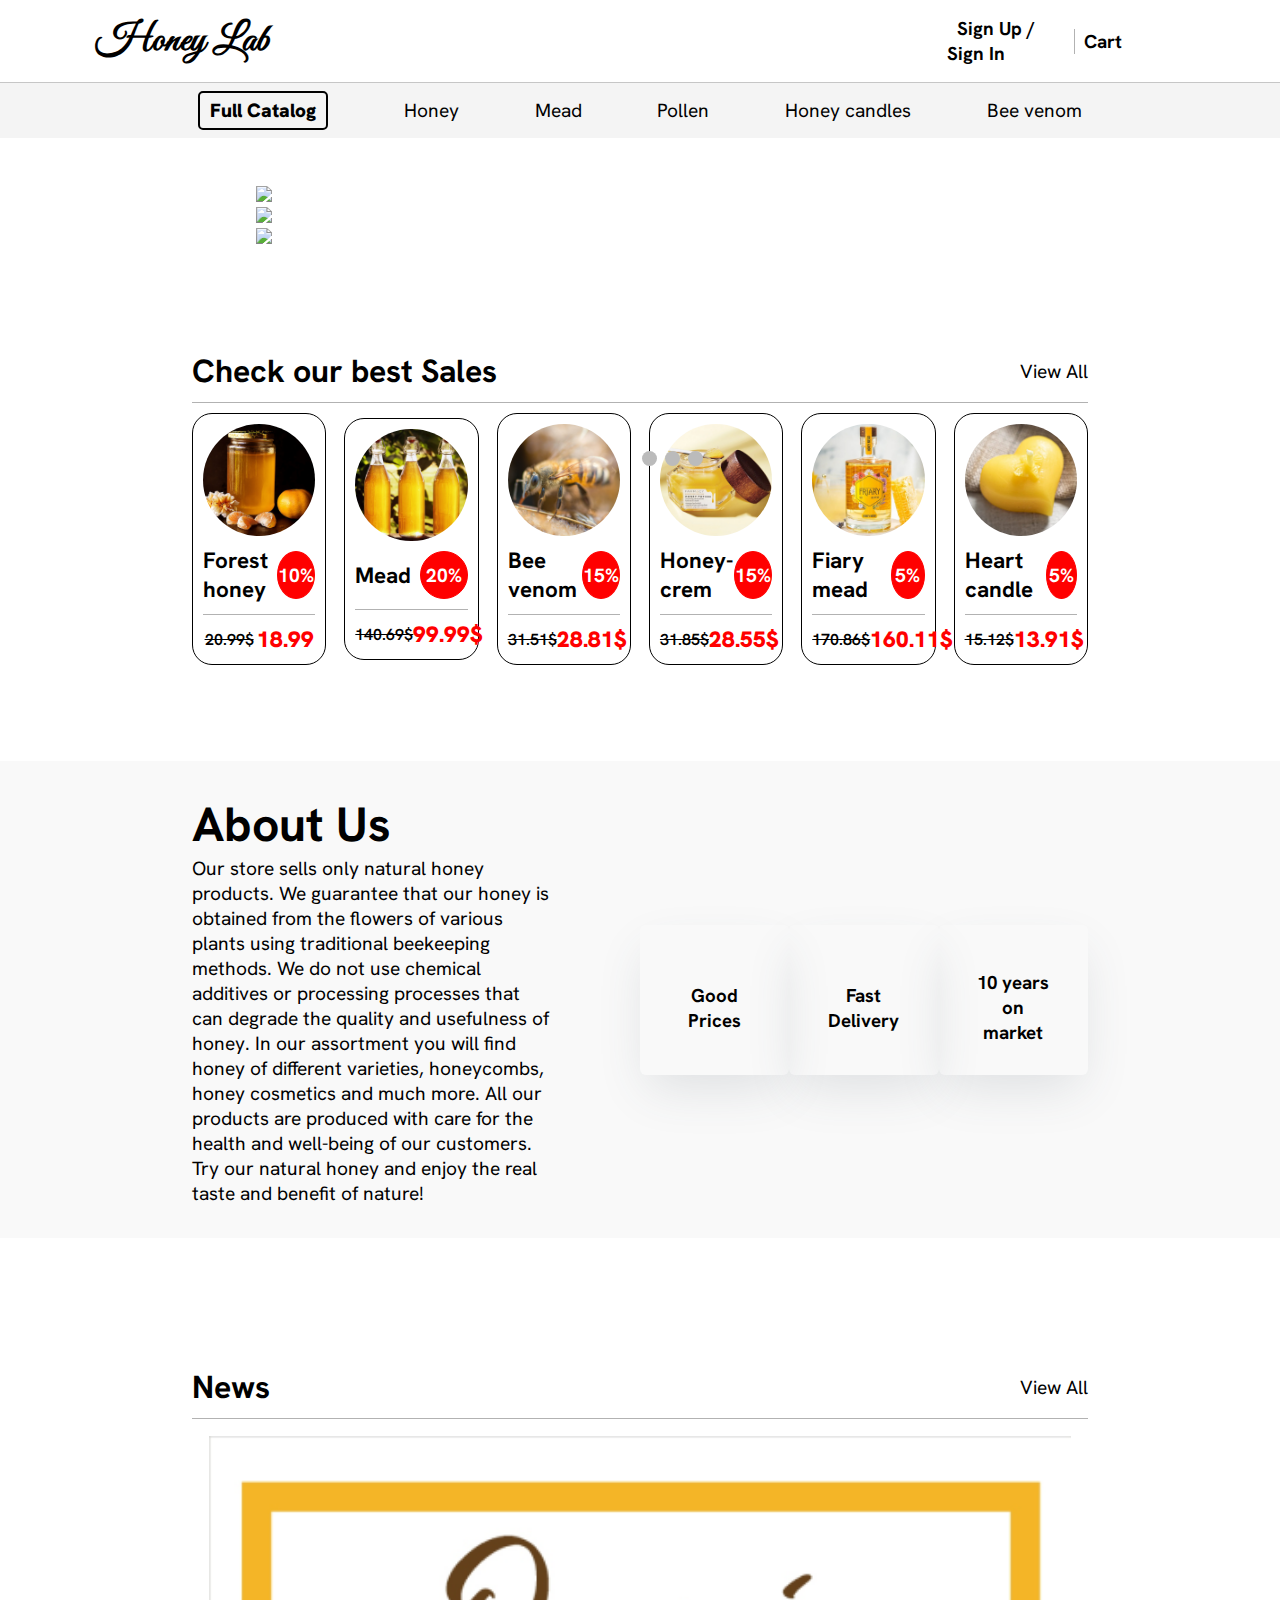
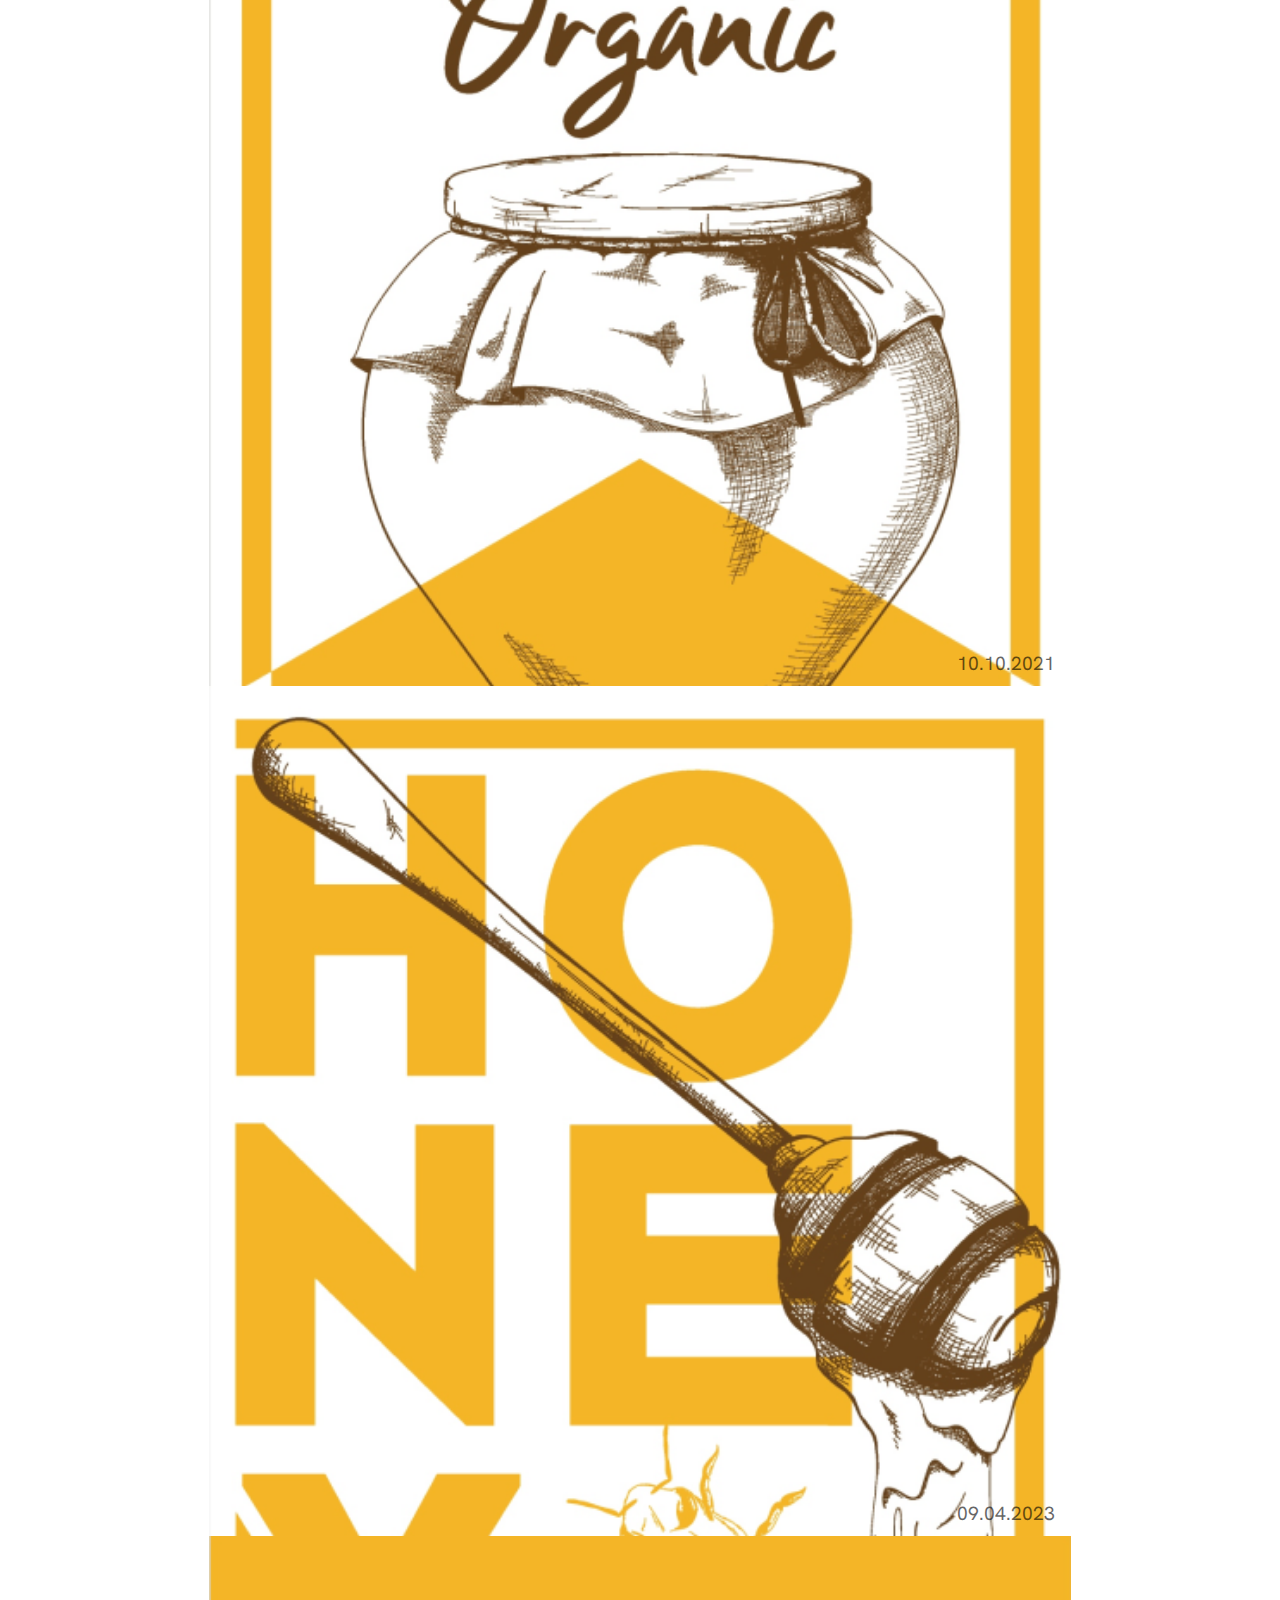
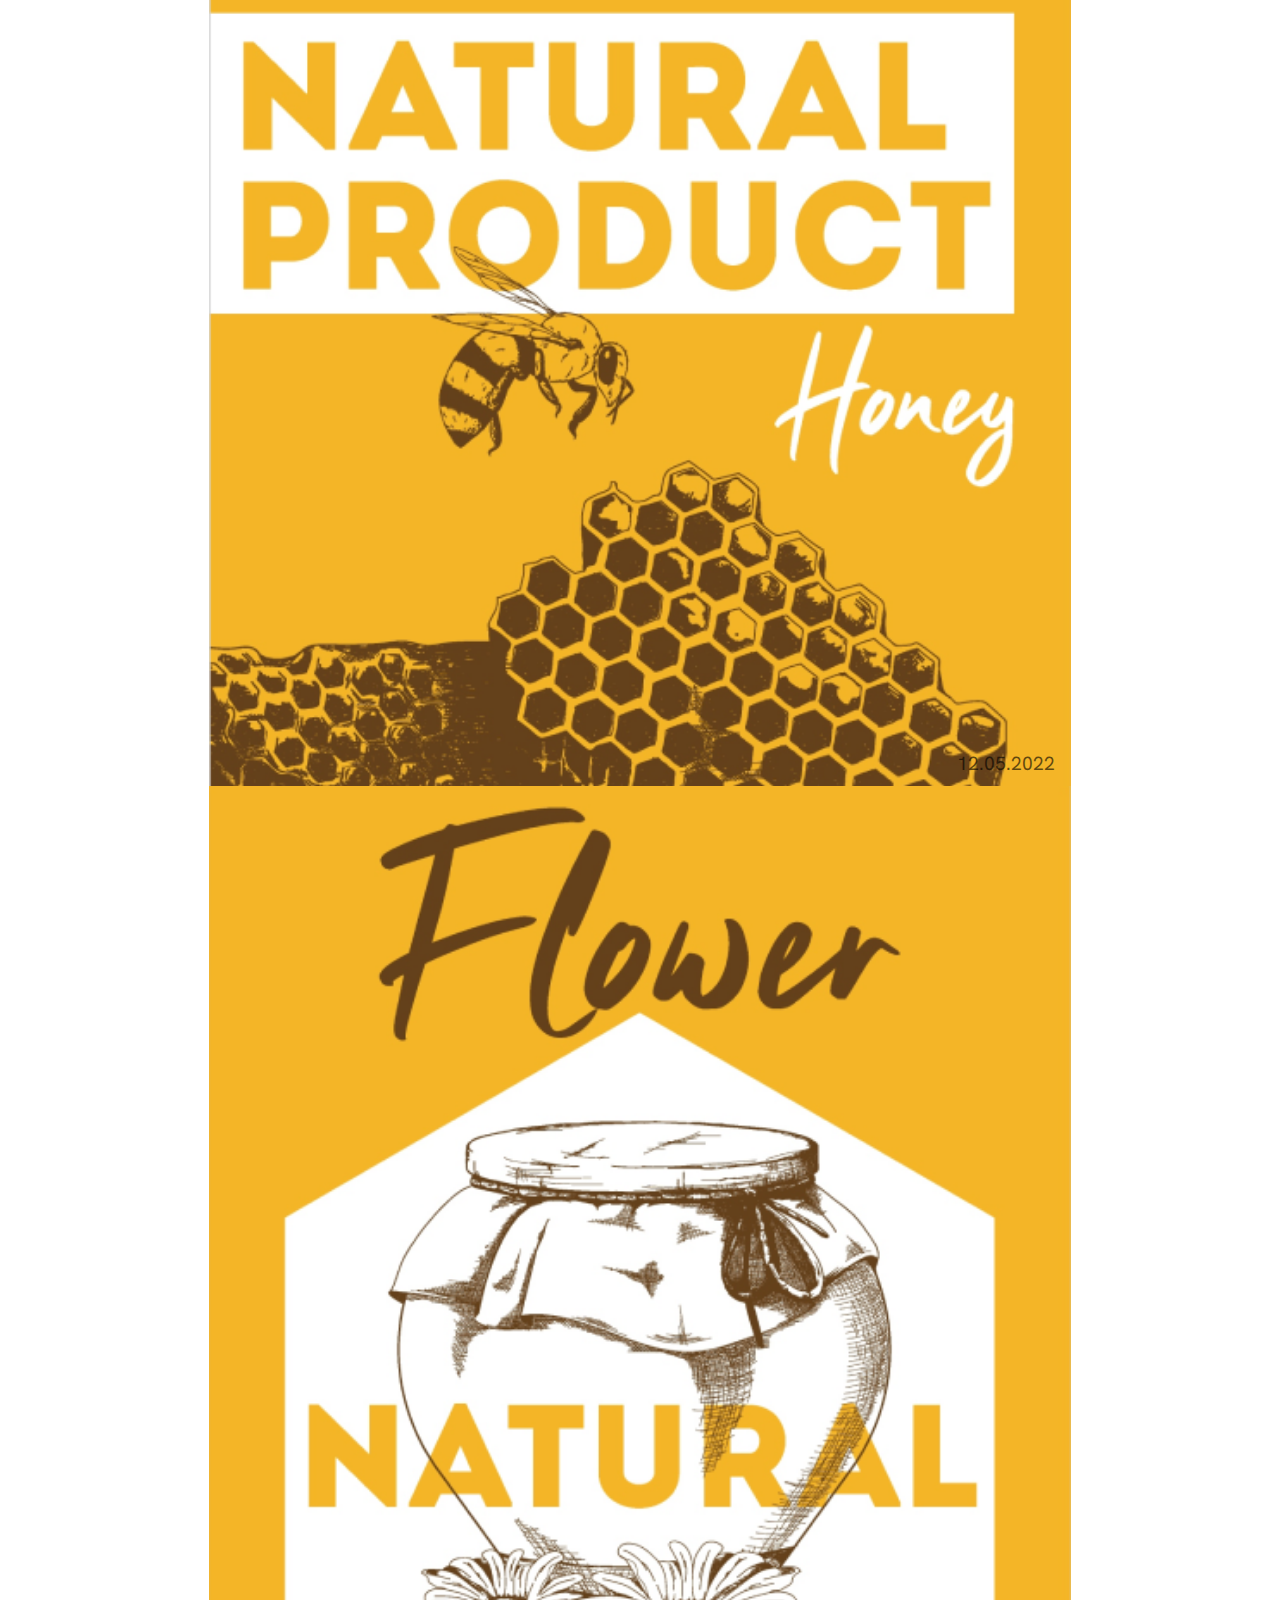
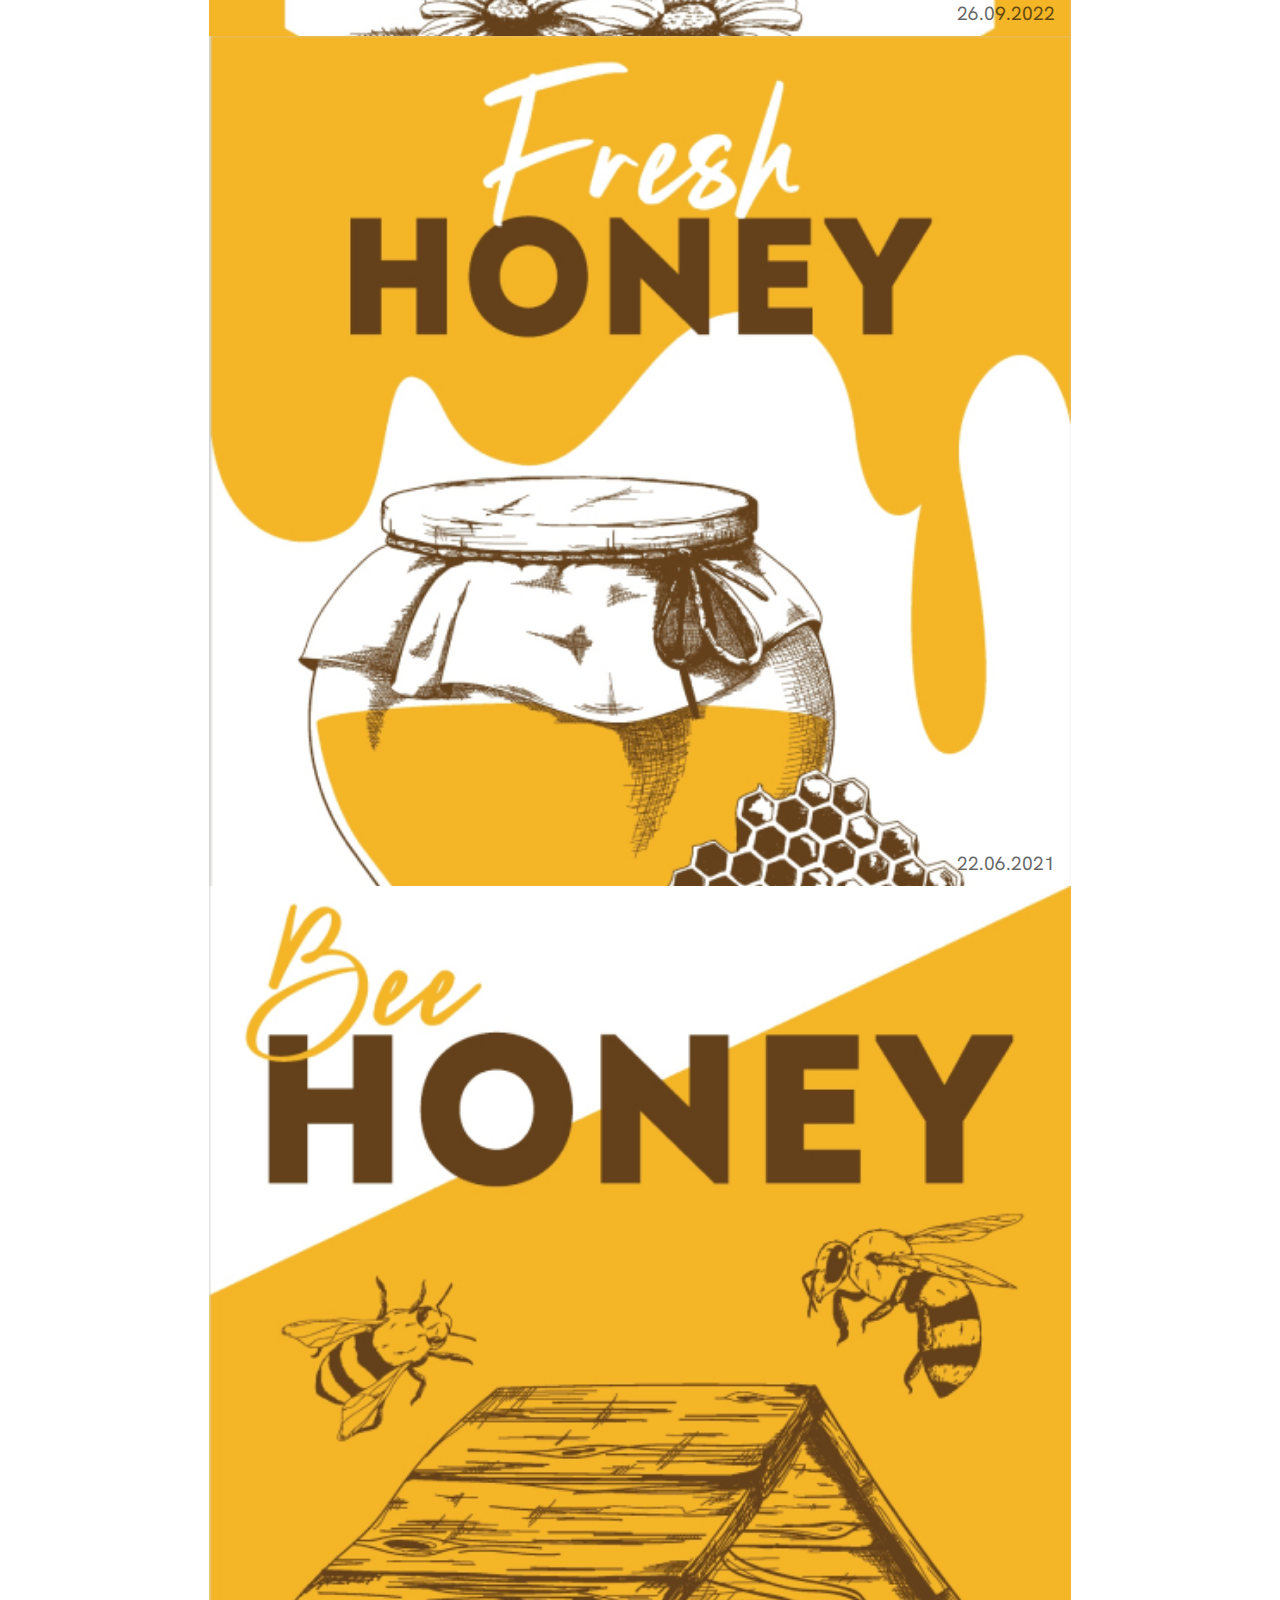
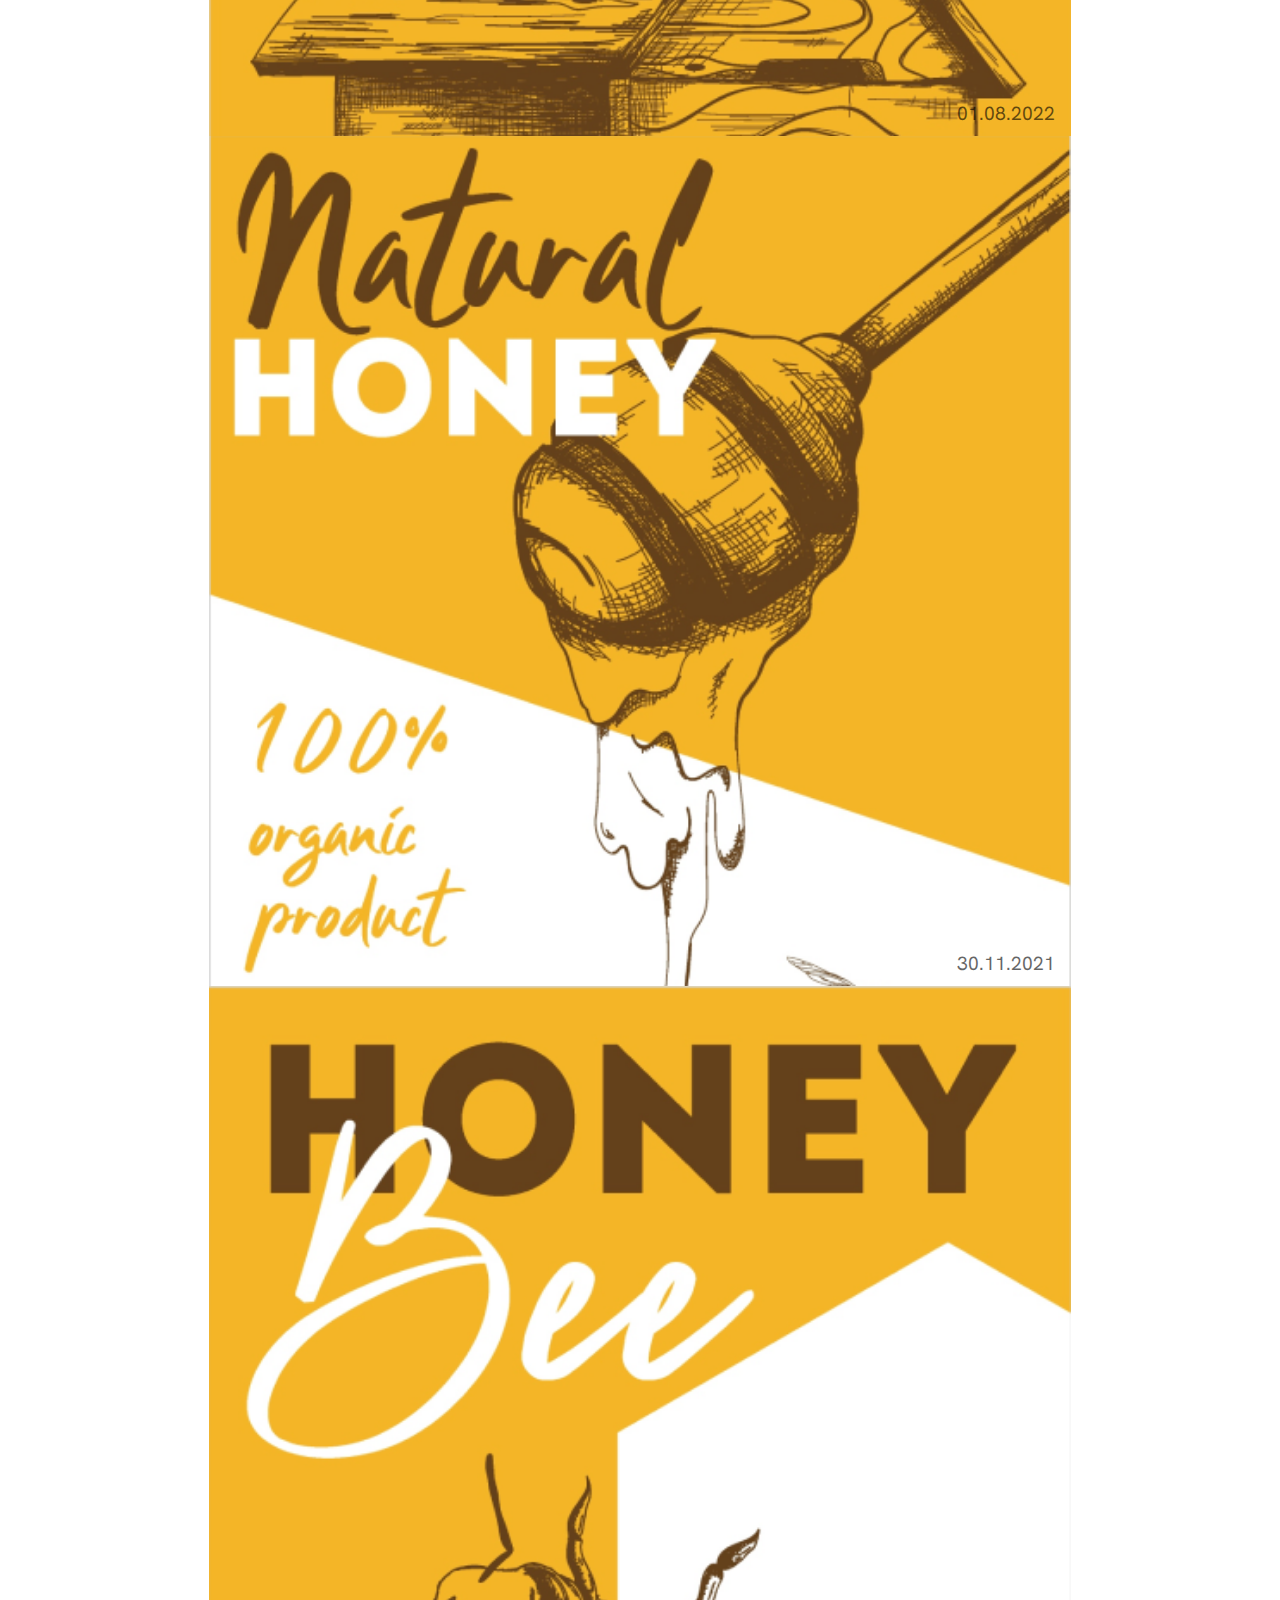
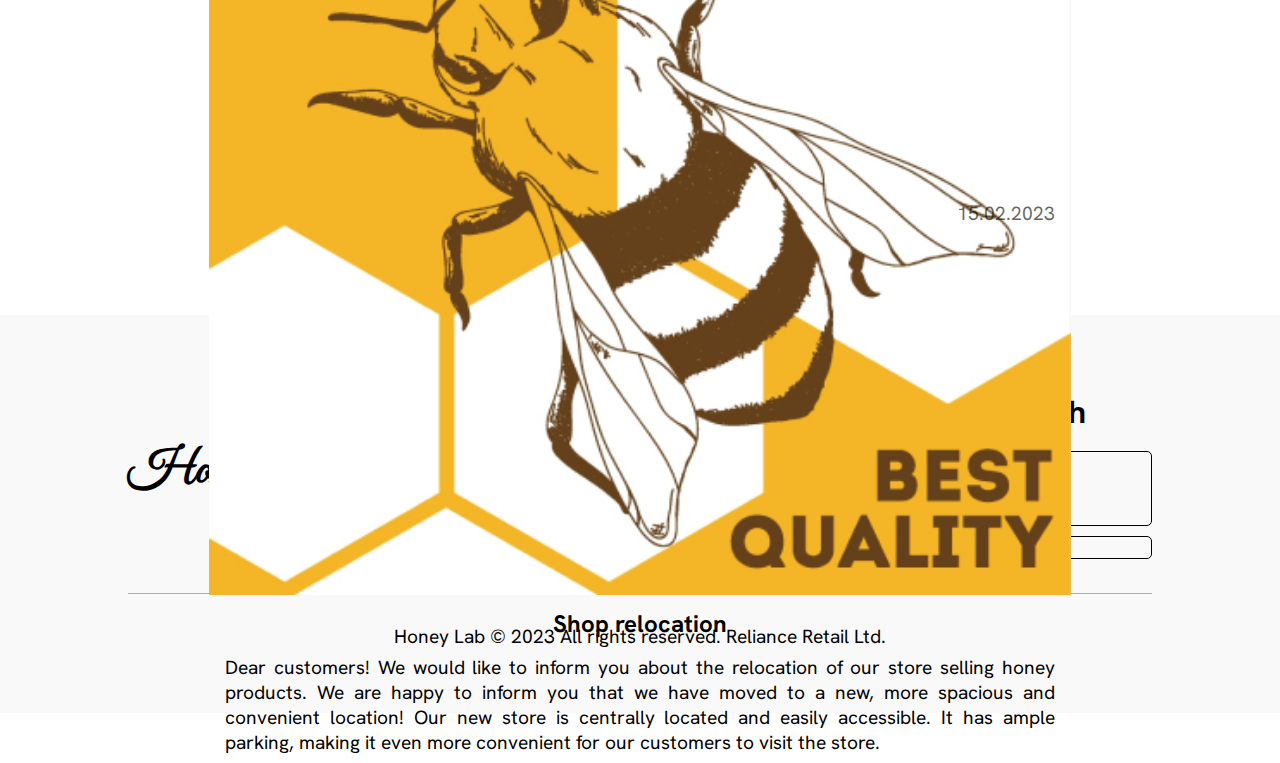
==== commit 5a4f9874: "personal data policy + main page fixed" ====
--- a/index.html
+++ b/index.html
@@ -54,7 +54,11 @@
             <i class="fa-solid fa-user"></i> Sign Up / Sign In
           </h3>
           <div class="vertical-line"></div>
-          <h3 class="cart"><i class="fa-solid fa-cart-shopping"></i> Cart</h3>
+          <h3 class="cart">
+            <a href="cart.html"
+              ><i class="fa-solid fa-cart-shopping"></i> Cart</a
+            >
+          </h3>
         </div>
       </div>
     </nav>
@@ -96,85 +100,87 @@
     <section class="top-sellers-section">
       <div class="title-container">
         <h2>Check our best Sales</h2>
-        <a href="">View All <i class="fa-solid fa-arrow-right"></i></a>
+        <a href="catalog.html"
+          >View All <i class="fa-solid fa-arrow-right"></i
+        ></a>
       </div>
       <div class="line-horizontal"></div>
       <div class="top-products">
         <div class="product-box">
           <img src="images/honey-in-jar.jpg" alt="1" />
           <div class="info-content">
-            <h3>"Forest" honey</h3>
+            <h3>Forest honey</h3>
+            <h5>10%</h5>
+          </div>
+          <div class="line-horizontal"></div>
+          <div class="prices">
+            <p class="old-price">20.99$</p>
+            <p class="new-price">18.99</p>
+          </div>
+        </div>
+
+        <div class="product-box">
+          <img src="/images/mead.jpg" alt="1" />
+          <div class="info-content">
+            <h3>Mead</h3>
             <h5>20%</h5>
           </div>
           <div class="line-horizontal"></div>
           <div class="prices">
-            <p class="old-price">199$</p>
-            <p class="new-price">140$</p>
-          </div>
-        </div>
-
-        <div class="product-box">
-          <img src="images/candle.jpg" alt="1" />
-          <div class="info-content">
-            <h3>Honey candles</h3>
-            <h5>10%</h5>
-          </div>
-          <div class="line-horizontal"></div>
-          <div class="prices">
-            <p class="old-price">55$</p>
-            <p class="new-price">50$</p>
-          </div>
-        </div>
-
-        <div class="product-box">
-          <img src="images/honeycomb.jpg" alt="1" />
-          <div class="info-content">
-            <h3>Honeycomb</h3>
+            <p class="old-price">140.69$</p>
+            <p class="new-price">99.99$</p>
+          </div>
+        </div>
+
+        <div class="product-box">
+          <img src="/images/bee-venom.jpg" alt="1" />
+          <div class="info-content">
+            <h3>Bee venom</h3>
+            <h5>15%</h5>
+          </div>
+          <div class="line-horizontal"></div>
+          <div class="prices">
+            <p class="old-price">31.51$</p>
+            <p class="new-price">28.81$</p>
+          </div>
+        </div>
+
+        <div class="product-box">
+          <img src="/images/honey-crem.jpg" alt="1" />
+          <div class="info-content">
+            <h3>Honey-crem</h3>
+            <h5>15%</h5>
+          </div>
+          <div class="line-horizontal"></div>
+          <div class="prices">
+            <p class="old-price">31.85$</p>
+            <p class="new-price">28.55$</p>
+          </div>
+        </div>
+
+        <div class="product-box">
+          <img src="/images/Fiary-mead.jpg" alt="1" />
+          <div class="info-content">
+            <h3>Fiary mead</h3>
             <h5>5%</h5>
           </div>
           <div class="line-horizontal"></div>
           <div class="prices">
-            <p class="old-price">70$</p>
-            <p class="new-price">68$</p>
-          </div>
-        </div>
-
-        <div class="product-box">
-          <img src="images/mead.jpg" alt="1" />
-          <div class="info-content">
-            <h3>Mead</h3>
-            <h5>15%</h5>
-          </div>
-          <div class="line-horizontal"></div>
-          <div class="prices">
-            <p class="old-price">240$</p>
-            <p class="new-price">225$</p>
-          </div>
-        </div>
-
-        <div class="product-box">
-          <img src="images/pollen.jpg" alt="1" />
-          <div class="info-content">
-            <h3>Pollen</h3>
-            <h5>10%</h5>
-          </div>
-          <div class="line-horizontal"></div>
-          <div class="prices">
-            <p class="old-price">135$</p>
-            <p class="new-price">120$</p>
-          </div>
-        </div>
-
-        <div class="product-box">
-          <img src="images/royal-milk.png" alt="1" />
-          <div class="info-content">
-            <h3>Royal milk</h3>
+            <p class="old-price">170.86$</p>
+            <p class="new-price">160.11$</p>
+          </div>
+        </div>
+
+        <div class="product-box">
+          <img src="/images/candle3.jpg" alt="1" />
+          <div class="info-content">
+            <h3>Heart candle</h3>
             <h5>5%</h5>
           </div>
           <div class="line-horizontal"></div>
           <div class="prices">
-            <p class="old-price">310$</p>
-            <p class="new-price">290$</p>
+            <p class="old-price">15.12$</p>
+            <p class="new-price">13.91$</p>
           </div>
         </div>
       </div>
@@ -184,12 +190,14 @@
       <div class="about-info-container">
         <h2>About Us</h2>
         <p>
-          Lorem ipsum dolor sit amet consectetur adipisicing elit. Voluptate
-          reprehenderit, sint consequuntur repellendus error quos, deleniti
-          corporis ex quis nam nesciunt voluptatem voluptas reiciendis culpa
-          quisquam ad recusandae labore minima fugit, incidunt in dolore
-          facilis? Possimus, fugiat voluptates, explicabo vel fuga, ex nostrum
-          velit blanditiis quis consectetur aspernatur aliquam? Reprehenderit.
+          Our store sells only natural honey products. We guarantee that our
+          honey is obtained from the flowers of various plants using traditional
+          beekeeping methods. We do not use chemical additives or processing
+          processes that can degrade the quality and usefulness of honey. In our
+          assortment you will find honey of different varieties, honeycombs,
+          honey cosmetics and much more. All our products are produced with care
+          for the health and well-being of our customers. Try our natural honey
+          and enjoy the real taste and benefit of nature!
         </p>
       </div>
       <div class="about-cards-container">
@@ -219,96 +227,102 @@
           <img src="images/news1.png" alt="1" />
           <h2>New arivals</h2>
           <p>
-            Lorem ipsum dolor sit amet consectetur adipisicing elit. Sequi unde
-            tempora voluptates nulla blanditiis exercitationem excepturi!
-            Laborum possimus dicta, incidunt aliquid, odio natus expedita
-            ratione deleniti veritatis libero provident facere!
-          </p>
-          <p class="data-p">10.10.2023</p>
+            We have new varieties of honey products! Our assortment now includes
+            a variety of honeys, including acacia, linden, buckwheat, and many
+            others. All honeys are obtained from the flowers of different plants
+            using traditional beekeeping methods. We guarantee the high quality
+            and usefulness of our honey.
+          </p>
+          <p class="data-p">10.10.2021</p>
         </div>
 
         <div div class="slider-item">
           <img src="images/news2.png" alt="2" />
           <h2>Best quality</h2>
           <p>
-            Lorem ipsum dolor sit amet consectetur adipisicing elit. Sequi unde
-            tempora voluptates nulla blanditiis exercitationem excepturi!
-            Laborum possimus dicta, incidunt aliquid, odio natus expedita
-            ratione deleniti veritatis libero provident facere!
-          </p>
-          <p class="data-p">10.10.2023</p>
+            Our store guarantees the best quality honey products to satisfy the
+            needs of the most demanding customers. We carefully select our
+            suppliers to make sure that our products are made from the highest
+            quality ingredients and produced according to the highest
+            manufacturing standards.
+          </p>
+          <p class="data-p">09.04.2023</p>
         </div>
 
         <div div class="slider-item">
           <img src="images/news3.png" alt="3" />
           <h2>Natural products</h2>
           <p>
-            Lorem ipsum dolor sit amet consectetur adipisicing elit. Sequi unde
-            tempora voluptates nulla blanditiis exercitationem excepturi!
-            Laborum possimus dicta, incidunt aliquid, odio natus expedita
-            ratione deleniti veritatis libero provident facere!
-          </p>
-          <p class="data-p">10.10.2023</p>
+            Our store offers only natural products made of high-quality
+            ingredients. We are convinced that only natural products can fully
+            reveal all their taste and medicinal properties and be beneficial
+            for the human body.
+          </p>
+          <p class="data-p">12.05.2022</p>
         </div>
 
         <div div class="slider-item">
           <img src="images/news4.png" alt="4" />
           <h2>Spring sales</h2>
           <p>
-            Lorem ipsum dolor sit amet consectetur adipisicing elit. Sequi unde
-            tempora voluptates nulla blanditiis exercitationem excepturi!
-            Laborum possimus dicta, incidunt aliquid, odio natus expedita
-            ratione deleniti veritatis libero provident facere!
-          </p>
-          <p class="data-p">10.10.2023</p>
+            Spring is a time of awakening nature and new beginnings, and we are
+            happy to offer our customers spring discounts on all our honey
+            products! We care about the health of our customers and offer only
+            natural products of high quality, which will help strengthen the
+            immune system during the transition from winter to spring.
+          </p>
+          <p class="data-p">26.09.2022</p>
         </div>
 
         <div div class="slider-item">
           <img src="images/news5.png" alt="5" />
           <h2>Job offers</h2>
           <p>
-            Lorem ipsum dolor sit amet consectetur adipisicing elit. Sequi unde
-            tempora voluptates nulla blanditiis exercitationem excepturi!
-            Laborum possimus dicta, incidunt aliquid, odio natus expedita
-            ratione deleniti veritatis libero provident facere!
-          </p>
-          <p class="data-p">10.10.2023</p>
+            We are looking for talented and energetic people who are ready to
+            join our team in a honey sale store! If you like to work in a
+            friendly and professional team, have communication skills and know
+            how to work with people, then we offer you a unique opportunity to
+            become part of our team.
+          </p>
+          <p class="data-p">22.06.2021</p>
         </div>
 
         <div div class="slider-item">
           <img src="images/news6.png" alt="6" />
           <h2>Store update</h2>
           <p>
-            Lorem ipsum dolor sit amet consectetur adipisicing elit. Sequi unde
-            tempora voluptates nulla blanditiis exercitationem excepturi!
-            Laborum possimus dicta, incidunt aliquid, odio natus expedita
-            ratione deleniti veritatis libero provident facere!
-          </p>
-          <p class="data-p">10.10.2023</p>
+            We are happy to inform our customers about a significant update of
+            the stock in our honey products sales store! The new arrival
+            includes a wide range of natural honey products that have been
+            produced using modern technology and only the best ingredients.
+          </p>
+          <p class="data-p">01.08.2022</p>
         </div>
 
         <div div class="slider-item">
           <img src="images/news7.png" alt="7" />
           <h2>New opening</h2>
           <p>
-            Lorem ipsum dolor sit amet consectetur adipisicing elit. Sequi unde
-            tempora voluptates nulla blanditiis exercitationem excepturi!
-            Laborum possimus dicta, incidunt aliquid, odio natus expedita
-            ratione deleniti veritatis libero provident facere!
-          </p>
-          <p class="data-p">10.10.2023</p>
+            We are happy to announce our new openings in our honey product sales
+            store! We are constantly working to expand our assortment to offer
+            our customers only the best and highest quality products. And today
+            we are ready to share with you about our latest additions.
+          </p>
+          <p class="data-p">30.11.2021</p>
         </div>
 
         <div div class="slider-item">
           <img src="images/news8.png" alt="8" />
           <h2>Shop relocation</h2>
           <p>
-            Lorem ipsum dolor sit amet consectetur adipisicing elit. Sequi unde
-            tempora voluptates nulla blanditiis exercitationem excepturi!
-            Laborum possimus dicta, incidunt aliquid, odio natus expedita
-            ratione deleniti veritatis libero provident facere!
-          </p>
-          <p class="data-p">10.10.2023</p>
+            Dear customers! We would like to inform you about the relocation of
+            our store selling honey products. We are happy to inform you that we
+            have moved to a new, more spacious and convenient location! Our new
+            store is centrally located and easily accessible. It has ample
+            parking, making it even more convenient for our customers to visit
+            the store.
+          </p>
+          <p class="data-p">15.02.2023</p>
         </div>
       </div>
     </section>
@@ -323,7 +337,7 @@
           <p>News</p>
           <p>Contact</p>
           <p>User agreement</p>
-          <p>Personal data policy</p>
+          <p><a style="color:black;" href="privacyPolicy.html">Personal data policy</a></p>
         </div>
         <div class="column">
           <h3>Customers</h3>
--- a/style.css
+++ b/style.css
@@ -133,6 +133,11 @@
 }
 
 .account-cart-container .sign-up i,
+.cart a {
+  color: black;
+}
+
+.account-cart-container .sign-up i,
 .cart i {
   margin-right: 10px;
   color: #ffc400;
@@ -447,6 +452,8 @@
   margin: 0px 1rem;
   /* box-shadow: 0px 20px 50px -8px rgba(69, 78, 96, 0.15); */
   transition: 0.3s ease;
+  height: 850px;
+  position: relative;
 }
 
 .news-section .slider-item:hover {
@@ -471,8 +478,11 @@
 }
 
 .news-section .slider-item .data-p {
-  float: right;
+  /* float: right; */
   opacity: 0.6;
+  position: absolute;
+  bottom: 0;
+  right: 0;
 }
 
 footer {
@@ -1078,15 +1088,15 @@
 .checkout-section #checkoutItemsContainer .checkout-item .checkout-item-info {
   display: flex;
   align-items: center;
-  justify-content: space-around; 
-  width: 100%; 
+  justify-content: space-around;
+  width: 100%;
 }
 
 .checkout-section #checkoutItemsContainer .checkout-item img {
   width: 80px;
 }
 
-.checkout-section .order-properties form{
+.checkout-section .order-properties form {
   /* background: #007bff; */
   width: 50%;
   display: flex;
@@ -1094,7 +1104,7 @@
   justify-content: space-between;
 }
 
-.checkout-section .order-properties form .name-labels-container label{
+.checkout-section .order-properties form .name-labels-container label {
   font-size: 1.3rem;
   font-weight: 600;
 }
@@ -1106,7 +1116,7 @@
   border-radius: 5px;
 }
 
-.checkout-section .order-properties form .select-containers label{
+.checkout-section .order-properties form .select-containers label {
   font-size: 1.3rem;
   font-weight: 600;
 }
@@ -1137,7 +1147,7 @@
   border: 1px solid black;
   font-family: "Hanken Grotesk", sans-serif;
   font-weight: 600;
-  transition: .3s ease;
+  transition: 0.3s ease;
   letter-spacing: 2px;
   border-radius: 10px;
 }
@@ -1158,7 +1168,7 @@
   width: 100%;
   height: 100%;
   overflow: auto;
-  background-color: rgba(0,0,0,0.5);
+  background-color: rgba(0, 0, 0, 0.5);
 }
 
 .popup-content {
@@ -1182,4 +1192,16 @@
   color: black;
   text-decoration: none;
   cursor: pointer;
+}
+
+/*! PRIVACY POLICY SECTION */
+
+#policy-section-main {
+  width: 80%;
+  margin: 40px auto;
+}
+
+#policy-section-main h1, #policy-section-main p {
+  margin: 20px 0;
+  line-height: 40px;
 }